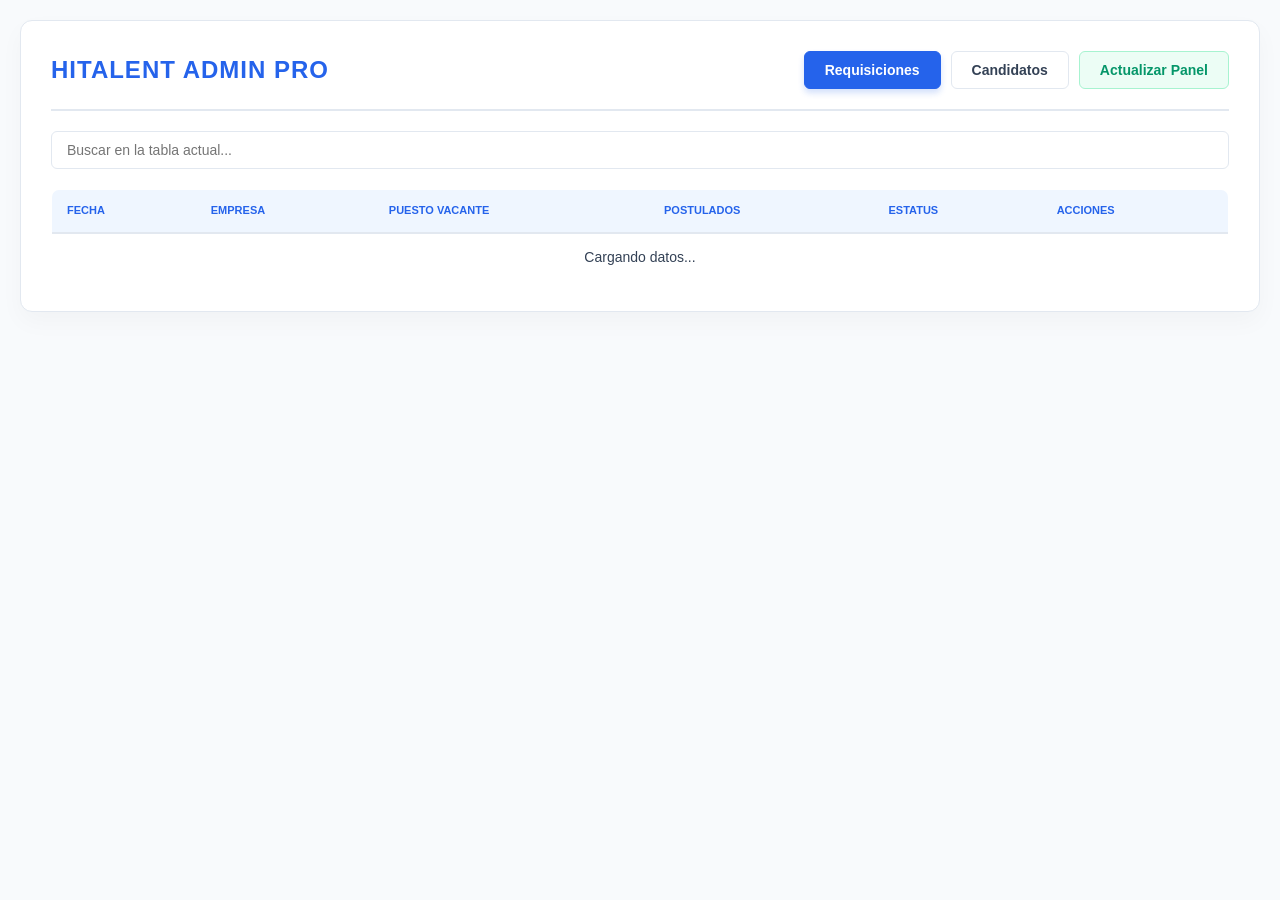
==== admin.html @ 094371ee "Update admin.html" ====
<!DOCTYPE html>
<html lang="es">
<head>
    <meta charset="UTF-8">
    <title>Worketers | Panel de Control Avanzado</title>
    <style>
        :root {
            --color-primario: #2563eb;
            --color-primario-hover: #3b82f6;
            --color-exito: #10b981;
            --fondo-pantalla: #f8fafc;
            --fondo-contenedor: #ffffff;
            --fondo-seccion: #eff6ff;
            --texto-principal: #334155;
            --texto-etiquetas: #1e293b;
            --borde-suave: #e2e8f0;
        }

        * { box-sizing: border-box; margin: 0; padding: 0; font-family: 'Segoe UI', Tahoma, Geneva, Verdana, sans-serif; }
        body { background-color: var(--fondo-pantalla); color: var(--texto-principal); line-height: 1.6; padding: 20px; }

        .container {
            max-width: 1300px;
            margin: 0 auto;
            background: var(--fondo-contenedor);
            padding: 30px;
            border-radius: 12px;
            box-shadow: 0 10px 25px rgba(0, 0, 0, 0.03);
            border: 1px solid var(--borde-suave);
        }

        .header {
            display: flex;
            justify-content: space-between;
            align-items: center;
            border-bottom: 2px solid var(--borde-suave);
            padding-bottom: 20px;
            margin-bottom: 20px;
            flex-wrap: wrap;
            gap: 15px;
        }

        .header-title h1 { color: var(--color-primario); font-size: 24px; text-transform: uppercase; letter-spacing: 1px; }

        /* Controles de búsqueda y filtros */
        .search-container {
            display: flex;
            gap: 10px;
            margin-bottom: 20px;
            width: 100%;
        }
        .search-input {
            flex: 1;
            padding: 10px 15px;
            border: 1px solid var(--borde-suave);
            border-radius: 6px;
            font-size: 14px;
            outline: none;
        }
        .search-input:focus { border-color: var(--color-primario); }

        .tabs { display: flex; gap: 10px; }
        .tab-btn {
            background-color: var(--fondo-contenedor);
            border: 1px solid var(--borde-suave);
            color: var(--texto-principal);
            padding: 10px 20px;
            border-radius: 6px;
            cursor: pointer;
            transition: all 0.2s ease;
            font-weight: 600;
            font-size: 14px;
        }
        .tab-btn:hover { background-color: var(--fondo-seccion); border-color: #bfdbfe; }
        .tab-btn.active-tab {
            background-color: var(--color-primario);
            color: var(--fondo-contenedor);
            border-color: var(--color-primario);
            box-shadow: 0 4px 6px rgba(37, 99, 235, 0.2);
        }
        .btn-actualizar { background-color: #ecfdf5; color: #059669; border-color: #a7f3d0; }
        .btn-actualizar:hover { background-color: #059669; color: white; }

        .section-title {
            background-color: var(--fondo-seccion);
            color: var(--color-primario);
            border-left: 4px solid var(--color-primario);
            padding: 10px 15px;
            font-size: 14px;
            font-weight: 700;
            text-transform: uppercase;
            margin: 15px 0;
            border-radius: 0 6px 6px 0;
        }

        .tab-content { display: none; }
        .active { display: block; animation: fadeIn 0.3s; }

        table {
            width: 100%;
            border-collapse: collapse;
            background: var(--fondo-contenedor);
            border-radius: 8px;
            overflow: hidden;
            border: 1px solid var(--borde-suave);
        }
        th {
            text-align: left;
            padding: 12px 15px;
            color: var(--color-primario);
            text-transform: uppercase;
            font-size: 11px;
            font-weight: 700;
            background-color: var(--fondo-seccion);
            border-bottom: 2px solid var(--borde-suave);
        }
        td { padding: 12px 15px; border-bottom: 1px solid var(--borde-suave); font-size: 14px; }
        tr:hover { background-color: #f8fafc; }

        /* Badges de Estado */
        .badge {
            padding: 4px 8px;
            border-radius: 4px;
            font-size: 11px;
            font-weight: bold;
            text-transform: uppercase;
            display: inline-block;
        }
        .badge-activa { background-color: #dcfce7; color: #166534; }
        .badge-pendiente { background-color: #fef9c3; color: #854d0e; }
        .badge-proceso { background-color: #dbeafe; color: #1e40af; }
        .badge-cerrada { background-color: #f1f5f9; color: #475569; }

        .btn-principal {
            background-color: var(--color-primario);
            color: white;
            padding: 6px 12px;
            border: none;
            border-radius: 6px;
            font-size: 12px;
            font-weight: bold;
            cursor: pointer;
            text-transform: uppercase;
        }
        .btn-principal:hover { background-color: var(--color-primario-hover); }

        /* Modales Interactivos */
        .modal {
            display: none;
            position: fixed;
            top: 0; left: 0; width: 100%; height: 100%;
            background: rgba(15, 23, 42, 0.5);
            backdrop-filter: blur(4px);
            z-index: 100;
            justify-content: center;
            align-items: center;
        }
        .modal-content {
            background: var(--fondo-contenedor);
            border-radius: 12px;
            max-width: 850px;
            width: 95%;
            max-height: 85vh;
            overflow-y: auto;
            border: 1px solid var(--borde-suave);
            box-shadow: 0 20px 40px rgba(0,0,0,0.15);
        }
        .modal-header {
            position: sticky; top: 0; background: var(--fondo-contenedor);
            padding: 15px 25px; display: flex; justify-content: space-between;
            align-items: center; border-bottom: 1px solid var(--borde-suave); z-index: 10;
        }
        .modal-header h2 { color: var(--color-primario); font-size: 18px; text-transform: uppercase;}
        .modal-body { padding: 20px 25px; }
        .close-btn { cursor: pointer; font-size: 24px; color: #94a3b8; }
        .close-btn:hover { color: #000; }

        .grid-datos { display: grid; grid-template-columns: repeat(auto-fit, minmax(220px, 1fr)); gap: 12px; margin-bottom: 15px; }
        .dato-item { display: flex; flex-direction: column; }
        .label { font-size: 11px; font-weight: 600; margin-bottom: 4px; color: var(--texto-etiquetas); text-transform: uppercase; }
        .valor { font-size: 13px; color: var(--texto-principal); background-color: var(--fondo-pantalla); padding: 8px 12px; border-radius: 6px; border: 1px solid var(--borde-suave); }

        /* Inputs de Edición */
        .select-interactivo, .textarea-interactivo {
            width: 100%; padding: 8px 12px; border-radius: 6px; border: 1px solid var(--color-primario);
            font-size: 13px; outline: none; background: #fff;
        }
        .textarea-interactivo { height: 80px; resize: vertical; }
        .btn-guardar {
            background-color: var(--color-exito); color: white; padding: 10px 20px;
            border: none; border-radius: 6px; font-size: 13px; font-weight: bold;
            cursor: pointer; text-transform: uppercase; margin-top: 15px; float: right;
        }
        .btn-guardar:hover { opacity: 0.9; }

        @keyframes fadeIn { from { opacity: 0; } to { opacity: 1; } }
    </style>
</head>
<body>

<div class="container">
    <div class="header">
        <div class="header-title">
            <h1>HiTalent Admin Pro</h1>
        </div>
        <div class="tabs">
            <button class="tab-btn active-tab" onclick="cambiarVista('req', this)">Requisiciones</button>
            <button class="tab-btn" onclick="cambiarVista('cand', this)">Candidatos</button>
            <button class="tab-btn btn-actualizar" onclick="cargarDatos()">Actualizar Panel</button>
        </div>
    </div>

    <div class="search-container">
        <input type="text" id="input-busqueda" class="search-input" placeholder="Buscar en la tabla actual..." onkeyup="filtrarTabla()">
    </div>

    <div id="div-req" class="tab-content active">
        <table id="tabla-req">
            <thead>
                <tr>
                    <th>Fecha</th>
                    <th>Empresa</th>
                    <th>Puesto Vacante</th>
                    <th>Postulados</th>
                    <th>Estatus</th>
                    <th>Acciones</th>
                </tr>
            </thead>
            <tbody><tr><td colspan="6" style="text-align:center;">Cargando datos...</td></tr></tbody>
        </table>
    </div>

    <div id="div-cand" class="tab-content">
        <table id="tabla-cand">
            <thead>
                <tr>
                    <th>Fecha Postulación</th>
                    <th>Nombre Candidato</th>
                    <th>Vacante Aplicada</th>
                    <th>Estatus Proceso</th>
                    <th>Acciones</th>
                </tr>
            </thead>
            <tbody><tr><td colspan="5" style="text-align:center;">Cargando datos...</td></tr></tbody>
        </table>
    </div>
</div>

<div id="modal" class="modal">
    <div class="modal-content">
        <div class="modal-header">
            <h2 id="modal-titulo">Detalles</h2>
            <span class="close-btn" onclick="cerrarModal()">&times;</span>
        </div>
        <div id="modal-body" class="modal-body"></div>
    </div>
</div>

<script>
    // URL de tu Web App de Google Apps Script
    const API_URL = "https://script.google.com/macros/s/AKfycbybqu3o-oT1uOHSfCHDAES2L_-FgZil48c8f7ZKjJ7LC3VjFEnww8WPWtsQhWDIAN8_/exec";
    
    let datos Globales = { requisiciones: [], candidatos: [] };
    let vistaActual = 'req';

    function cambiarVista(id, btn) {
        vistaActual = id;
        document.querySelectorAll('.tab-content').forEach(d => d.classList.remove('active'));
        document.querySelectorAll('.tabs button').forEach(b => b.classList.remove('active-tab'));
        document.getElementById('div-' + id).classList.add('active');
        btn.classList.add('active-tab');
        document.getElementById('input-busqueda').value = ""; 
        filtrarTabla();
    }

    function formatearFecha(fechaStr) {
        if(!fechaStr) return "N/A";
        const d = new Date(fechaStr);
        if(isNaN(d.getTime())) return fechaStr.split("T")[0]; // Fallback por si llega texto directo
        return d.toLocaleDateString('es-MX', {day: '2-digit', month: '2-digit', year: 'numeric'});
    }

    function obtenerBadgeEstatus(estatus) {
        const est = (estatus || '').toLowerCase();
        if(est.includes('activ') || est.includes('contratado')) return `<span class="badge badge-activa">${estatus}</span>`;
        if(est.includes('pendient') || est.includes('entrevista')) return `<span class="badge badge-pendiente">${estatus}</span>`;
        if(est.includes('proceso')) return `<span class="badge badge-proceso">${estatus}</span>`;
        return `<span class="badge badge-cerrada">${estatus || 'Desconocido'}</span>`;
    }

    async function cargarDatos() {
        try {
            const res = await fetch(API_URL);
            datosGlobales = await res.json();
            renderizarTablas();
        } catch(e) { 
            console.error(e); 
            alert("Error al conectar con la base de datos de Sheets.");
        }
    }

    function renderizarTablas() {
        // 1. RENDER REQUISICIONES (Orden cronológico inverso)
        const tbodyReq = document.querySelector('#tabla-req tbody');
        const reqsOrdenadas = [...datosGlobales.requisiciones].reverse();
        
        tbodyReq.innerHTML = reqsOrdenadas.map(item => {
            // CRUCE DE DATOS: Contar cuántos candidatos aplican a este ID_REQUISICION
            const totalCandidatos = datosGlobales.candidatos.filter(c => c.ID_REQUISICION === item.ID_REQUISICION).length;
            
            return `
                <tr>
                    <td>${formatearFecha(item.FECHA_CREACION)}</td>
                    <strong><td>${item.EMPRESA_CLIENTE}</td></strong>
                    <td>${item.NOMBRE_POSICION}</td>
                    <td style="font-weight:bold; color:var(--color-primario);">${totalCandidatos} Refs</td>
                    <td>${obtenerBadgeEstatus(item.ESTATUS)}</td>
                    <td><button class="btn-principal" onclick='verDetalleReq("${item.ID_REQUISICION}")'>Gestionar</button></td>
                </tr>
            `;
        }).join('');

        // 2. RENDER CANDIDATOS
        const tbodyCand = document.querySelector('#tabla-cand tbody');
        const candOrdenados = [...datosGlobales.candidatos].reverse();
        
        tbodyCand.innerHTML = candOrdenados.map(item => {
            // CRUCE DE DATOS: Buscar nombre de la vacante usando el ID
            const vacante = datosGlobales.requisiciones.find(r => r.ID_REQUISICION === item.ID_REQUISICION);
            const nombreVacante = vacante ? `${vacante.NOMBRE_POSICION} (${vacante.EMPRESA_CLIENTE})` : item.ID_REQUISICION;

            return `
                <tr>
                    <td>${formatearFecha(item.FECHA_POSTULACION)}</td>
                    <strong><td>${item.NOMBRE_CANDIDATO}</td></strong>
                    <td style="font-size:12px;">${nombreVacante}</td>
                    <td>${obtenerBadgeEstatus(item.ESTATUS_PROCESO)}</td>
                    <td><button class="btn-principal" onclick='verDetalleCand("${item.ID_POSTULACION}")'>Evaluar</button></td>
                </tr>
            `;
        }).join('');
    }

    // Buscador en tiempo real
    function filtrarTabla() {
        const query = document.getElementById('input-busqueda').value.toLowerCase();
        const tablaId = vistaActual === 'req' ? 'tabla-req' : 'tabla-cand';
        const filas = document.querySelectorAll(`#${tablaId} tbody tr`);
        
        filas.forEach(filas => {
            const texto = filas.innerText.toLowerCase();
            filas.style.display = texto.includes(query) ? '' : 'none';
        });
    }

    // GESTIÓN DE REQUISICIÓN (Modal)
    function verDetalleReq(idReq) {
        const d = datosGlobales.requisiciones.find(r => r.ID_REQUISICION === idReq);
        const body = document.getElementById('modal-body');
        document.getElementById('modal-titulo').innerText = `Requisición: ${d.NOMBRE_POSICION}`;
        
        body.innerHTML = `
            <div class="seccion-card" style="background:#f1f5f9; padding:15px; border-radius:8px; margin-bottom:15px;">
                <label class="label">Cambiar Estatus Operativo de la Vacante</label>
                <select id="edit-req-estatus" class="select-interactivo">
                    <option value="Activa" ${d.ESTATUS === 'Activa'?'selected':''}>Activa / Abierta</option>
                    <option value="Pausada" ${d.ESTATUS === 'Pausada'?'selected':''}>Pausada / En Espera</option>
                    <option value="Cubierta" ${d.ESTATUS === 'Cubierta'?'selected':''}>Cubierta / Cerrada</option>
                </select>
                <button class="btn-guardar" onclick="guardarCambiosReq('${d.ID_REQUISICION}')">Actualizar Vacante</button>
                <div style="clear:both;"></div>
            </div>

            <div class="seccion-card">
                <div class="section-title">1. Datos de Contacto y Empresa</div>
                <div class="grid-datos">
                    <div class="dato-item"><span class="label">Empresa Cliente</span><span class="valor">${d.EMPRESA_CLIENTE}</span></div>
                    <div class="dato-item"><span class="label">Solicitante</span><span class="valor">${d.NOMBRE_SOLICITANTE}</span></div>
                    <div class="dato-item"><span class="label">Contacto</span><span class="valor">Tel: ${d.TELEFONO_CONTACTO} / Cel: ${d.CELULAR_CONTACTO}</span></div>
                    <div class="dato-item"><span class="label">Email</span><span class="valor">${d.EMAIL_CONTACTO}</span></div>
                </div>
            </div>

            <div class="seccion-card">
                <div class="section-title">2. Perfil y Requisitos Técnico-Competenciales</div>
                <div class="grid-datos">
                    <div class="dato-item"><span class="label">Vacantes</span><span class="valor">${d.NUMERO_VACANTES} (${d.TIPO_VACANTE})</span></div>
                    <div class="dato-item"><span class="label">Ubicación / Horarios</span><span class="valor">${d.UBICACION} | ${d.HORARIO_LABORAL}</span></div>
                    <div class="dato-item"><span class="label">Escolaridad Mínima</span><span class="valor">${d.ESCOLARIDAD}</span></div>
                    <div class="dato-item"><span class="label">Idiomas Requeridos</span><span class="valor">${d.IDIOMAS || 'No especifica'}</span></div>
                </div>
                <div class="dato-item" style="margin-top:10px;"><span class="label">Objetivo de la Posición</span><div class="valor">${d.OBJETIVO_PUESTO}</div></div>
                <div class="dato-item" style="margin-top:10px;"><span class="label">Experiencia Requerida e Indispensables</span><div class="valor">${d.EXPERIENCIA_REQUERIDA}<br><br><b>Obligatorio:</b> ${d.REQUISITOS_INDISPENSABLES}</div></div>
                <div class="dato-item" style="margin-top:10px;"><span class="label">Habilidades de Tecnología</span><div class="valor">${d.HABILIDADES_TECNOLOGICAS || 'Ninguna'}</div></div>
            </div>
        `;
        document.getElementById('modal').style.display = 'flex';
    }

    // GESTIÓN DE CANDIDATO (Modal con Escritura Activa)
    function verDetalleCand(idPost) {
        const c = datosGlobales.candidatos.find(cand => cand.ID_POSTULACION === idPost);
        const body = document.getElementById('modal-body');
        document.getElementById('modal-titulo').innerText = `Evaluación: ${c.NOMBRE_CANDIDATO}`;
        
        body.innerHTML = `
            <div class="seccion-card" style="background: #eff6ff; padding: 20px; border-radius: 8px; border: 1px solid #bfdbfe; margin-bottom:20px;">
                <h3 style="font-size:13px; color:var(--color-primario); margin-bottom:10px; text-transform:uppercase;">Área de Calificación del Reclutador</h3>
                <div class="grid-datos" style="grid-template-columns: 1fr 2fr;">
                    <div class="dato-item">
                        <label class="label">Estatus del Proceso</label>
                        <select id="edit-cand-estatus" class="select-interactivo">
                            <option value="Pendiente" ${c.ESTATUS_PROCESO==='Pendiente'?'selected':''}>Pendiente / Sin Revisar</option>
                            <option value="Filtro Telefónico" ${c.ESTATUS_PROCESO==='Filtro Telefónico'?'selected':''}>Filtro Telefónico</option>
                            <option value="En Entrevista" ${c.ESTATUS_PROCESO==='En Entrevista'?'selected':''}>En Entrevista</option>
                            <option value="Evaluación Técnica" ${c.ESTATUS_PROCESO==='Evaluación Técnica'?'selected':''}>Evaluación Técnica</option>
                            <option value="Contratado" ${c.ESTATUS_PROCESO==='Contratado'?'selected':''}>🎉 Contratado</option>
                            <option value="Rechazado" ${c.ESTATUS_PROCESO==='Rechazado'?'selected':''}>Rechazado</option>
                        </select>
                    </div>
                    <div class="dato-item">
                        <label class="label">Historial de Notas de la Reclutadora</label>
                        <textarea id="edit-cand-notas" class="textarea-interactivo" placeholder="Escribe aquí observaciones de la entrevista, pretensión económica, etc...">${c.NOTAS_RECLUTADOR || ''}</textarea>
                    </div>
                </div>
                <button class="btn-guardar" onclick="guardarCambiosCand('${c.ID_POSTULACION}')">Guardar Progreso</button>
                <div style="clear:both;"></div>
            </div>

            <div class="seccion-card">
                <div class="section-title">Información del Postulante</div>
                <div class="grid-datos">
                    <div class="dato-item"><span class="label">Teléfono</span><span class="valor">${c.TELEFONO}</span></div>
                    <div class="dato-item"><span class="label">Correo Electrónico</span><span class="valor">${c.CORREO}</span></div>
                    <div class="dato-item"><span class="label">Código de Vacante</span><span class="valor">${c.ID_REQUISICION}</span></div>
                    <div class="dato-item">
                        <span class="label">Acción Rápida</span>
                        <span class="valor">
                            <a href="${c.LINK_CV}" target="_blank" style="color:var(--color-primario); font-weight:bold; text-decoration:none; display:block; text-align:center;">📄 Ver Currículum (CV)</a>
                        </span>
                    </div>
                </div>
            </div>
        `;
        document.getElementById('modal').style.display = 'flex';
    }

    // PROCESAMIENTO DE CAMBIOS HACIA GOOGLE SHEETS
    async function guardarCambiosCand(idPost) {
        const nuevoEstatus = document.getElementById('edit-cand-estatus').value;
        const nuevasNotas = document.getElementById('edit-cand-notas').value;
        
        const payload = {
            tipo: "actualizar_candidato",
            idPostulacion: idPost,
            estatusProceso: nuevoEstatus,
            notasReclutador: nuevasNotas
        };

        enviarActualizacion(payload);
    }

    async function guardarCambiosReq(idReq) {
        const nuevoEstatus = document.getElementById('edit-req-estatus').value;
        
        const payload = {
            tipo: "actualizar_requisicion",
            idRequisicion: idReq,
            estatus: nuevoEstatus
        };

        enviarActualizacion(payload);
    }

    async function enviarActualizacion(payload) {
        try {
            cerrarModal();
            // Loader básico simulado cambiando el texto del botón temporalmente
            document.querySelector('.btn-actualizar').innerText = "Guardando en Sheet...";
            
            const res = await fetch(API_URL, {
                method: "POST",
                mode: "no-cors", // Requerido para evitar problemas CORS con Macros redirect de Apps Script
                headers: { "Content-Type": "application/json" },
                body: JSON.stringify(payload)
            });

            // Como usamos no-cors no podemos leer la respuesta directa JSON, 
            // pero si no cae en catch, se ejecutó. Esperamos 1 segundo y recargamos.
            setTimeout(() => {
                document.querySelector('.btn-actualizar').innerText = "Actualizar Panel";
                cargarDatos();
            }, 1200);

        } catch (e) {
            console.error(e);
            alert("No se pudo actualizar el registro.");
        }
    }

    function cerrarModal() { document.getElementById('modal').style.display = 'none'; }
    window.onload = cargarDatos;
</script>
</body>
</html>
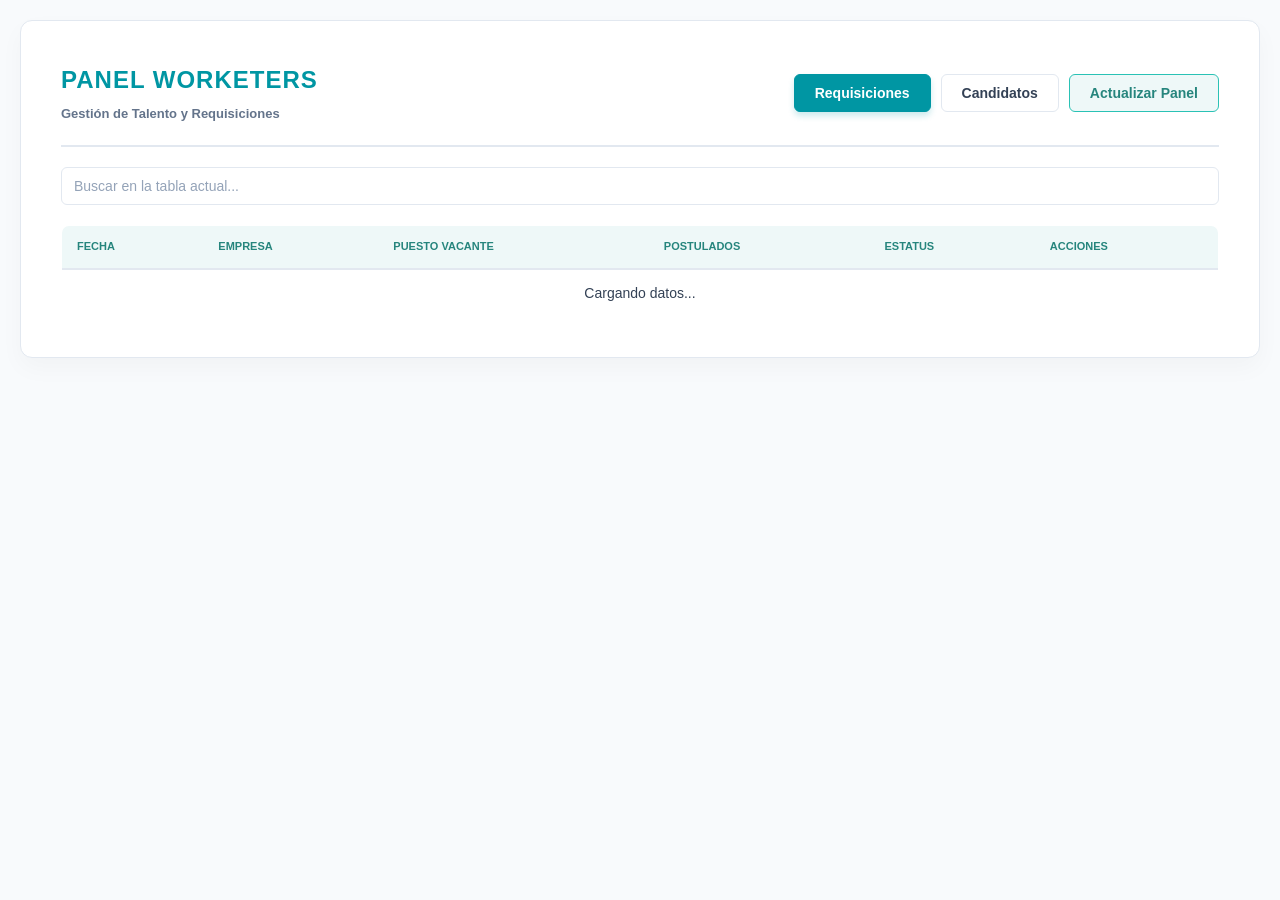
==== commit 73dcf167: "Update admin.html" ====
--- a/admin.html
+++ b/admin.html
@@ -4,31 +4,53 @@
     <meta charset="UTF-8">
     <title>Worketers | Panel de Control Avanzado</title>
     <style>
+        /* =========================================================
+           SISTEMA DE DISEÑO WORKETERS - MODO CLARO PURO Y LUMINOSO
+           ========================================================= */
+
         :root {
-            --color-primario: #2563eb;
-            --color-primario-hover: #3b82f6;
-            --color-exito: #10b981;
+            /* Paleta de Colores Worketers */
+            --color-primario: #0096a3;       /* rgb(0, 150, 163) */
+            --color-primario-hover: #2ac2b5; /* rgb(42, 194, 181) */
+            --color-primario-dark: #26857d;  /* rgb(38, 133, 125) */
+            
+            /* Grises y Fondos (Modo Claro) */
             --fondo-pantalla: #f8fafc;
             --fondo-contenedor: #ffffff;
-            --fondo-seccion: #eff6ff;
+            --fondo-seccion: #eef8f8;        /* Turquesa extra claro para secciones */
             --texto-principal: #334155;
             --texto-etiquetas: #1e293b;
             --borde-suave: #e2e8f0;
-        }
-
-        * { box-sizing: border-box; margin: 0; padding: 0; font-family: 'Segoe UI', Tahoma, Geneva, Verdana, sans-serif; }
-        body { background-color: var(--fondo-pantalla); color: var(--texto-principal); line-height: 1.6; padding: 20px; }
-
+            --color-exito: #10b981;
+        }
+
+        /* Reseteo y Tipografía Global */
+        * {
+            box-sizing: border-box;
+            margin: 0;
+            padding: 0;
+            font-family: 'Segoe UI', Tahoma, Geneva, Verdana, sans-serif;
+        }
+
+        body {
+            background-color: var(--fondo-pantalla);
+            color: var(--texto-principal);
+            line-height: 1.6;
+            padding: 20px;
+        }
+
+        /* Contenedor Principal (Tarjeta Limpia) */
         .container {
-            max-width: 1300px;
+            max-width: 1300px; /* Ampliado para que las tablas de datos tengan espacio */
             margin: 0 auto;
             background: var(--fondo-contenedor);
-            padding: 30px;
+            padding: 40px;
             border-radius: 12px;
             box-shadow: 0 10px 25px rgba(0, 0, 0, 0.03);
             border: 1px solid var(--borde-suave);
         }
 
+        /* Encabezados de Página */
         .header {
             display: flex;
             justify-content: space-between;
@@ -40,7 +62,19 @@
             gap: 15px;
         }
 
-        .header-title h1 { color: var(--color-primario); font-size: 24px; text-transform: uppercase; letter-spacing: 1px; }
+        .header-title h1 {
+            color: var(--color-primario);
+            font-size: 24px;
+            text-transform: uppercase;
+            letter-spacing: 1px;
+            margin-bottom: 5px;
+        }
+
+        .header-title p {
+            font-size: 13px;
+            color: #64748b;
+            font-weight: 600;
+        }
 
         /* Controles de búsqueda y filtros */
         .search-container {
@@ -49,16 +83,29 @@
             margin-bottom: 20px;
             width: 100%;
         }
-        .search-input {
-            flex: 1;
-            padding: 10px 15px;
+        
+        /* Entradas de Texto Integradas */
+        .search-input, select, textarea {
+            width: 100%;
+            padding: 10px 12px;
             border: 1px solid var(--borde-suave);
             border-radius: 6px;
             font-size: 14px;
+            color: var(--texto-principal);
+            background-color: var(--fondo-contenedor);
+            transition: all 0.2s ease;
             outline: none;
         }
-        .search-input:focus { border-color: var(--color-primario); }
-
+        
+        .search-input::placeholder, textarea::placeholder { color: #94a3b8; }
+        
+        .search-input:focus, select:focus, textarea:focus {
+            border-color: var(--color-primario);
+            box-shadow: 0 0 0 4px rgba(0, 150, 163, 0.1);
+            background-color: var(--fondo-contenedor);
+        }
+
+        /* TABS de Navegación */
         .tabs { display: flex; gap: 10px; }
         .tab-btn {
             background-color: var(--fondo-contenedor);
@@ -71,31 +118,34 @@
             font-weight: 600;
             font-size: 14px;
         }
-        .tab-btn:hover { background-color: var(--fondo-seccion); border-color: #bfdbfe; }
+        
+        .tab-btn:hover {
+            background-color: var(--fondo-seccion);
+            border-color: var(--color-primario-hover);
+        }
+        
         .tab-btn.active-tab {
             background-color: var(--color-primario);
             color: var(--fondo-contenedor);
             border-color: var(--color-primario);
-            box-shadow: 0 4px 6px rgba(37, 99, 235, 0.2);
-        }
-        .btn-actualizar { background-color: #ecfdf5; color: #059669; border-color: #a7f3d0; }
-        .btn-actualizar:hover { background-color: #059669; color: white; }
-
-        .section-title {
+            box-shadow: 0 4px 6px rgba(0, 150, 163, 0.2);
+        }
+
+        .btn-actualizar {
             background-color: var(--fondo-seccion);
-            color: var(--color-primario);
-            border-left: 4px solid var(--color-primario);
-            padding: 10px 15px;
-            font-size: 14px;
-            font-weight: 700;
-            text-transform: uppercase;
-            margin: 15px 0;
-            border-radius: 0 6px 6px 0;
+            color: var(--color-primario-dark);
+            border-color: var(--color-primario-hover);
+        }
+        
+        .btn-actualizar:hover {
+            background-color: var(--color-primario-dark);
+            color: white;
         }
 
         .tab-content { display: none; }
         .active { display: block; animation: fadeIn 0.3s; }
 
+        /* TABLAS DE DATOS */
         table {
             width: 100%;
             border-collapse: collapse;
@@ -104,20 +154,22 @@
             overflow: hidden;
             border: 1px solid var(--borde-suave);
         }
+        
         th {
             text-align: left;
             padding: 12px 15px;
-            color: var(--color-primario);
+            color: var(--color-primario-dark);
             text-transform: uppercase;
             font-size: 11px;
             font-weight: 700;
             background-color: var(--fondo-seccion);
             border-bottom: 2px solid var(--borde-suave);
         }
+        
         td { padding: 12px 15px; border-bottom: 1px solid var(--borde-suave); font-size: 14px; }
-        tr:hover { background-color: #f8fafc; }
-
-        /* Badges de Estado */
+        tr:hover { background-color: var(--fondo-seccion); }
+
+        /* Badges de Estado adaptados a Worketers */
         .badge {
             padding: 4px 8px;
             border-radius: 4px;
@@ -126,23 +178,51 @@
             text-transform: uppercase;
             display: inline-block;
         }
-        .badge-activa { background-color: #dcfce7; color: #166534; }
+        .badge-activa { background-color: #ccfbf1; color: #0f766e; } /* Tonos Teal */
         .badge-pendiente { background-color: #fef9c3; color: #854d0e; }
-        .badge-proceso { background-color: #dbeafe; color: #1e40af; }
+        .badge-proceso { background-color: #e0f2fe; color: #0369a1; }
         .badge-cerrada { background-color: #f1f5f9; color: #475569; }
 
+        /* Títulos de Sección (Modales) */
+        .section-title {
+            background-color: var(--fondo-seccion);
+            color: var(--color-primario-dark);
+            border-left: 4px solid var(--color-primario);
+            padding: 10px 15px;
+            font-size: 14px;
+            font-weight: 700;
+            text-transform: uppercase;
+            margin-top: 20px;
+            margin-bottom: 15px;
+            border-radius: 0 6px 6px 0;
+        }
+
+        /* Botón de Acción Principal de Worketers */
         .btn-principal {
             background-color: var(--color-primario);
-            color: white;
-            padding: 6px 12px;
+            color: var(--fondo-contenedor);
+            padding: 8px 16px;
             border: none;
             border-radius: 6px;
             font-size: 12px;
             font-weight: bold;
             cursor: pointer;
+            transition: all 0.2s ease;
             text-transform: uppercase;
-        }
-        .btn-principal:hover { background-color: var(--color-primario-hover); }
+            letter-spacing: 0.5px;
+            box-shadow: 0 4px 6px rgba(0, 150, 163, 0.2);
+        }
+
+        .btn-principal:hover {
+            background-color: var(--color-primario-hover);
+            box-shadow: 0 6px 8px rgba(0, 150, 163, 0.3);
+            transform: translateY(-1px);
+        }
+
+        .btn-principal:active {
+            transform: scale(0.98);
+            box-shadow: 0 2px 4px rgba(0, 150, 163, 0.2);
+        }
 
         /* Modales Interactivos */
         .modal {
@@ -155,45 +235,72 @@
             justify-content: center;
             align-items: center;
         }
+        
         .modal-content {
             background: var(--fondo-contenedor);
             border-radius: 12px;
-            max-width: 850px;
+            max-width: 900px;
             width: 95%;
             max-height: 85vh;
             overflow-y: auto;
             border: 1px solid var(--borde-suave);
             box-shadow: 0 20px 40px rgba(0,0,0,0.15);
         }
+        
         .modal-header {
             position: sticky; top: 0; background: var(--fondo-contenedor);
             padding: 15px 25px; display: flex; justify-content: space-between;
             align-items: center; border-bottom: 1px solid var(--borde-suave); z-index: 10;
         }
+        
         .modal-header h2 { color: var(--color-primario); font-size: 18px; text-transform: uppercase;}
         .modal-body { padding: 20px 25px; }
-        .close-btn { cursor: pointer; font-size: 24px; color: #94a3b8; }
-        .close-btn:hover { color: #000; }
-
-        .grid-datos { display: grid; grid-template-columns: repeat(auto-fit, minmax(220px, 1fr)); gap: 12px; margin-bottom: 15px; }
+        
+        .close-btn { cursor: pointer; font-size: 24px; color: #94a3b8; transition: color 0.2s; }
+        .close-btn:hover { color: var(--color-primario-dark); }
+
+        /* Cuadrículas de datos dentro del modal */
+        .grid-datos { display: grid; grid-template-columns: repeat(auto-fit, minmax(220px, 1fr)); gap: 15px; margin-bottom: 15px; }
         .dato-item { display: flex; flex-direction: column; }
-        .label { font-size: 11px; font-weight: 600; margin-bottom: 4px; color: var(--texto-etiquetas); text-transform: uppercase; }
-        .valor { font-size: 13px; color: var(--texto-principal); background-color: var(--fondo-pantalla); padding: 8px 12px; border-radius: 6px; border: 1px solid var(--borde-suave); }
-
-        /* Inputs de Edición */
-        .select-interactivo, .textarea-interactivo {
-            width: 100%; padding: 8px 12px; border-radius: 6px; border: 1px solid var(--color-primario);
-            font-size: 13px; outline: none; background: #fff;
-        }
-        .textarea-interactivo { height: 80px; resize: vertical; }
+        
+        .label {
+            display: block;
+            font-size: 11px;
+            font-weight: 600;
+            margin-bottom: 6px;
+            color: var(--texto-etiquetas);
+            text-transform: uppercase;
+        }
+        
+        .valor {
+            font-size: 13px;
+            color: var(--texto-principal);
+            background-color: var(--fondo-pantalla);
+            padding: 8px 12px;
+            border-radius: 6px;
+            border: 1px solid var(--borde-suave);
+        }
+
+        textarea { resize: vertical; min-height: 80px; }
+
         .btn-guardar {
-            background-color: var(--color-exito); color: white; padding: 10px 20px;
+            background-color: var(--color-primario-dark);
+            color: white; padding: 10px 20px;
             border: none; border-radius: 6px; font-size: 13px; font-weight: bold;
             cursor: pointer; text-transform: uppercase; margin-top: 15px; float: right;
-        }
-        .btn-guardar:hover { opacity: 0.9; }
+            box-shadow: 0 4px 6px rgba(38, 133, 125, 0.2);
+            transition: all 0.2s ease;
+        }
+        .btn-guardar:hover { background-color: var(--color-primario); transform: translateY(-1px); }
 
         @keyframes fadeIn { from { opacity: 0; } to { opacity: 1; } }
+
+        /* Diseño Responsivo */
+        @media (max-width: 768px) {
+            .header { flex-direction: column; text-align: center; justify-content: center; }
+            .container { padding: 25px 20px; }
+            .grid-datos { grid-template-columns: 1fr; }
+        }
     </style>
 </head>
 <body>
@@ -201,7 +308,8 @@
 <div class="container">
     <div class="header">
         <div class="header-title">
-            <h1>HiTalent Admin Pro</h1>
+            <h1>Panel Worketers</h1>
+            <p>Gestión de Talento y Requisiciones</p>
         </div>
         <div class="tabs">
             <button class="tab-btn active-tab" onclick="cambiarVista('req', this)">Requisiciones</button>
@@ -260,7 +368,7 @@
     // URL de tu Web App de Google Apps Script
     const API_URL = "https://script.google.com/macros/s/AKfycbybqu3o-oT1uOHSfCHDAES2L_-FgZil48c8f7ZKjJ7LC3VjFEnww8WPWtsQhWDIAN8_/exec";
     
-    let datos Globales = { requisiciones: [], candidatos: [] };
+    let datosGlobales = { requisiciones: [], candidatos: [] };
     let vistaActual = 'req';
 
     function cambiarVista(id, btn) {
@@ -276,7 +384,7 @@
     function formatearFecha(fechaStr) {
         if(!fechaStr) return "N/A";
         const d = new Date(fechaStr);
-        if(isNaN(d.getTime())) return fechaStr.split("T")[0]; // Fallback por si llega texto directo
+        if(isNaN(d.getTime())) return fechaStr.split("T")[0];
         return d.toLocaleDateString('es-MX', {day: '2-digit', month: '2-digit', year: 'numeric'});
     }
 
@@ -300,12 +408,10 @@
     }
 
     function renderizarTablas() {
-        // 1. RENDER REQUISICIONES (Orden cronológico inverso)
         const tbodyReq = document.querySelector('#tabla-req tbody');
         const reqsOrdenadas = [...datosGlobales.requisiciones].reverse();
         
         tbodyReq.innerHTML = reqsOrdenadas.map(item => {
-            // CRUCE DE DATOS: Contar cuántos candidatos aplican a este ID_REQUISICION
             const totalCandidatos = datosGlobales.candidatos.filter(c => c.ID_REQUISICION === item.ID_REQUISICION).length;
             
             return `
@@ -320,12 +426,10 @@
             `;
         }).join('');
 
-        // 2. RENDER CANDIDATOS
         const tbodyCand = document.querySelector('#tabla-cand tbody');
         const candOrdenados = [...datosGlobales.candidatos].reverse();
         
         tbodyCand.innerHTML = candOrdenados.map(item => {
-            // CRUCE DE DATOS: Buscar nombre de la vacante usando el ID
             const vacante = datosGlobales.requisiciones.find(r => r.ID_REQUISICION === item.ID_REQUISICION);
             const nombreVacante = vacante ? `${vacante.NOMBRE_POSICION} (${vacante.EMPRESA_CLIENTE})` : item.ID_REQUISICION;
 
@@ -341,7 +445,6 @@
         }).join('');
     }
 
-    // Buscador en tiempo real
     function filtrarTabla() {
         const query = document.getElementById('input-busqueda').value.toLowerCase();
         const tablaId = vistaActual === 'req' ? 'tabla-req' : 'tabla-cand';
@@ -353,16 +456,15 @@
         });
     }
 
-    // GESTIÓN DE REQUISICIÓN (Modal)
     function verDetalleReq(idReq) {
         const d = datosGlobales.requisiciones.find(r => r.ID_REQUISICION === idReq);
         const body = document.getElementById('modal-body');
         document.getElementById('modal-titulo').innerText = `Requisición: ${d.NOMBRE_POSICION}`;
         
         body.innerHTML = `
-            <div class="seccion-card" style="background:#f1f5f9; padding:15px; border-radius:8px; margin-bottom:15px;">
+            <div class="seccion-card" style="background:var(--fondo-seccion); padding:15px; border-radius:8px; margin-bottom:15px; border:1px solid var(--borde-suave);">
                 <label class="label">Cambiar Estatus Operativo de la Vacante</label>
-                <select id="edit-req-estatus" class="select-interactivo">
+                <select id="edit-req-estatus">
                     <option value="Activa" ${d.ESTATUS === 'Activa'?'selected':''}>Activa / Abierta</option>
                     <option value="Pausada" ${d.ESTATUS === 'Pausada'?'selected':''}>Pausada / En Espera</option>
                     <option value="Cubierta" ${d.ESTATUS === 'Cubierta'?'selected':''}>Cubierta / Cerrada</option>
@@ -397,19 +499,18 @@
         document.getElementById('modal').style.display = 'flex';
     }
 
-    // GESTIÓN DE CANDIDATO (Modal con Escritura Activa)
     function verDetalleCand(idPost) {
         const c = datosGlobales.candidatos.find(cand => cand.ID_POSTULACION === idPost);
         const body = document.getElementById('modal-body');
         document.getElementById('modal-titulo').innerText = `Evaluación: ${c.NOMBRE_CANDIDATO}`;
         
         body.innerHTML = `
-            <div class="seccion-card" style="background: #eff6ff; padding: 20px; border-radius: 8px; border: 1px solid #bfdbfe; margin-bottom:20px;">
-                <h3 style="font-size:13px; color:var(--color-primario); margin-bottom:10px; text-transform:uppercase;">Área de Calificación del Reclutador</h3>
+            <div class="seccion-card" style="background: var(--fondo-seccion); padding: 20px; border-radius: 8px; border: 1px solid #99d5da; margin-bottom:20px;">
+                <h3 style="font-size:13px; color:var(--color-primario-dark); margin-bottom:10px; text-transform:uppercase;">Área de Calificación del Reclutador</h3>
                 <div class="grid-datos" style="grid-template-columns: 1fr 2fr;">
                     <div class="dato-item">
                         <label class="label">Estatus del Proceso</label>
-                        <select id="edit-cand-estatus" class="select-interactivo">
+                        <select id="edit-cand-estatus">
                             <option value="Pendiente" ${c.ESTATUS_PROCESO==='Pendiente'?'selected':''}>Pendiente / Sin Revisar</option>
                             <option value="Filtro Telefónico" ${c.ESTATUS_PROCESO==='Filtro Telefónico'?'selected':''}>Filtro Telefónico</option>
                             <option value="En Entrevista" ${c.ESTATUS_PROCESO==='En Entrevista'?'selected':''}>En Entrevista</option>
@@ -420,7 +521,7 @@
                     </div>
                     <div class="dato-item">
                         <label class="label">Historial de Notas de la Reclutadora</label>
-                        <textarea id="edit-cand-notas" class="textarea-interactivo" placeholder="Escribe aquí observaciones de la entrevista, pretensión económica, etc...">${c.NOTAS_RECLUTADOR || ''}</textarea>
+                        <textarea id="edit-cand-notas" placeholder="Escribe aquí observaciones de la entrevista, pretensión económica, etc...">${c.NOTAS_RECLUTADOR || ''}</textarea>
                     </div>
                 </div>
                 <button class="btn-guardar" onclick="guardarCambiosCand('${c.ID_POSTULACION}')">Guardar Progreso</button>
@@ -445,7 +546,6 @@
         document.getElementById('modal').style.display = 'flex';
     }
 
-    // PROCESAMIENTO DE CAMBIOS HACIA GOOGLE SHEETS
     async function guardarCambiosCand(idPost) {
         const nuevoEstatus = document.getElementById('edit-cand-estatus').value;
         const nuevasNotas = document.getElementById('edit-cand-notas').value;
@@ -475,18 +575,15 @@
     async function enviarActualizacion(payload) {
         try {
             cerrarModal();
-            // Loader básico simulado cambiando el texto del botón temporalmente
             document.querySelector('.btn-actualizar').innerText = "Guardando en Sheet...";
             
             const res = await fetch(API_URL, {
                 method: "POST",
-                mode: "no-cors", // Requerido para evitar problemas CORS con Macros redirect de Apps Script
+                mode: "no-cors",
                 headers: { "Content-Type": "application/json" },
                 body: JSON.stringify(payload)
             });
 
-            // Como usamos no-cors no podemos leer la respuesta directa JSON, 
-            // pero si no cae en catch, se ejecutó. Esperamos 1 segundo y recargamos.
             setTimeout(() => {
                 document.querySelector('.btn-actualizar').innerText = "Actualizar Panel";
                 cargarDatos();
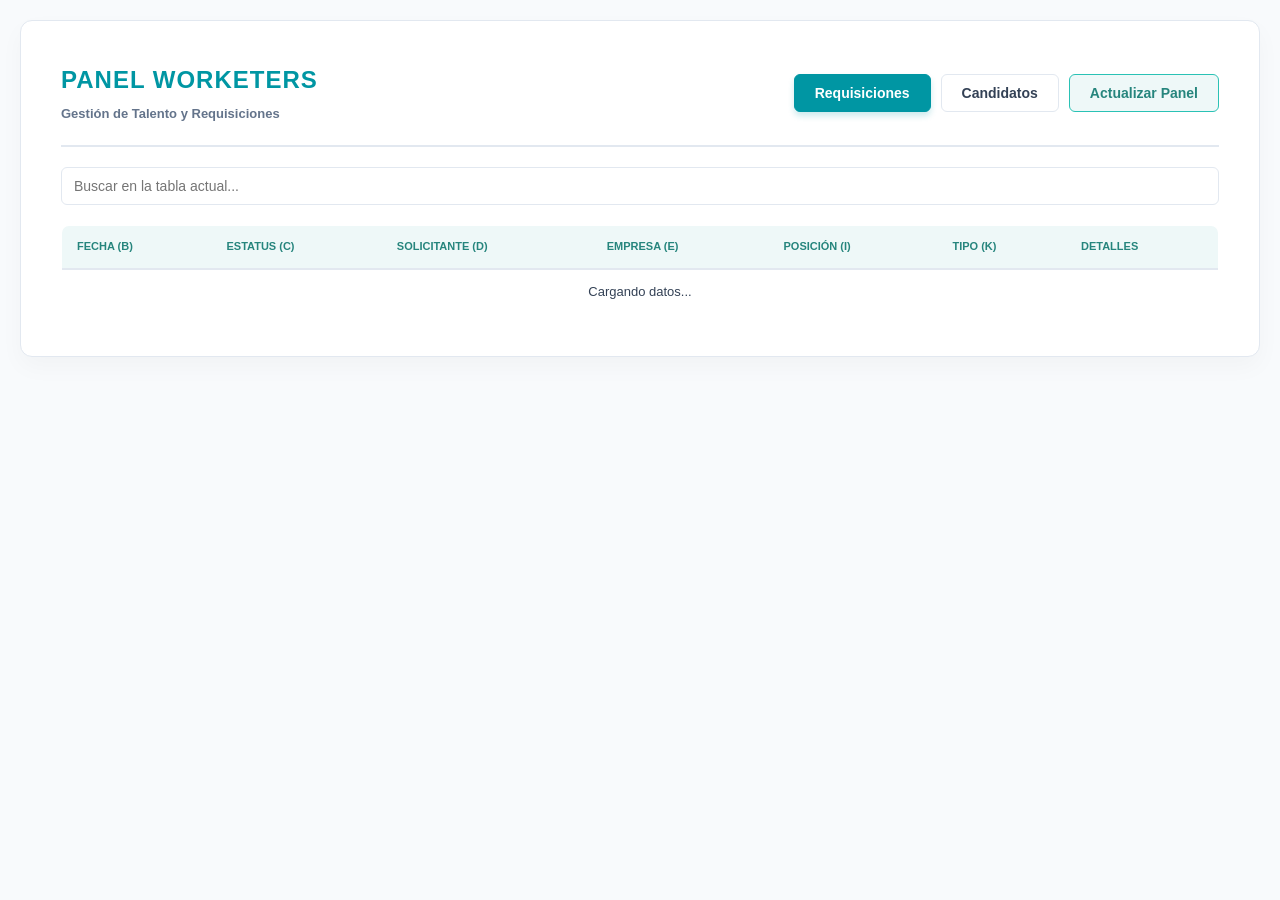
==== commit 28e6ca90: "Update admin.html" ====
--- a/admin.html
+++ b/admin.html
@@ -9,39 +9,23 @@
            ========================================================= */
 
         :root {
-            /* Paleta de Colores Worketers */
-            --color-primario: #0096a3;       /* rgb(0, 150, 163) */
-            --color-primario-hover: #2ac2b5; /* rgb(42, 194, 181) */
-            --color-primario-dark: #26857d;  /* rgb(38, 133, 125) */
-            
-            /* Grises y Fondos (Modo Claro) */
+            --color-primario: #0096a3;       
+            --color-primario-hover: #2ac2b5; 
+            --color-primario-dark: #26857d;  
             --fondo-pantalla: #f8fafc;
             --fondo-contenedor: #ffffff;
-            --fondo-seccion: #eef8f8;        /* Turquesa extra claro para secciones */
+            --fondo-seccion: #eef8f8;        
             --texto-principal: #334155;
             --texto-etiquetas: #1e293b;
             --borde-suave: #e2e8f0;
             --color-exito: #10b981;
         }
 
-        /* Reseteo y Tipografía Global */
-        * {
-            box-sizing: border-box;
-            margin: 0;
-            padding: 0;
-            font-family: 'Segoe UI', Tahoma, Geneva, Verdana, sans-serif;
-        }
-
-        body {
-            background-color: var(--fondo-pantalla);
-            color: var(--texto-principal);
-            line-height: 1.6;
-            padding: 20px;
-        }
-
-        /* Contenedor Principal (Tarjeta Limpia) */
+        * { box-sizing: border-box; margin: 0; padding: 0; font-family: 'Segoe UI', Tahoma, Geneva, Verdana, sans-serif; }
+        body { background-color: var(--fondo-pantalla); color: var(--texto-principal); line-height: 1.6; padding: 20px; }
+
         .container {
-            max-width: 1300px; /* Ampliado para que las tablas de datos tengan espacio */
+            max-width: 1400px;
             margin: 0 auto;
             background: var(--fondo-contenedor);
             padding: 40px;
@@ -50,257 +34,95 @@
             border: 1px solid var(--borde-suave);
         }
 
-        /* Encabezados de Página */
         .header {
-            display: flex;
-            justify-content: space-between;
-            align-items: center;
-            border-bottom: 2px solid var(--borde-suave);
-            padding-bottom: 20px;
-            margin-bottom: 20px;
-            flex-wrap: wrap;
-            gap: 15px;
-        }
-
-        .header-title h1 {
-            color: var(--color-primario);
-            font-size: 24px;
-            text-transform: uppercase;
-            letter-spacing: 1px;
-            margin-bottom: 5px;
-        }
-
-        .header-title p {
-            font-size: 13px;
-            color: #64748b;
-            font-weight: 600;
-        }
-
-        /* Controles de búsqueda y filtros */
-        .search-container {
-            display: flex;
-            gap: 10px;
-            margin-bottom: 20px;
-            width: 100%;
-        }
-        
-        /* Entradas de Texto Integradas */
+            display: flex; justify-content: space-between; align-items: center;
+            border-bottom: 2px solid var(--borde-suave); padding-bottom: 20px; margin-bottom: 20px; flex-wrap: wrap; gap: 15px;
+        }
+
+        .header-title h1 { color: var(--color-primario); font-size: 24px; text-transform: uppercase; letter-spacing: 1px; margin-bottom: 5px; }
+        .header-title p { font-size: 13px; color: #64748b; font-weight: 600; }
+
+        .search-container { display: flex; gap: 10px; margin-bottom: 20px; width: 100%; }
+        
         .search-input, select, textarea {
-            width: 100%;
-            padding: 10px 12px;
-            border: 1px solid var(--borde-suave);
-            border-radius: 6px;
-            font-size: 14px;
-            color: var(--texto-principal);
-            background-color: var(--fondo-contenedor);
-            transition: all 0.2s ease;
-            outline: none;
-        }
-        
-        .search-input::placeholder, textarea::placeholder { color: #94a3b8; }
+            width: 100%; padding: 10px 12px; border: 1px solid var(--borde-suave); border-radius: 6px;
+            font-size: 14px; color: var(--texto-principal); background-color: var(--fondo-contenedor); transition: all 0.2s ease; outline: none;
+        }
         
         .search-input:focus, select:focus, textarea:focus {
-            border-color: var(--color-primario);
-            box-shadow: 0 0 0 4px rgba(0, 150, 163, 0.1);
-            background-color: var(--fondo-contenedor);
-        }
-
-        /* TABS de Navegación */
+            border-color: var(--color-primario); box-shadow: 0 0 0 4px rgba(0, 150, 163, 0.1); background-color: var(--fondo-contenedor);
+        }
+
         .tabs { display: flex; gap: 10px; }
         .tab-btn {
-            background-color: var(--fondo-contenedor);
-            border: 1px solid var(--borde-suave);
-            color: var(--texto-principal);
-            padding: 10px 20px;
-            border-radius: 6px;
-            cursor: pointer;
-            transition: all 0.2s ease;
-            font-weight: 600;
-            font-size: 14px;
-        }
-        
-        .tab-btn:hover {
-            background-color: var(--fondo-seccion);
-            border-color: var(--color-primario-hover);
-        }
-        
-        .tab-btn.active-tab {
-            background-color: var(--color-primario);
-            color: var(--fondo-contenedor);
-            border-color: var(--color-primario);
-            box-shadow: 0 4px 6px rgba(0, 150, 163, 0.2);
-        }
-
-        .btn-actualizar {
-            background-color: var(--fondo-seccion);
-            color: var(--color-primario-dark);
-            border-color: var(--color-primario-hover);
-        }
-        
-        .btn-actualizar:hover {
-            background-color: var(--color-primario-dark);
-            color: white;
-        }
+            background-color: var(--fondo-contenedor); border: 1px solid var(--borde-suave); color: var(--texto-principal);
+            padding: 10px 20px; border-radius: 6px; cursor: pointer; transition: all 0.2s ease; font-weight: 600; font-size: 14px;
+        }
+        .tab-btn:hover { background-color: var(--fondo-seccion); border-color: var(--color-primario-hover); }
+        .tab-btn.active-tab { background-color: var(--color-primario); color: var(--fondo-contenedor); border-color: var(--color-primario); box-shadow: 0 4px 6px rgba(0, 150, 163, 0.2); }
+        
+        .btn-actualizar { background-color: var(--fondo-seccion); color: var(--color-primario-dark); border-color: var(--color-primario-hover); }
+        .btn-actualizar:hover { background-color: var(--color-primario-dark); color: white; }
 
         .tab-content { display: none; }
         .active { display: block; animation: fadeIn 0.3s; }
 
-        /* TABLAS DE DATOS */
-        table {
-            width: 100%;
-            border-collapse: collapse;
-            background: var(--fondo-contenedor);
-            border-radius: 8px;
-            overflow: hidden;
-            border: 1px solid var(--borde-suave);
-        }
-        
+        table { width: 100%; border-collapse: collapse; background: var(--fondo-contenedor); border-radius: 8px; overflow: hidden; border: 1px solid var(--borde-suave); }
         th {
-            text-align: left;
-            padding: 12px 15px;
-            color: var(--color-primario-dark);
-            text-transform: uppercase;
-            font-size: 11px;
-            font-weight: 700;
-            background-color: var(--fondo-seccion);
-            border-bottom: 2px solid var(--borde-suave);
-        }
-        
-        td { padding: 12px 15px; border-bottom: 1px solid var(--borde-suave); font-size: 14px; }
-        tr:hover { background-color: var(--fondo-seccion); }
-
-        /* Badges de Estado adaptados a Worketers */
-        .badge {
-            padding: 4px 8px;
-            border-radius: 4px;
-            font-size: 11px;
-            font-weight: bold;
-            text-transform: uppercase;
-            display: inline-block;
-        }
-        .badge-activa { background-color: #ccfbf1; color: #0f766e; } /* Tonos Teal */
+            text-align: left; padding: 12px 15px; color: var(--color-primario-dark); text-transform: uppercase;
+            font-size: 11px; font-weight: 700; background-color: var(--fondo-seccion); border-bottom: 2px solid var(--borde-suave);
+        }
+        td { padding: 12px 15px; border-bottom: 1px solid var(--borde-suave); font-size: 13px; }
+        
+        /* Efecto hover e indicador de clic en fila */
+        tr.fila-datos:hover { background-color: var(--fondo-seccion); cursor: pointer; }
+
+        .badge { padding: 4px 8px; border-radius: 4px; font-size: 11px; font-weight: bold; text-transform: uppercase; display: inline-block; }
+        .badge-activa { background-color: #ccfbf1; color: #0f766e; } 
         .badge-pendiente { background-color: #fef9c3; color: #854d0e; }
         .badge-proceso { background-color: #e0f2fe; color: #0369a1; }
         .badge-cerrada { background-color: #f1f5f9; color: #475569; }
 
-        /* Títulos de Sección (Modales) */
         .section-title {
-            background-color: var(--fondo-seccion);
-            color: var(--color-primario-dark);
-            border-left: 4px solid var(--color-primario);
-            padding: 10px 15px;
-            font-size: 14px;
-            font-weight: 700;
-            text-transform: uppercase;
-            margin-top: 20px;
-            margin-bottom: 15px;
-            border-radius: 0 6px 6px 0;
-        }
-
-        /* Botón de Acción Principal de Worketers */
+            background-color: var(--fondo-seccion); color: var(--color-primario-dark); border-left: 4px solid var(--color-primario);
+            padding: 10px 15px; font-size: 14px; font-weight: 700; text-transform: uppercase; margin-top: 20px; margin-bottom: 15px; border-radius: 0 6px 6px 0;
+        }
+
         .btn-principal {
-            background-color: var(--color-primario);
-            color: var(--fondo-contenedor);
-            padding: 8px 16px;
-            border: none;
-            border-radius: 6px;
-            font-size: 12px;
-            font-weight: bold;
-            cursor: pointer;
-            transition: all 0.2s ease;
-            text-transform: uppercase;
-            letter-spacing: 0.5px;
-            box-shadow: 0 4px 6px rgba(0, 150, 163, 0.2);
-        }
-
-        .btn-principal:hover {
-            background-color: var(--color-primario-hover);
-            box-shadow: 0 6px 8px rgba(0, 150, 163, 0.3);
-            transform: translateY(-1px);
-        }
-
-        .btn-principal:active {
-            transform: scale(0.98);
-            box-shadow: 0 2px 4px rgba(0, 150, 163, 0.2);
-        }
-
-        /* Modales Interactivos */
+            background-color: var(--color-primario); color: var(--fondo-contenedor); padding: 8px 16px; border: none; border-radius: 6px;
+            font-size: 12px; font-weight: bold; cursor: pointer; transition: all 0.2s ease; text-transform: uppercase; box-shadow: 0 4px 6px rgba(0, 150, 163, 0.2);
+        }
+        .btn-principal:hover { background-color: var(--color-primario-hover); box-shadow: 0 6px 8px rgba(0, 150, 163, 0.3); transform: translateY(-1px); }
+
         .modal {
-            display: none;
-            position: fixed;
-            top: 0; left: 0; width: 100%; height: 100%;
-            background: rgba(15, 23, 42, 0.5);
-            backdrop-filter: blur(4px);
-            z-index: 100;
-            justify-content: center;
-            align-items: center;
-        }
-        
+            display: none; position: fixed; top: 0; left: 0; width: 100%; height: 100%;
+            background: rgba(15, 23, 42, 0.5); backdrop-filter: blur(4px); z-index: 100; justify-content: center; align-items: center;
+        }
         .modal-content {
-            background: var(--fondo-contenedor);
-            border-radius: 12px;
-            max-width: 900px;
-            width: 95%;
-            max-height: 85vh;
-            overflow-y: auto;
-            border: 1px solid var(--borde-suave);
-            box-shadow: 0 20px 40px rgba(0,0,0,0.15);
-        }
-        
+            background: var(--fondo-contenedor); border-radius: 12px; max-width: 1000px; width: 95%; max-height: 85vh;
+            overflow-y: auto; border: 1px solid var(--borde-suave); box-shadow: 0 20px 40px rgba(0,0,0,0.15);
+        }
         .modal-header {
-            position: sticky; top: 0; background: var(--fondo-contenedor);
-            padding: 15px 25px; display: flex; justify-content: space-between;
+            position: sticky; top: 0; background: var(--fondo-contenedor); padding: 15px 25px; display: flex; justify-content: space-between;
             align-items: center; border-bottom: 1px solid var(--borde-suave); z-index: 10;
         }
-        
         .modal-header h2 { color: var(--color-primario); font-size: 18px; text-transform: uppercase;}
         .modal-body { padding: 20px 25px; }
-        
         .close-btn { cursor: pointer; font-size: 24px; color: #94a3b8; transition: color 0.2s; }
         .close-btn:hover { color: var(--color-primario-dark); }
 
-        /* Cuadrículas de datos dentro del modal */
         .grid-datos { display: grid; grid-template-columns: repeat(auto-fit, minmax(220px, 1fr)); gap: 15px; margin-bottom: 15px; }
         .dato-item { display: flex; flex-direction: column; }
-        
-        .label {
-            display: block;
-            font-size: 11px;
-            font-weight: 600;
-            margin-bottom: 6px;
-            color: var(--texto-etiquetas);
-            text-transform: uppercase;
-        }
-        
-        .valor {
-            font-size: 13px;
-            color: var(--texto-principal);
-            background-color: var(--fondo-pantalla);
-            padding: 8px 12px;
-            border-radius: 6px;
-            border: 1px solid var(--borde-suave);
-        }
-
-        textarea { resize: vertical; min-height: 80px; }
+        .label { display: block; font-size: 11px; font-weight: 600; margin-bottom: 6px; color: var(--texto-etiquetas); text-transform: uppercase; }
+        .valor { font-size: 13px; color: var(--texto-principal); background-color: var(--fondo-pantalla); padding: 8px 12px; border-radius: 6px; border: 1px solid var(--borde-suave); }
 
         .btn-guardar {
-            background-color: var(--color-primario-dark);
-            color: white; padding: 10px 20px;
-            border: none; border-radius: 6px; font-size: 13px; font-weight: bold;
-            cursor: pointer; text-transform: uppercase; margin-top: 15px; float: right;
-            box-shadow: 0 4px 6px rgba(38, 133, 125, 0.2);
-            transition: all 0.2s ease;
+            background-color: var(--color-primario-dark); color: white; padding: 10px 20px; border: none; border-radius: 6px; font-size: 13px;
+            font-weight: bold; cursor: pointer; text-transform: uppercase; margin-top: 15px; float: right; transition: all 0.2s ease;
         }
         .btn-guardar:hover { background-color: var(--color-primario); transform: translateY(-1px); }
 
         @keyframes fadeIn { from { opacity: 0; } to { opacity: 1; } }
-
-        /* Diseño Responsivo */
-        @media (max-width: 768px) {
-            .header { flex-direction: column; text-align: center; justify-content: center; }
-            .container { padding: 25px 20px; }
-            .grid-datos { grid-template-columns: 1fr; }
-        }
     </style>
 </head>
 <body>
@@ -326,15 +148,16 @@
         <table id="tabla-req">
             <thead>
                 <tr>
-                    <th>Fecha</th>
-                    <th>Empresa</th>
-                    <th>Puesto Vacante</th>
-                    <th>Postulados</th>
-                    <th>Estatus</th>
-                    <th>Acciones</th>
+                    <th>Fecha (B)</th>
+                    <th>Estatus (C)</th>
+                    <th>Solicitante (D)</th>
+                    <th>Empresa (E)</th>
+                    <th>Posición (I)</th>
+                    <th>Tipo (K)</th>
+                    <th>Detalles</th>
                 </tr>
             </thead>
-            <tbody><tr><td colspan="6" style="text-align:center;">Cargando datos...</td></tr></tbody>
+            <tbody><tr><td colspan="7" style="text-align:center;">Cargando datos...</td></tr></tbody>
         </table>
     </div>
 
@@ -342,10 +165,10 @@
         <table id="tabla-cand">
             <thead>
                 <tr>
-                    <th>Fecha Postulación</th>
+                    <th>Fecha</th>
                     <th>Nombre Candidato</th>
                     <th>Vacante Aplicada</th>
-                    <th>Estatus Proceso</th>
+                    <th>Estatus</th>
                     <th>Acciones</th>
                 </tr>
             </thead>
@@ -357,7 +180,7 @@
 <div id="modal" class="modal">
     <div class="modal-content">
         <div class="modal-header">
-            <h2 id="modal-titulo">Detalles</h2>
+            <h2 id="modal-titulo">Detalles de la Tarjeta</h2>
             <span class="close-btn" onclick="cerrarModal()">&times;</span>
         </div>
         <div id="modal-body" class="modal-body"></div>
@@ -365,7 +188,6 @@
 </div>
 
 <script>
-    // URL de tu Web App de Google Apps Script
     const API_URL = "https://script.google.com/macros/s/AKfycbybqu3o-oT1uOHSfCHDAES2L_-FgZil48c8f7ZKjJ7LC3VjFEnww8WPWtsQhWDIAN8_/exec";
     
     let datosGlobales = { requisiciones: [], candidatos: [] };
@@ -382,7 +204,7 @@
     }
 
     function formatearFecha(fechaStr) {
-        if(!fechaStr) return "N/A";
+        if(!fechaStr) return "";
         const d = new Date(fechaStr);
         if(isNaN(d.getTime())) return fechaStr.split("T")[0];
         return d.toLocaleDateString('es-MX', {day: '2-digit', month: '2-digit', year: 'numeric'});
@@ -393,7 +215,7 @@
         if(est.includes('activ') || est.includes('contratado')) return `<span class="badge badge-activa">${estatus}</span>`;
         if(est.includes('pendient') || est.includes('entrevista')) return `<span class="badge badge-pendiente">${estatus}</span>`;
         if(est.includes('proceso')) return `<span class="badge badge-proceso">${estatus}</span>`;
-        return `<span class="badge badge-cerrada">${estatus || 'Desconocido'}</span>`;
+        return `<span class="badge badge-cerrada">${estatus || 'Sin estatus'}</span>`;
     }
 
     async function cargarDatos() {
@@ -408,36 +230,42 @@
     }
 
     function renderizarTablas() {
+        // 1. REQUISICIONES
         const tbodyReq = document.querySelector('#tabla-req tbody');
-        const reqsOrdenadas = [...datosGlobales.requisiciones].reverse();
-        
-        tbodyReq.innerHTML = reqsOrdenadas.map(item => {
-            const totalCandidatos = datosGlobales.candidatos.filter(c => c.ID_REQUISICION === item.ID_REQUISICION).length;
-            
+        
+        // FILTRO MÁGICO: Evita mostrar filas vacías o basura como "AL", "AK" evaluando si tienen un ID que empiece con "REQ"
+        const reqsValidas = datosGlobales.requisiciones.filter(r => r.ID_REQUISICION && String(r.ID_REQUISICION).startsWith('REQ'));
+        const reqsOrdenadas = [...reqsValidas].reverse();
+        
+        if(reqsOrdenadas.length === 0) {
+            tbodyReq.innerHTML = `<tr><td colspan="7" style="text-align:center;">No hay requisiciones aún.</td></tr>`;
+        } else {
+            tbodyReq.innerHTML = reqsOrdenadas.map(item => `
+                <tr class="fila-datos" ondblclick='verDetalleReq("${item.ID_REQUISICION}")' title="Haz doble clic para abrir la tarjeta completa">
+                    <td>${formatearFecha(item.FECHA_CREACION)}</td>
+                    <td>${obtenerBadgeEstatus(item.ESTATUS)}</td>
+                    <td>${item.NOMBRE_SOLICITANTE}</td>
+                    <strong><td style="color:var(--color-primario-dark);">${item.EMPRESA_CLIENTE}</td></strong>
+                    <td>${item.NOMBRE_POSICION}</td>
+                    <td>${item.TIPO_VACANTE}</td>
+                    <td><button class="btn-principal" onclick='verDetalleReq("${item.ID_REQUISICION}")'>Abrir</button></td>
+                </tr>
+            `).join('');
+        }
+
+        // 2. CANDIDATOS
+        const tbodyCand = document.querySelector('#tabla-cand tbody');
+        const candValidos = datosGlobales.candidatos.filter(c => c.ID_POSTULACION && String(c.ID_POSTULACION).startsWith('CAND'));
+        const candOrdenados = [...candValidos].reverse();
+        
+        tbodyCand.innerHTML = candOrdenados.map(item => {
+            const vacante = reqsValidas.find(r => r.ID_REQUISICION === item.ID_REQUISICION);
+            const nombreVacante = vacante ? `${vacante.NOMBRE_POSICION}` : item.ID_REQUISICION;
             return `
-                <tr>
-                    <td>${formatearFecha(item.FECHA_CREACION)}</td>
-                    <strong><td>${item.EMPRESA_CLIENTE}</td></strong>
-                    <td>${item.NOMBRE_POSICION}</td>
-                    <td style="font-weight:bold; color:var(--color-primario);">${totalCandidatos} Refs</td>
-                    <td>${obtenerBadgeEstatus(item.ESTATUS)}</td>
-                    <td><button class="btn-principal" onclick='verDetalleReq("${item.ID_REQUISICION}")'>Gestionar</button></td>
-                </tr>
-            `;
-        }).join('');
-
-        const tbodyCand = document.querySelector('#tabla-cand tbody');
-        const candOrdenados = [...datosGlobales.candidatos].reverse();
-        
-        tbodyCand.innerHTML = candOrdenados.map(item => {
-            const vacante = datosGlobales.requisiciones.find(r => r.ID_REQUISICION === item.ID_REQUISICION);
-            const nombreVacante = vacante ? `${vacante.NOMBRE_POSICION} (${vacante.EMPRESA_CLIENTE})` : item.ID_REQUISICION;
-
-            return `
-                <tr>
+                <tr class="fila-datos" ondblclick='verDetalleCand("${item.ID_POSTULACION}")'>
                     <td>${formatearFecha(item.FECHA_POSTULACION)}</td>
                     <strong><td>${item.NOMBRE_CANDIDATO}</td></strong>
-                    <td style="font-size:12px;">${nombreVacante}</td>
+                    <td>${nombreVacante}</td>
                     <td>${obtenerBadgeEstatus(item.ESTATUS_PROCESO)}</td>
                     <td><button class="btn-principal" onclick='verDetalleCand("${item.ID_POSTULACION}")'>Evaluar</button></td>
                 </tr>
@@ -456,62 +284,105 @@
         });
     }
 
+    // TARJETA DE REQUISICIÓN CON TODAS LAS COLUMNAS MAPEO COMPLETO
     function verDetalleReq(idReq) {
         const d = datosGlobales.requisiciones.find(r => r.ID_REQUISICION === idReq);
+        if(!d) return;
+
         const body = document.getElementById('modal-body');
-        document.getElementById('modal-titulo').innerText = `Requisición: ${d.NOMBRE_POSICION}`;
+        document.getElementById('modal-titulo').innerText = `Tarjeta de Vacante: ${d.NOMBRE_POSICION}`;
         
         body.innerHTML = `
-            <div class="seccion-card" style="background:var(--fondo-seccion); padding:15px; border-radius:8px; margin-bottom:15px; border:1px solid var(--borde-suave);">
-                <label class="label">Cambiar Estatus Operativo de la Vacante</label>
-                <select id="edit-req-estatus">
-                    <option value="Activa" ${d.ESTATUS === 'Activa'?'selected':''}>Activa / Abierta</option>
-                    <option value="Pausada" ${d.ESTATUS === 'Pausada'?'selected':''}>Pausada / En Espera</option>
-                    <option value="Cubierta" ${d.ESTATUS === 'Cubierta'?'selected':''}>Cubierta / Cerrada</option>
-                </select>
-                <button class="btn-guardar" onclick="guardarCambiosReq('${d.ID_REQUISICION}')">Actualizar Vacante</button>
-                <div style="clear:both;"></div>
-            </div>
-
-            <div class="seccion-card">
-                <div class="section-title">1. Datos de Contacto y Empresa</div>
-                <div class="grid-datos">
-                    <div class="dato-item"><span class="label">Empresa Cliente</span><span class="valor">${d.EMPRESA_CLIENTE}</span></div>
-                    <div class="dato-item"><span class="label">Solicitante</span><span class="valor">${d.NOMBRE_SOLICITANTE}</span></div>
-                    <div class="dato-item"><span class="label">Contacto</span><span class="valor">Tel: ${d.TELEFONO_CONTACTO} / Cel: ${d.CELULAR_CONTACTO}</span></div>
-                    <div class="dato-item"><span class="label">Email</span><span class="valor">${d.EMAIL_CONTACTO}</span></div>
+            <div class="seccion-card" style="background:var(--fondo-seccion); padding:15px; border-radius:8px; margin-bottom:15px; border:1px solid var(--borde-suave); display:flex; justify-content:space-between; align-items:center;">
+                <div style="flex:1;">
+                    <label class="label">ESTATUS OPERATIVO (Columna C)</label>
+                    <select id="edit-req-estatus" style="max-width:300px;">
+                        <option value="Activa" ${d.ESTATUS === 'Activa'?'selected':''}>Activa / Abierta</option>
+                        <option value="Pausada" ${d.ESTATUS === 'Pausada'?'selected':''}>Pausada / En Espera</option>
+                        <option value="Cubierta" ${d.ESTATUS === 'Cubierta'?'selected':''}>Cubierta / Cerrada</option>
+                    </select>
                 </div>
-            </div>
-
-            <div class="seccion-card">
-                <div class="section-title">2. Perfil y Requisitos Técnico-Competenciales</div>
-                <div class="grid-datos">
-                    <div class="dato-item"><span class="label">Vacantes</span><span class="valor">${d.NUMERO_VACANTES} (${d.TIPO_VACANTE})</span></div>
-                    <div class="dato-item"><span class="label">Ubicación / Horarios</span><span class="valor">${d.UBICACION} | ${d.HORARIO_LABORAL}</span></div>
-                    <div class="dato-item"><span class="label">Escolaridad Mínima</span><span class="valor">${d.ESCOLARIDAD}</span></div>
-                    <div class="dato-item"><span class="label">Idiomas Requeridos</span><span class="valor">${d.IDIOMAS || 'No especifica'}</span></div>
-                </div>
-                <div class="dato-item" style="margin-top:10px;"><span class="label">Objetivo de la Posición</span><div class="valor">${d.OBJETIVO_PUESTO}</div></div>
-                <div class="dato-item" style="margin-top:10px;"><span class="label">Experiencia Requerida e Indispensables</span><div class="valor">${d.EXPERIENCIA_REQUERIDA}<br><br><b>Obligatorio:</b> ${d.REQUISITOS_INDISPENSABLES}</div></div>
-                <div class="dato-item" style="margin-top:10px;"><span class="label">Habilidades de Tecnología</span><div class="valor">${d.HABILIDADES_TECNOLOGICAS || 'Ninguna'}</div></div>
-            </div>
+                <button class="btn-guardar" style="margin-top:0;" onclick="guardarCambiosReq('${d.ID_REQUISICION}')">Guardar Estatus</button>
+            </div>
+
+            <div class="section-title">1. Información Comercial y de Contacto</div>
+            <div class="grid-datos">
+                <div class="dato-item"><span class="label">ID de Creación (A-B)</span><span class="valor">${d.ID_REQUISICION}<br><small>${formatearFecha(d.FECHA_CREACION)}</small></span></div>
+                <div class="dato-item"><span class="label">Empresa (E)</span><span class="valor"><strong>${d.EMPRESA_CLIENTE || '-'}</strong></span></div>
+                <div class="dato-item"><span class="label">Solicitante (D)</span><span class="valor">${d.NOMBRE_SOLICITANTE || '-'}</span></div>
+                <div class="dato-item"><span class="label">Contacto (F-G-H)</span><span class="valor">📞 ${d.TELEFONO_CONTACTO || '-'}<br>📱 ${d.CELULAR_CONTACTO || '-'}<br>✉️ ${d.EMAIL_CONTACTO || '-'}</span></div>
+            </div>
+
+            <div class="section-title">2. Datos de la Posición</div>
+            <div class="grid-datos">
+                <div class="dato-item"><span class="label">Posición (I)</span><span class="valor">${d.NOMBRE_POSICION || '-'}</span></div>
+                <div class="dato-item"><span class="label">Vacantes (J-K)</span><span class="valor">${d.NUMERO_VACANTES || '-'} - ${d.TIPO_VACANTE || '-'}</span></div>
+                <div class="dato-item"><span class="label">Ubicación (L)</span><span class="valor">${d.UBICACION || '-'}</span></div>
+                <div class="dato-item"><span class="label">Horario (M)</span><span class="valor">${d.HORARIO_LABORAL || '-'}</span></div>
+                <div class="dato-item"><span class="label">Reporta A (N)</span><span class="valor">${d.REPORTA_A || '-'}</span></div>
+            </div>
+            <div class="dato-item" style="margin-top:10px;"><span class="label">Objetivo del Puesto (S)</span><div class="valor">${d.OBJETIVO_PUESTO || '-'}</div></div>
+
+            <div class="section-title">3. Perfil del Candidato</div>
+            <div class="grid-datos">
+                <div class="dato-item"><span class="label">Edad (O)</span><span class="valor">${d.EDAD_MIN_MAX || '-'}</span></div>
+                <div class="dato-item"><span class="label">Estado Civil (P)</span><span class="valor">${d.ESTADO_CIVIL || '-'}</span></div>
+                <div class="dato-item"><span class="label">Género (Q)</span><span class="valor">${d.GENERO || '-'}</span></div>
+                <div class="dato-item"><span class="label">Escolaridad (R)</span><span class="valor">${d.ESCOLARIDAD || '-'}</span></div>
+            </div>
+
+            <div class="section-title">4. Requisitos y Competencias</div>
+            <div class="grid-datos" style="grid-template-columns: 1fr 1fr;">
+                <div class="dato-item"><span class="label">Experiencia Requerida (T)</span><div class="valor">${d.EXPERIENCIA_REQUERIDA || '-'}</div></div>
+                <div class="dato-item"><span class="label">Requisitos Indispensables (U)</span><div class="valor">${d.REQUISITOS_INDISPENSABLES || '-'}</div></div>
+                <div class="dato-item"><span class="label">Requisitos Deseables (V)</span><div class="valor">${d.REQUISITOS_DESEABLES || '-'}</div></div>
+                <div class="dato-item"><span class="label">Conocimientos / Cualidades (W)</span><div class="valor">${d.CONOCIMIENTOS_CUALIDADES || '-'}</div></div>
+            </div>
+            <div class="grid-datos" style="margin-top:15px;">
+                <div class="dato-item"><span class="label">Hab. Tecnológicas (X)</span><span class="valor">${d.HABILIDADES_TECNOLOGICAS || '-'}</span></div>
+                <div class="dato-item"><span class="label">Idiomas (Y)</span><span class="valor">${d.IDIOMAS || '-'}</span></div>
+                <div class="dato-item"><span class="label">Competencias a Evaluar (Z)</span><span class="valor">${d.COMPETENCIAS_EVALUAR || '-'}</span></div>
+            </div>
+            <div class="dato-item" style="margin-top:10px;"><span class="label">Actividades a Desempeñar (AA)</span><div class="valor">${d.ACTIVIDADES_DESEMPEÑAR || '-'}</div></div>
+
+            <div class="section-title">5. Compensaciones y Sueldo</div>
+            <div class="grid-datos">
+                <div class="dato-item"><span class="label">Sueldo Bruto (AB)</span><span class="valor">$${d.SUELDO_BRUTO || '-'}</span></div>
+                <div class="dato-item"><span class="label">Sueldo Neto (AC)</span><span class="valor">$${d.SUELDO_NETO || '-'}</span></div>
+                <div class="dato-item"><span class="label">Esquema Pago (AG)</span><span class="valor">${d.ESQUEMA_PAGO || '-'}</span></div>
+                <div class="dato-item"><span class="label">Frecuencia Pago (AH)</span><span class="valor">${d.FRECUENCIA_PAGO || '-'}</span></div>
+            </div>
+            <div class="grid-datos" style="grid-template-columns: 1fr 1fr;">
+                <div class="dato-item"><span class="label">Prestaciones de Ley (AD)</span><div class="valor">${d.PRESTACIONES_LEY || '-'}</div></div>
+                <div class="dato-item"><span class="label">Prestaciones Superiores (AE)</span><div class="valor">${d.PRESTACIONES_SUPERIORES || '-'}</div></div>
+            </div>
+            <div class="dato-item" style="margin-top:10px;"><span class="label">Compensaciones Variables (AF)</span><div class="valor">${d.COMPENSACIONES_VARIABLES || '-'}</div></div>
+
+            <div class="section-title">6. Condiciones Finales</div>
+            <div class="grid-datos">
+                <div class="dato-item"><span class="label">Tipo de Contrato (AI)</span><span class="valor">${d.TIPO_CONTRATO || '-'}</span></div>
+                <div class="dato-item"><span class="label">Periodo Prueba (AJ)</span><span class="valor">${d.PERIODO_PRUEBA || '-'}</span></div>
+                <div class="dato-item"><span class="label">Auto/Transporte (AK)</span><span class="valor">${d.REQUISITOS_AUTO_TRANSPORTE || '-'}</span></div>
+            </div>
+            <div class="dato-item" style="margin-top:10px;"><span class="label">Observaciones Extras (AL)</span><div class="valor">${d.OBSERVACIONES_EXTRAS || 'Sin observaciones'}</div></div>
         `;
         document.getElementById('modal').style.display = 'flex';
     }
 
+    // TARJETA PARA CANDIDATOS
     function verDetalleCand(idPost) {
         const c = datosGlobales.candidatos.find(cand => cand.ID_POSTULACION === idPost);
         const body = document.getElementById('modal-body');
-        document.getElementById('modal-titulo').innerText = `Evaluación: ${c.NOMBRE_CANDIDATO}`;
+        document.getElementById('modal-titulo').innerText = `Candidato: ${c.NOMBRE_CANDIDATO}`;
         
         body.innerHTML = `
             <div class="seccion-card" style="background: var(--fondo-seccion); padding: 20px; border-radius: 8px; border: 1px solid #99d5da; margin-bottom:20px;">
-                <h3 style="font-size:13px; color:var(--color-primario-dark); margin-bottom:10px; text-transform:uppercase;">Área de Calificación del Reclutador</h3>
+                <h3 style="font-size:13px; color:var(--color-primario-dark); margin-bottom:10px; text-transform:uppercase;">Calificación del Reclutador</h3>
                 <div class="grid-datos" style="grid-template-columns: 1fr 2fr;">
                     <div class="dato-item">
                         <label class="label">Estatus del Proceso</label>
                         <select id="edit-cand-estatus">
-                            <option value="Pendiente" ${c.ESTATUS_PROCESO==='Pendiente'?'selected':''}>Pendiente / Sin Revisar</option>
+                            <option value="Pendiente" ${c.ESTATUS_PROCESO==='Pendiente'?'selected':''}>Pendiente</option>
                             <option value="Filtro Telefónico" ${c.ESTATUS_PROCESO==='Filtro Telefónico'?'selected':''}>Filtro Telefónico</option>
                             <option value="En Entrevista" ${c.ESTATUS_PROCESO==='En Entrevista'?'selected':''}>En Entrevista</option>
                             <option value="Evaluación Técnica" ${c.ESTATUS_PROCESO==='Evaluación Técnica'?'selected':''}>Evaluación Técnica</option>
@@ -520,26 +391,21 @@
                         </select>
                     </div>
                     <div class="dato-item">
-                        <label class="label">Historial de Notas de la Reclutadora</label>
-                        <textarea id="edit-cand-notas" placeholder="Escribe aquí observaciones de la entrevista, pretensión económica, etc...">${c.NOTAS_RECLUTADOR || ''}</textarea>
+                        <label class="label">Notas de la Reclutadora</label>
+                        <textarea id="edit-cand-notas">${c.NOTAS_RECLUTADOR || ''}</textarea>
                     </div>
                 </div>
                 <button class="btn-guardar" onclick="guardarCambiosCand('${c.ID_POSTULACION}')">Guardar Progreso</button>
                 <div style="clear:both;"></div>
             </div>
 
-            <div class="seccion-card">
-                <div class="section-title">Información del Postulante</div>
-                <div class="grid-datos">
-                    <div class="dato-item"><span class="label">Teléfono</span><span class="valor">${c.TELEFONO}</span></div>
-                    <div class="dato-item"><span class="label">Correo Electrónico</span><span class="valor">${c.CORREO}</span></div>
-                    <div class="dato-item"><span class="label">Código de Vacante</span><span class="valor">${c.ID_REQUISICION}</span></div>
-                    <div class="dato-item">
-                        <span class="label">Acción Rápida</span>
-                        <span class="valor">
-                            <a href="${c.LINK_CV}" target="_blank" style="color:var(--color-primario); font-weight:bold; text-decoration:none; display:block; text-align:center;">📄 Ver Currículum (CV)</a>
-                        </span>
-                    </div>
+            <div class="section-title">Información del Postulante</div>
+            <div class="grid-datos">
+                <div class="dato-item"><span class="label">Teléfono</span><span class="valor">${c.TELEFONO}</span></div>
+                <div class="dato-item"><span class="label">Correo Electrónico</span><span class="valor">${c.CORREO}</span></div>
+                <div class="dato-item">
+                    <span class="label">Currículum Vitae</span>
+                    <span class="valor"><a href="${c.LINK_CV}" target="_blank" style="color:var(--color-primario); font-weight:bold; text-decoration:none;">📄 Abrir CV</a></span>
                 </div>
             </div>
         `;
@@ -547,52 +413,35 @@
     }
 
     async function guardarCambiosCand(idPost) {
-        const nuevoEstatus = document.getElementById('edit-cand-estatus').value;
-        const nuevasNotas = document.getElementById('edit-cand-notas').value;
-        
         const payload = {
             tipo: "actualizar_candidato",
             idPostulacion: idPost,
-            estatusProceso: nuevoEstatus,
-            notasReclutador: nuevasNotas
+            estatusProceso: document.getElementById('edit-cand-estatus').value,
+            notasReclutador: document.getElementById('edit-cand-notas').value
         };
-
         enviarActualizacion(payload);
     }
 
     async function guardarCambiosReq(idReq) {
-        const nuevoEstatus = document.getElementById('edit-req-estatus').value;
-        
         const payload = {
             tipo: "actualizar_requisicion",
             idRequisicion: idReq,
-            estatus: nuevoEstatus
+            estatus: document.getElementById('edit-req-estatus').value
         };
-
         enviarActualizacion(payload);
     }
 
     async function enviarActualizacion(payload) {
         try {
             cerrarModal();
-            document.querySelector('.btn-actualizar').innerText = "Guardando en Sheet...";
-            
-            const res = await fetch(API_URL, {
-                method: "POST",
-                mode: "no-cors",
+            document.querySelector('.btn-actualizar').innerText = "Guardando...";
+            await fetch(API_URL, {
+                method: "POST", mode: "no-cors",
                 headers: { "Content-Type": "application/json" },
                 body: JSON.stringify(payload)
             });
-
-            setTimeout(() => {
-                document.querySelector('.btn-actualizar').innerText = "Actualizar Panel";
-                cargarDatos();
-            }, 1200);
-
-        } catch (e) {
-            console.error(e);
-            alert("No se pudo actualizar el registro.");
-        }
+            setTimeout(() => { document.querySelector('.btn-actualizar').innerText = "Actualizar Panel"; cargarDatos(); }, 1200);
+        } catch (e) { alert("Error al guardar"); }
     }
 
     function cerrarModal() { document.getElementById('modal').style.display = 'none'; }
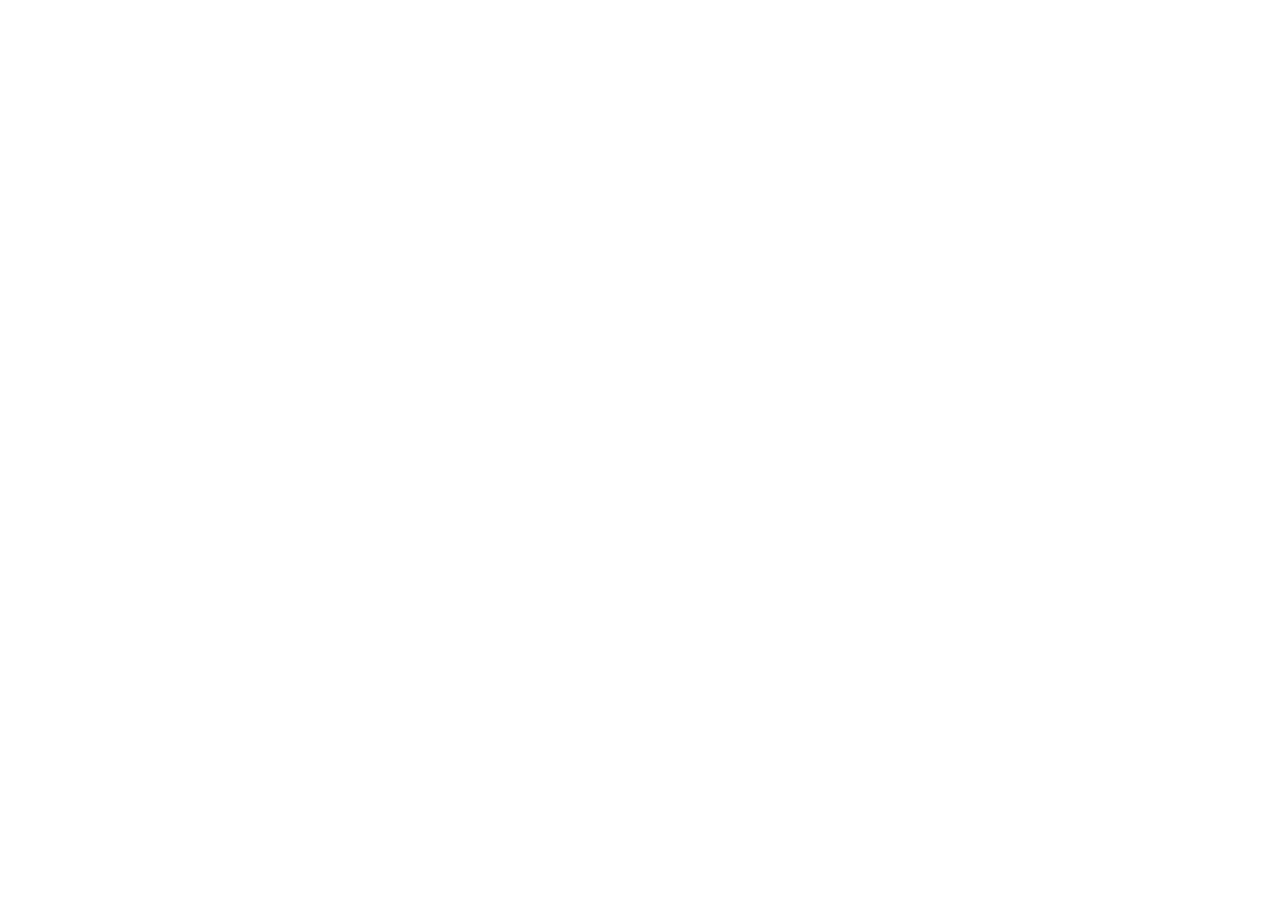
==== commit 91cdc7d5: "Preparar portal con perfiles, CV privados y bitácora" ====
--- a/admin.html
+++ b/admin.html
@@ -1,451 +1,2 @@
 <!DOCTYPE html>
-<html lang="es">
-<head>
-    <meta charset="UTF-8">
-    <title>Worketers | Panel de Control Avanzado</title>
-    <style>
-        /* =========================================================
-           SISTEMA DE DISEÑO WORKETERS - MODO CLARO PURO Y LUMINOSO
-           ========================================================= */
-
-        :root {
-            --color-primario: #0096a3;       
-            --color-primario-hover: #2ac2b5; 
-            --color-primario-dark: #26857d;  
-            --fondo-pantalla: #f8fafc;
-            --fondo-contenedor: #ffffff;
-            --fondo-seccion: #eef8f8;        
-            --texto-principal: #334155;
-            --texto-etiquetas: #1e293b;
-            --borde-suave: #e2e8f0;
-            --color-exito: #10b981;
-        }
-
-        * { box-sizing: border-box; margin: 0; padding: 0; font-family: 'Segoe UI', Tahoma, Geneva, Verdana, sans-serif; }
-        body { background-color: var(--fondo-pantalla); color: var(--texto-principal); line-height: 1.6; padding: 20px; }
-
-        .container {
-            max-width: 1400px;
-            margin: 0 auto;
-            background: var(--fondo-contenedor);
-            padding: 40px;
-            border-radius: 12px;
-            box-shadow: 0 10px 25px rgba(0, 0, 0, 0.03);
-            border: 1px solid var(--borde-suave);
-        }
-
-        .header {
-            display: flex; justify-content: space-between; align-items: center;
-            border-bottom: 2px solid var(--borde-suave); padding-bottom: 20px; margin-bottom: 20px; flex-wrap: wrap; gap: 15px;
-        }
-
-        .header-title h1 { color: var(--color-primario); font-size: 24px; text-transform: uppercase; letter-spacing: 1px; margin-bottom: 5px; }
-        .header-title p { font-size: 13px; color: #64748b; font-weight: 600; }
-
-        .search-container { display: flex; gap: 10px; margin-bottom: 20px; width: 100%; }
-        
-        .search-input, select, textarea {
-            width: 100%; padding: 10px 12px; border: 1px solid var(--borde-suave); border-radius: 6px;
-            font-size: 14px; color: var(--texto-principal); background-color: var(--fondo-contenedor); transition: all 0.2s ease; outline: none;
-        }
-        
-        .search-input:focus, select:focus, textarea:focus {
-            border-color: var(--color-primario); box-shadow: 0 0 0 4px rgba(0, 150, 163, 0.1); background-color: var(--fondo-contenedor);
-        }
-
-        .tabs { display: flex; gap: 10px; }
-        .tab-btn {
-            background-color: var(--fondo-contenedor); border: 1px solid var(--borde-suave); color: var(--texto-principal);
-            padding: 10px 20px; border-radius: 6px; cursor: pointer; transition: all 0.2s ease; font-weight: 600; font-size: 14px;
-        }
-        .tab-btn:hover { background-color: var(--fondo-seccion); border-color: var(--color-primario-hover); }
-        .tab-btn.active-tab { background-color: var(--color-primario); color: var(--fondo-contenedor); border-color: var(--color-primario); box-shadow: 0 4px 6px rgba(0, 150, 163, 0.2); }
-        
-        .btn-actualizar { background-color: var(--fondo-seccion); color: var(--color-primario-dark); border-color: var(--color-primario-hover); }
-        .btn-actualizar:hover { background-color: var(--color-primario-dark); color: white; }
-
-        .tab-content { display: none; }
-        .active { display: block; animation: fadeIn 0.3s; }
-
-        table { width: 100%; border-collapse: collapse; background: var(--fondo-contenedor); border-radius: 8px; overflow: hidden; border: 1px solid var(--borde-suave); }
-        th {
-            text-align: left; padding: 12px 15px; color: var(--color-primario-dark); text-transform: uppercase;
-            font-size: 11px; font-weight: 700; background-color: var(--fondo-seccion); border-bottom: 2px solid var(--borde-suave);
-        }
-        td { padding: 12px 15px; border-bottom: 1px solid var(--borde-suave); font-size: 13px; }
-        
-        /* Efecto hover e indicador de clic en fila */
-        tr.fila-datos:hover { background-color: var(--fondo-seccion); cursor: pointer; }
-
-        .badge { padding: 4px 8px; border-radius: 4px; font-size: 11px; font-weight: bold; text-transform: uppercase; display: inline-block; }
-        .badge-activa { background-color: #ccfbf1; color: #0f766e; } 
-        .badge-pendiente { background-color: #fef9c3; color: #854d0e; }
-        .badge-proceso { background-color: #e0f2fe; color: #0369a1; }
-        .badge-cerrada { background-color: #f1f5f9; color: #475569; }
-
-        .section-title {
-            background-color: var(--fondo-seccion); color: var(--color-primario-dark); border-left: 4px solid var(--color-primario);
-            padding: 10px 15px; font-size: 14px; font-weight: 700; text-transform: uppercase; margin-top: 20px; margin-bottom: 15px; border-radius: 0 6px 6px 0;
-        }
-
-        .btn-principal {
-            background-color: var(--color-primario); color: var(--fondo-contenedor); padding: 8px 16px; border: none; border-radius: 6px;
-            font-size: 12px; font-weight: bold; cursor: pointer; transition: all 0.2s ease; text-transform: uppercase; box-shadow: 0 4px 6px rgba(0, 150, 163, 0.2);
-        }
-        .btn-principal:hover { background-color: var(--color-primario-hover); box-shadow: 0 6px 8px rgba(0, 150, 163, 0.3); transform: translateY(-1px); }
-
-        .modal {
-            display: none; position: fixed; top: 0; left: 0; width: 100%; height: 100%;
-            background: rgba(15, 23, 42, 0.5); backdrop-filter: blur(4px); z-index: 100; justify-content: center; align-items: center;
-        }
-        .modal-content {
-            background: var(--fondo-contenedor); border-radius: 12px; max-width: 1000px; width: 95%; max-height: 85vh;
-            overflow-y: auto; border: 1px solid var(--borde-suave); box-shadow: 0 20px 40px rgba(0,0,0,0.15);
-        }
-        .modal-header {
-            position: sticky; top: 0; background: var(--fondo-contenedor); padding: 15px 25px; display: flex; justify-content: space-between;
-            align-items: center; border-bottom: 1px solid var(--borde-suave); z-index: 10;
-        }
-        .modal-header h2 { color: var(--color-primario); font-size: 18px; text-transform: uppercase;}
-        .modal-body { padding: 20px 25px; }
-        .close-btn { cursor: pointer; font-size: 24px; color: #94a3b8; transition: color 0.2s; }
-        .close-btn:hover { color: var(--color-primario-dark); }
-
-        .grid-datos { display: grid; grid-template-columns: repeat(auto-fit, minmax(220px, 1fr)); gap: 15px; margin-bottom: 15px; }
-        .dato-item { display: flex; flex-direction: column; }
-        .label { display: block; font-size: 11px; font-weight: 600; margin-bottom: 6px; color: var(--texto-etiquetas); text-transform: uppercase; }
-        .valor { font-size: 13px; color: var(--texto-principal); background-color: var(--fondo-pantalla); padding: 8px 12px; border-radius: 6px; border: 1px solid var(--borde-suave); }
-
-        .btn-guardar {
-            background-color: var(--color-primario-dark); color: white; padding: 10px 20px; border: none; border-radius: 6px; font-size: 13px;
-            font-weight: bold; cursor: pointer; text-transform: uppercase; margin-top: 15px; float: right; transition: all 0.2s ease;
-        }
-        .btn-guardar:hover { background-color: var(--color-primario); transform: translateY(-1px); }
-
-        @keyframes fadeIn { from { opacity: 0; } to { opacity: 1; } }
-    </style>
-</head>
-<body>
-
-<div class="container">
-    <div class="header">
-        <div class="header-title">
-            <h1>Panel Worketers</h1>
-            <p>Gestión de Talento y Requisiciones</p>
-        </div>
-        <div class="tabs">
-            <button class="tab-btn active-tab" onclick="cambiarVista('req', this)">Requisiciones</button>
-            <button class="tab-btn" onclick="cambiarVista('cand', this)">Candidatos</button>
-            <button class="tab-btn btn-actualizar" onclick="cargarDatos()">Actualizar Panel</button>
-        </div>
-    </div>
-
-    <div class="search-container">
-        <input type="text" id="input-busqueda" class="search-input" placeholder="Buscar en la tabla actual..." onkeyup="filtrarTabla()">
-    </div>
-
-    <div id="div-req" class="tab-content active">
-        <table id="tabla-req">
-            <thead>
-                <tr>
-                    <th>Fecha (B)</th>
-                    <th>Estatus (C)</th>
-                    <th>Solicitante (D)</th>
-                    <th>Empresa (E)</th>
-                    <th>Posición (I)</th>
-                    <th>Tipo (K)</th>
-                    <th>Detalles</th>
-                </tr>
-            </thead>
-            <tbody><tr><td colspan="7" style="text-align:center;">Cargando datos...</td></tr></tbody>
-        </table>
-    </div>
-
-    <div id="div-cand" class="tab-content">
-        <table id="tabla-cand">
-            <thead>
-                <tr>
-                    <th>Fecha</th>
-                    <th>Nombre Candidato</th>
-                    <th>Vacante Aplicada</th>
-                    <th>Estatus</th>
-                    <th>Acciones</th>
-                </tr>
-            </thead>
-            <tbody><tr><td colspan="5" style="text-align:center;">Cargando datos...</td></tr></tbody>
-        </table>
-    </div>
-</div>
-
-<div id="modal" class="modal">
-    <div class="modal-content">
-        <div class="modal-header">
-            <h2 id="modal-titulo">Detalles de la Tarjeta</h2>
-            <span class="close-btn" onclick="cerrarModal()">&times;</span>
-        </div>
-        <div id="modal-body" class="modal-body"></div>
-    </div>
-</div>
-
-<script>
-    const API_URL = "https://script.google.com/macros/s/AKfycbybqu3o-oT1uOHSfCHDAES2L_-FgZil48c8f7ZKjJ7LC3VjFEnww8WPWtsQhWDIAN8_/exec";
-    
-    let datosGlobales = { requisiciones: [], candidatos: [] };
-    let vistaActual = 'req';
-
-    function cambiarVista(id, btn) {
-        vistaActual = id;
-        document.querySelectorAll('.tab-content').forEach(d => d.classList.remove('active'));
-        document.querySelectorAll('.tabs button').forEach(b => b.classList.remove('active-tab'));
-        document.getElementById('div-' + id).classList.add('active');
-        btn.classList.add('active-tab');
-        document.getElementById('input-busqueda').value = ""; 
-        filtrarTabla();
-    }
-
-    function formatearFecha(fechaStr) {
-        if(!fechaStr) return "";
-        const d = new Date(fechaStr);
-        if(isNaN(d.getTime())) return fechaStr.split("T")[0];
-        return d.toLocaleDateString('es-MX', {day: '2-digit', month: '2-digit', year: 'numeric'});
-    }
-
-    function obtenerBadgeEstatus(estatus) {
-        const est = (estatus || '').toLowerCase();
-        if(est.includes('activ') || est.includes('contratado')) return `<span class="badge badge-activa">${estatus}</span>`;
-        if(est.includes('pendient') || est.includes('entrevista')) return `<span class="badge badge-pendiente">${estatus}</span>`;
-        if(est.includes('proceso')) return `<span class="badge badge-proceso">${estatus}</span>`;
-        return `<span class="badge badge-cerrada">${estatus || 'Sin estatus'}</span>`;
-    }
-
-    async function cargarDatos() {
-        try {
-            const res = await fetch(API_URL);
-            datosGlobales = await res.json();
-            renderizarTablas();
-        } catch(e) { 
-            console.error(e); 
-            alert("Error al conectar con la base de datos de Sheets.");
-        }
-    }
-
-    function renderizarTablas() {
-        // 1. REQUISICIONES
-        const tbodyReq = document.querySelector('#tabla-req tbody');
-        
-        // FILTRO MÁGICO: Evita mostrar filas vacías o basura como "AL", "AK" evaluando si tienen un ID que empiece con "REQ"
-        const reqsValidas = datosGlobales.requisiciones.filter(r => r.ID_REQUISICION && String(r.ID_REQUISICION).startsWith('REQ'));
-        const reqsOrdenadas = [...reqsValidas].reverse();
-        
-        if(reqsOrdenadas.length === 0) {
-            tbodyReq.innerHTML = `<tr><td colspan="7" style="text-align:center;">No hay requisiciones aún.</td></tr>`;
-        } else {
-            tbodyReq.innerHTML = reqsOrdenadas.map(item => `
-                <tr class="fila-datos" ondblclick='verDetalleReq("${item.ID_REQUISICION}")' title="Haz doble clic para abrir la tarjeta completa">
-                    <td>${formatearFecha(item.FECHA_CREACION)}</td>
-                    <td>${obtenerBadgeEstatus(item.ESTATUS)}</td>
-                    <td>${item.NOMBRE_SOLICITANTE}</td>
-                    <strong><td style="color:var(--color-primario-dark);">${item.EMPRESA_CLIENTE}</td></strong>
-                    <td>${item.NOMBRE_POSICION}</td>
-                    <td>${item.TIPO_VACANTE}</td>
-                    <td><button class="btn-principal" onclick='verDetalleReq("${item.ID_REQUISICION}")'>Abrir</button></td>
-                </tr>
-            `).join('');
-        }
-
-        // 2. CANDIDATOS
-        const tbodyCand = document.querySelector('#tabla-cand tbody');
-        const candValidos = datosGlobales.candidatos.filter(c => c.ID_POSTULACION && String(c.ID_POSTULACION).startsWith('CAND'));
-        const candOrdenados = [...candValidos].reverse();
-        
-        tbodyCand.innerHTML = candOrdenados.map(item => {
-            const vacante = reqsValidas.find(r => r.ID_REQUISICION === item.ID_REQUISICION);
-            const nombreVacante = vacante ? `${vacante.NOMBRE_POSICION}` : item.ID_REQUISICION;
-            return `
-                <tr class="fila-datos" ondblclick='verDetalleCand("${item.ID_POSTULACION}")'>
-                    <td>${formatearFecha(item.FECHA_POSTULACION)}</td>
-                    <strong><td>${item.NOMBRE_CANDIDATO}</td></strong>
-                    <td>${nombreVacante}</td>
-                    <td>${obtenerBadgeEstatus(item.ESTATUS_PROCESO)}</td>
-                    <td><button class="btn-principal" onclick='verDetalleCand("${item.ID_POSTULACION}")'>Evaluar</button></td>
-                </tr>
-            `;
-        }).join('');
-    }
-
-    function filtrarTabla() {
-        const query = document.getElementById('input-busqueda').value.toLowerCase();
-        const tablaId = vistaActual === 'req' ? 'tabla-req' : 'tabla-cand';
-        const filas = document.querySelectorAll(`#${tablaId} tbody tr`);
-        
-        filas.forEach(filas => {
-            const texto = filas.innerText.toLowerCase();
-            filas.style.display = texto.includes(query) ? '' : 'none';
-        });
-    }
-
-    // TARJETA DE REQUISICIÓN CON TODAS LAS COLUMNAS MAPEO COMPLETO
-    function verDetalleReq(idReq) {
-        const d = datosGlobales.requisiciones.find(r => r.ID_REQUISICION === idReq);
-        if(!d) return;
-
-        const body = document.getElementById('modal-body');
-        document.getElementById('modal-titulo').innerText = `Tarjeta de Vacante: ${d.NOMBRE_POSICION}`;
-        
-        body.innerHTML = `
-            <div class="seccion-card" style="background:var(--fondo-seccion); padding:15px; border-radius:8px; margin-bottom:15px; border:1px solid var(--borde-suave); display:flex; justify-content:space-between; align-items:center;">
-                <div style="flex:1;">
-                    <label class="label">ESTATUS OPERATIVO (Columna C)</label>
-                    <select id="edit-req-estatus" style="max-width:300px;">
-                        <option value="Activa" ${d.ESTATUS === 'Activa'?'selected':''}>Activa / Abierta</option>
-                        <option value="Pausada" ${d.ESTATUS === 'Pausada'?'selected':''}>Pausada / En Espera</option>
-                        <option value="Cubierta" ${d.ESTATUS === 'Cubierta'?'selected':''}>Cubierta / Cerrada</option>
-                    </select>
-                </div>
-                <button class="btn-guardar" style="margin-top:0;" onclick="guardarCambiosReq('${d.ID_REQUISICION}')">Guardar Estatus</button>
-            </div>
-
-            <div class="section-title">1. Información Comercial y de Contacto</div>
-            <div class="grid-datos">
-                <div class="dato-item"><span class="label">ID de Creación (A-B)</span><span class="valor">${d.ID_REQUISICION}<br><small>${formatearFecha(d.FECHA_CREACION)}</small></span></div>
-                <div class="dato-item"><span class="label">Empresa (E)</span><span class="valor"><strong>${d.EMPRESA_CLIENTE || '-'}</strong></span></div>
-                <div class="dato-item"><span class="label">Solicitante (D)</span><span class="valor">${d.NOMBRE_SOLICITANTE || '-'}</span></div>
-                <div class="dato-item"><span class="label">Contacto (F-G-H)</span><span class="valor">📞 ${d.TELEFONO_CONTACTO || '-'}<br>📱 ${d.CELULAR_CONTACTO || '-'}<br>✉️ ${d.EMAIL_CONTACTO || '-'}</span></div>
-            </div>
-
-            <div class="section-title">2. Datos de la Posición</div>
-            <div class="grid-datos">
-                <div class="dato-item"><span class="label">Posición (I)</span><span class="valor">${d.NOMBRE_POSICION || '-'}</span></div>
-                <div class="dato-item"><span class="label">Vacantes (J-K)</span><span class="valor">${d.NUMERO_VACANTES || '-'} - ${d.TIPO_VACANTE || '-'}</span></div>
-                <div class="dato-item"><span class="label">Ubicación (L)</span><span class="valor">${d.UBICACION || '-'}</span></div>
-                <div class="dato-item"><span class="label">Horario (M)</span><span class="valor">${d.HORARIO_LABORAL || '-'}</span></div>
-                <div class="dato-item"><span class="label">Reporta A (N)</span><span class="valor">${d.REPORTA_A || '-'}</span></div>
-            </div>
-            <div class="dato-item" style="margin-top:10px;"><span class="label">Objetivo del Puesto (S)</span><div class="valor">${d.OBJETIVO_PUESTO || '-'}</div></div>
-
-            <div class="section-title">3. Perfil del Candidato</div>
-            <div class="grid-datos">
-                <div class="dato-item"><span class="label">Edad (O)</span><span class="valor">${d.EDAD_MIN_MAX || '-'}</span></div>
-                <div class="dato-item"><span class="label">Estado Civil (P)</span><span class="valor">${d.ESTADO_CIVIL || '-'}</span></div>
-                <div class="dato-item"><span class="label">Género (Q)</span><span class="valor">${d.GENERO || '-'}</span></div>
-                <div class="dato-item"><span class="label">Escolaridad (R)</span><span class="valor">${d.ESCOLARIDAD || '-'}</span></div>
-            </div>
-
-            <div class="section-title">4. Requisitos y Competencias</div>
-            <div class="grid-datos" style="grid-template-columns: 1fr 1fr;">
-                <div class="dato-item"><span class="label">Experiencia Requerida (T)</span><div class="valor">${d.EXPERIENCIA_REQUERIDA || '-'}</div></div>
-                <div class="dato-item"><span class="label">Requisitos Indispensables (U)</span><div class="valor">${d.REQUISITOS_INDISPENSABLES || '-'}</div></div>
-                <div class="dato-item"><span class="label">Requisitos Deseables (V)</span><div class="valor">${d.REQUISITOS_DESEABLES || '-'}</div></div>
-                <div class="dato-item"><span class="label">Conocimientos / Cualidades (W)</span><div class="valor">${d.CONOCIMIENTOS_CUALIDADES || '-'}</div></div>
-            </div>
-            <div class="grid-datos" style="margin-top:15px;">
-                <div class="dato-item"><span class="label">Hab. Tecnológicas (X)</span><span class="valor">${d.HABILIDADES_TECNOLOGICAS || '-'}</span></div>
-                <div class="dato-item"><span class="label">Idiomas (Y)</span><span class="valor">${d.IDIOMAS || '-'}</span></div>
-                <div class="dato-item"><span class="label">Competencias a Evaluar (Z)</span><span class="valor">${d.COMPETENCIAS_EVALUAR || '-'}</span></div>
-            </div>
-            <div class="dato-item" style="margin-top:10px;"><span class="label">Actividades a Desempeñar (AA)</span><div class="valor">${d.ACTIVIDADES_DESEMPEÑAR || '-'}</div></div>
-
-            <div class="section-title">5. Compensaciones y Sueldo</div>
-            <div class="grid-datos">
-                <div class="dato-item"><span class="label">Sueldo Bruto (AB)</span><span class="valor">$${d.SUELDO_BRUTO || '-'}</span></div>
-                <div class="dato-item"><span class="label">Sueldo Neto (AC)</span><span class="valor">$${d.SUELDO_NETO || '-'}</span></div>
-                <div class="dato-item"><span class="label">Esquema Pago (AG)</span><span class="valor">${d.ESQUEMA_PAGO || '-'}</span></div>
-                <div class="dato-item"><span class="label">Frecuencia Pago (AH)</span><span class="valor">${d.FRECUENCIA_PAGO || '-'}</span></div>
-            </div>
-            <div class="grid-datos" style="grid-template-columns: 1fr 1fr;">
-                <div class="dato-item"><span class="label">Prestaciones de Ley (AD)</span><div class="valor">${d.PRESTACIONES_LEY || '-'}</div></div>
-                <div class="dato-item"><span class="label">Prestaciones Superiores (AE)</span><div class="valor">${d.PRESTACIONES_SUPERIORES || '-'}</div></div>
-            </div>
-            <div class="dato-item" style="margin-top:10px;"><span class="label">Compensaciones Variables (AF)</span><div class="valor">${d.COMPENSACIONES_VARIABLES || '-'}</div></div>
-
-            <div class="section-title">6. Condiciones Finales</div>
-            <div class="grid-datos">
-                <div class="dato-item"><span class="label">Tipo de Contrato (AI)</span><span class="valor">${d.TIPO_CONTRATO || '-'}</span></div>
-                <div class="dato-item"><span class="label">Periodo Prueba (AJ)</span><span class="valor">${d.PERIODO_PRUEBA || '-'}</span></div>
-                <div class="dato-item"><span class="label">Auto/Transporte (AK)</span><span class="valor">${d.REQUISITOS_AUTO_TRANSPORTE || '-'}</span></div>
-            </div>
-            <div class="dato-item" style="margin-top:10px;"><span class="label">Observaciones Extras (AL)</span><div class="valor">${d.OBSERVACIONES_EXTRAS || 'Sin observaciones'}</div></div>
-        `;
-        document.getElementById('modal').style.display = 'flex';
-    }
-
-    // TARJETA PARA CANDIDATOS
-    function verDetalleCand(idPost) {
-        const c = datosGlobales.candidatos.find(cand => cand.ID_POSTULACION === idPost);
-        const body = document.getElementById('modal-body');
-        document.getElementById('modal-titulo').innerText = `Candidato: ${c.NOMBRE_CANDIDATO}`;
-        
-        body.innerHTML = `
-            <div class="seccion-card" style="background: var(--fondo-seccion); padding: 20px; border-radius: 8px; border: 1px solid #99d5da; margin-bottom:20px;">
-                <h3 style="font-size:13px; color:var(--color-primario-dark); margin-bottom:10px; text-transform:uppercase;">Calificación del Reclutador</h3>
-                <div class="grid-datos" style="grid-template-columns: 1fr 2fr;">
-                    <div class="dato-item">
-                        <label class="label">Estatus del Proceso</label>
-                        <select id="edit-cand-estatus">
-                            <option value="Pendiente" ${c.ESTATUS_PROCESO==='Pendiente'?'selected':''}>Pendiente</option>
-                            <option value="Filtro Telefónico" ${c.ESTATUS_PROCESO==='Filtro Telefónico'?'selected':''}>Filtro Telefónico</option>
-                            <option value="En Entrevista" ${c.ESTATUS_PROCESO==='En Entrevista'?'selected':''}>En Entrevista</option>
-                            <option value="Evaluación Técnica" ${c.ESTATUS_PROCESO==='Evaluación Técnica'?'selected':''}>Evaluación Técnica</option>
-                            <option value="Contratado" ${c.ESTATUS_PROCESO==='Contratado'?'selected':''}>🎉 Contratado</option>
-                            <option value="Rechazado" ${c.ESTATUS_PROCESO==='Rechazado'?'selected':''}>Rechazado</option>
-                        </select>
-                    </div>
-                    <div class="dato-item">
-                        <label class="label">Notas de la Reclutadora</label>
-                        <textarea id="edit-cand-notas">${c.NOTAS_RECLUTADOR || ''}</textarea>
-                    </div>
-                </div>
-                <button class="btn-guardar" onclick="guardarCambiosCand('${c.ID_POSTULACION}')">Guardar Progreso</button>
-                <div style="clear:both;"></div>
-            </div>
-
-            <div class="section-title">Información del Postulante</div>
-            <div class="grid-datos">
-                <div class="dato-item"><span class="label">Teléfono</span><span class="valor">${c.TELEFONO}</span></div>
-                <div class="dato-item"><span class="label">Correo Electrónico</span><span class="valor">${c.CORREO}</span></div>
-                <div class="dato-item">
-                    <span class="label">Currículum Vitae</span>
-                    <span class="valor"><a href="${c.LINK_CV}" target="_blank" style="color:var(--color-primario); font-weight:bold; text-decoration:none;">📄 Abrir CV</a></span>
-                </div>
-            </div>
-        `;
-        document.getElementById('modal').style.display = 'flex';
-    }
-
-    async function guardarCambiosCand(idPost) {
-        const payload = {
-            tipo: "actualizar_candidato",
-            idPostulacion: idPost,
-            estatusProceso: document.getElementById('edit-cand-estatus').value,
-            notasReclutador: document.getElementById('edit-cand-notas').value
-        };
-        enviarActualizacion(payload);
-    }
-
-    async function guardarCambiosReq(idReq) {
-        const payload = {
-            tipo: "actualizar_requisicion",
-            idRequisicion: idReq,
-            estatus: document.getElementById('edit-req-estatus').value
-        };
-        enviarActualizacion(payload);
-    }
-
-    async function enviarActualizacion(payload) {
-        try {
-            cerrarModal();
-            document.querySelector('.btn-actualizar').innerText = "Guardando...";
-            await fetch(API_URL, {
-                method: "POST", mode: "no-cors",
-                headers: { "Content-Type": "application/json" },
-                body: JSON.stringify(payload)
-            });
-            setTimeout(() => { document.querySelector('.btn-actualizar').innerText = "Actualizar Panel"; cargarDatos(); }, 1200);
-        } catch (e) { alert("Error al guardar"); }
-    }
-
-    function cerrarModal() { document.getElementById('modal').style.display = 'none'; }
-    window.onload = cargarDatos;
-</script>
-</body>
-</html>
+<html lang="es"><head><meta charset="utf-8"><meta name="viewport" content="width=device-width,initial-scale=1"><title>HiTalent · Worketers</title><style>body{margin:0;background:#f3f7f6;color:#152f35;font:16px/1.6 'Segoe UI',sans-serif;display:grid;place-items:center;min-height:100vh}main{max-width:520px;padding:35px;background:white;border:1px solid #d8e5e4;border-radius:16px}h1{color:#007f83}a{color:#007f83;font-weight:bold}</style></head><body data-view="admin"><main><h1>HiTalent · Worketers</h1><p>Abriendo tu portal de reclutamiento…</p><a id="openPortal" href="https://script.google.com/macros/s/AKfycbwxMBgBHl1hzU6tCfKWdOVpvUYFdgeqo6Sm1vyvuqQIQPsPiCxRO5EpH_2NaZDyJLVg/exec?vista=admin">Entrar al portal</a><noscript><p>Activa JavaScript para registrar perfiles y usar el panel.</p></noscript></main><script src="portal.js"></script></body></html>
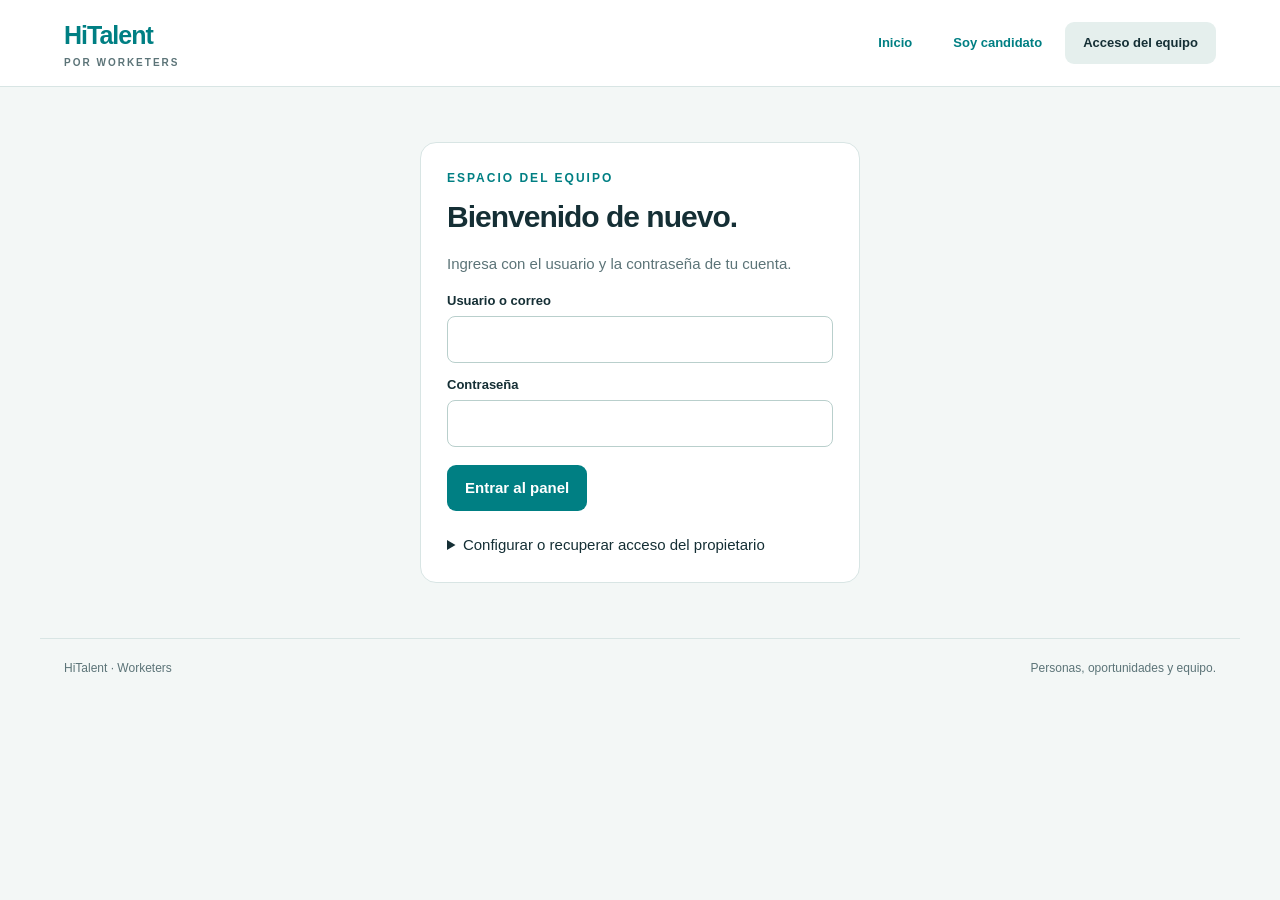
==== commit 7c267302: "Conservar GitHub y agregar usuario y contraseña" ====
--- a/admin.html
+++ b/admin.html
@@ -1,2 +1,131 @@
 <!DOCTYPE html>
-<html lang="es"><head><meta charset="utf-8"><meta name="viewport" content="width=device-width,initial-scale=1"><title>HiTalent · Worketers</title><style>body{margin:0;background:#f3f7f6;color:#152f35;font:16px/1.6 'Segoe UI',sans-serif;display:grid;place-items:center;min-height:100vh}main{max-width:520px;padding:35px;background:white;border:1px solid #d8e5e4;border-radius:16px}h1{color:#007f83}a{color:#007f83;font-weight:bold}</style></head><body data-view="admin"><main><h1>HiTalent · Worketers</h1><p>Abriendo tu portal de reclutamiento…</p><a id="openPortal" href="https://script.google.com/macros/s/AKfycbwxMBgBHl1hzU6tCfKWdOVpvUYFdgeqo6Sm1vyvuqQIQPsPiCxRO5EpH_2NaZDyJLVg/exec?vista=admin">Entrar al portal</a><noscript><p>Activa JavaScript para registrar perfiles y usar el panel.</p></noscript></main><script src="portal.js"></script></body></html>
+<html lang="es"><head><meta charset="UTF-8"><title>HiTalent · Worketers</title>
+<style>
+:root{--ink:#152f35;--muted:#5c7478;--teal:#007f83;--line:#d8e5e4;--paper:#fff;--bg:#f3f7f6}*{box-sizing:border-box}body{margin:0;background:var(--bg);color:var(--ink);font:15px/1.55 'Segoe UI',sans-serif}button,input,select,textarea{font:inherit}button,a,input,select,textarea{outline-offset:4px}button,.button{border:0;border-radius:9px;padding:11px 18px;background:var(--teal);color:white;font-weight:600;cursor:pointer;text-decoration:none;display:inline-block}button:hover,.button:hover{filter:brightness(.94)}button:disabled{opacity:.5;cursor:wait}.secondary{background:#e5efed;color:var(--ink)}.ghost{background:transparent;color:var(--teal)}header{border-bottom:1px solid var(--line);background:white;padding:16px 5%;display:flex;align-items:center;gap:24px;justify-content:space-between}.brand{font-size:25px;font-weight:800;letter-spacing:-1px;color:var(--teal)}.brand small{display:block;font-size:10px;letter-spacing:2px;color:var(--muted)}nav{display:flex;gap:5px;flex-wrap:wrap}nav button{font-size:13px}main{max-width:1200px;margin:35px auto;padding:0 24px}h1{font-size:clamp(28px,4vw,46px);line-height:1.15;letter-spacing:-1px;margin:12px 0 18px}h2{font-size:24px;margin:0 0 16px}h3{margin:0 0 8px}p{color:var(--muted)}.eyebrow{font-size:12px;font-weight:700;letter-spacing:2px;text-transform:uppercase;color:var(--teal)}.hero{display:grid;grid-template-columns:1.3fr 1fr;gap:36px;align-items:center;padding:42px 0}.hero p{max-width:560px;font-size:17px}.card{background:var(--paper);border:1px solid var(--line);border-radius:16px;padding:26px;margin-bottom:20px}.grid{display:grid;grid-template-columns:repeat(2,minmax(0,1fr));gap:20px}.jobs{display:grid;grid-template-columns:repeat(3,minmax(0,1fr));gap:16px}.job{padding:22px;border:1px solid var(--line);border-radius:12px;background:white}.job p{white-space:pre-wrap}.badge{display:inline-block;border-radius:20px;padding:3px 10px;background:#e0f3ee;color:#146052;font-size:12px;font-weight:600}.label,label{display:block;font-size:13px;font-weight:600;margin:12px 0 5px}input,select,textarea{width:100%;padding:11px 12px;border:1px solid #b9cfcc;border-radius:8px;background:white;color:var(--ink)}textarea{min-height:110px;resize:vertical}input[type=checkbox]{width:auto}.full{grid-column:1/-1}.muted{color:var(--muted);font-size:13px}.actions{display:flex;gap:10px;align-items:center;flex-wrap:wrap;margin-top:18px}.notice{padding:14px 18px;border:1px solid var(--line);border-radius:10px;background:#e5f4ef;white-space:pre-wrap;margin:16px 0}.error{background:#fff0ed;color:#8c2d20;border-color:#e6b7ae}[hidden]{display:none!important}.narrow{max-width:740px;margin:auto}.login{max-width:440px;margin:55px auto}.toolbar{display:flex;gap:12px;justify-content:space-between;align-items:center;flex-wrap:wrap}.toolbar input{max-width:350px}.tabs{display:flex;gap:8px;flex-wrap:wrap;margin:24px 0}.tablewrap{overflow:auto}table{border-collapse:collapse;width:100%;font-size:13px}th,td{padding:13px 12px;text-align:left;border-bottom:1px solid var(--line);vertical-align:top}th{color:var(--muted);font-size:11px;text-transform:uppercase;letter-spacing:.6px}td button{padding:7px 12px;font-size:12px}.stats{display:grid;grid-template-columns:repeat(3,1fr);gap:16px;margin:22px 0}.stat{border:1px solid var(--line);border-radius:12px;background:white;padding:20px}.stat strong{font-size:30px;display:block}.stat span{color:var(--muted);font-size:13px}dialog{border:1px solid var(--line);border-radius:16px;padding:26px;width:min(850px,94vw);max-height:90vh;color:var(--ink)}dialog::backdrop{background:#152f3577}dl{display:grid;grid-template-columns:1fr 2fr;gap:0;margin:16px 0}dt,dd{padding:8px 0;border-bottom:1px solid var(--line);margin:0;white-space:pre-wrap;overflow-wrap:anywhere}dt{font-size:12px;color:var(--muted)}dd{padding-left:14px}pre{white-space:pre-wrap;overflow-wrap:anywhere;background:var(--bg);padding:12px;font-size:12px}footer{max-width:1200px;margin:50px auto 20px;padding:20px 24px;border-top:1px solid var(--line);font-size:12px;color:var(--muted)}.trap{position:absolute;left:-10000px}.step{border-left:3px solid var(--teal);padding:0 0 0 18px;margin:22px 0}.step b{display:block}.step span{color:var(--muted);font-size:13px}@media(max-width:760px){header{align-items:flex-start;flex-direction:column;gap:12px}.hero,.grid,.jobs{grid-template-columns:1fr}.hero{padding:15px 0;gap:15px}main{padding:0 16px;margin-top:24px}.card{padding:20px}.stats{gap:8px}.stat{padding:12px}.stat strong{font-size:25px}h1{font-size:34px}dl{grid-template-columns:1fr}dd{padding-left:0}}
+</style></head><body>
+<header><div class="brand">HiTalent<small>POR WORKETERS</small></div><nav aria-label="Navegación principal"><button class="ghost" data-route="inicio">Inicio</button><button class="ghost" data-route="candidatos">Soy candidato</button><button class="secondary" data-route="admin">Acceso del equipo</button></nav></header>
+<main><div id="message" role="status" aria-live="polite" hidden></div><div id="screen"></div></main>
+<dialog id="modal"><div class="toolbar"><h2 id="modalTitle"></h2><button class="secondary" id="closeModal" aria-label="Cerrar detalle">Cerrar</button></div><div id="modalBody"></div><div id="modalMessage" role="status" hidden></div></dialog>
+<footer>HiTalent · Worketers <span style="float:right">Personas, oportunidades y equipo.</span></footer>
+<script>
+'use strict';
+const initialView = 'admin';
+const $ = id => document.getElementById(id);
+const esc = value => String(value ?? '').replace(/[&<>"']/g,c=>({'&':'&amp;','<':'&lt;','>':'&gt;','"':'&quot;',"'":'&#39;'}[c]));
+let token=sessionStorage.getItem('hitalent_session')||'',profile=null,panel=null,view=initialView,tab='candidatos',users=[],logs=[],jobs=[],filter='',submissionId=crypto.randomUUID();
+const candStates=['Pendiente','En revisión','Entrevista','En proceso','Contratado','Descartado'];
+const reqStates=['Activa','Pausada','Cerrada'];
+const labels={nombreSolicitante:'Nombre del solicitante',empresaCliente:'Empresa',telefonoContacto:'Teléfono fijo',celularContacto:'Celular',emailContacto:'Correo de contacto',nombrePosicion:'Nombre de la posición',numeroVacantes:'Número de vacantes',tipoVacante:'Tipo de vacante',ubicacion:'Ubicación',horarioLaboral:'Horario',reportaA:'Reporta a',edadMinMax:'Edad sugerida',estadoCivil:'Estado civil',genero:'Género',escolaridad:'Escolaridad',objetivoPuesto:'Objetivo del puesto',experienciaRequerida:'Experiencia requerida',requisitosIndispensables:'Requisitos indispensables',requisitosDeseables:'Requisitos deseables',conocimientosCualidades:'Conocimientos y cualidades',habilidadesTecnologicas:'Habilidades tecnológicas',idiomas:'Idiomas',competenciasEvaluar:'Competencias a evaluar',actividadesDesempenar:'Actividades a desempeñar',sueldoBruto:'Sueldo mensual bruto',sueldoNeto:'Sueldo mensual neto',prestacionesLey:'Prestaciones de ley',prestacionesSuperiores:'Prestaciones superiores',compensacionesVariables:'Compensaciones variables',esquemaPago:'Esquema de pago',frecuenciaPago:'Frecuencia de pago',tipoContrato:'Tipo de contrato',periodoPrueba:'Periodo de prueba',requisitosAutoTransporte:'Requisitos de transporte',observacionesExtras:'Observaciones'};
+function notice(text,error=false,target='message'){const el=$(target);el.textContent=text;el.className='notice'+(error?' error':'');el.hidden=!text;}
+const API_URL='https://script.google.com/macros/s/AKfycbwxMBgBHl1hzU6tCfKWdOVpvUYFdgeqo6Sm1vyvuqQIQPsPiCxRO5EpH_2NaZDyJLVg/exec';
+async function rpc(action,data={}){
+  let response;
+  if(window.google?.script?.run){response=await new Promise((resolve,reject)=>google.script.run.withSuccessHandler(resolve).withFailureHandler(()=>reject(new Error('No se pudo conectar. Intenta de nuevo.'))).api(action,data,token));}
+  else{
+    const controller=new AbortController(),timer=setTimeout(()=>controller.abort(),60000);
+    try{const result=await fetch(API_URL,{method:'POST',headers:{'Content-Type':'text/plain;charset=utf-8'},credentials:'omit',redirect:'follow',body:JSON.stringify({action,data,token}),signal:controller.signal});if(!result.ok)throw new Error();response=await result.json();}
+    catch(e){throw new Error('No se pudo conectar. Intenta de nuevo; tus datos se conservan.');}finally{clearTimeout(timer);}
+  }
+  if(!response?.success)throw new Error(response?.error||'No se pudo completar la operación.');return response.data;
+}
+async function busy(button,fn,target='message'){const text=button.textContent;button.disabled=true;button.textContent='Procesando…';try{await fn();}catch(e){notice(e.message,true,target);}finally{button.disabled=false;button.textContent=text;}}
+function options(values,selected){return values.map(v=>`<option value="${esc(v)}" ${v===selected?'selected':''}>${esc(v)}</option>`).join('');}
+function date(v){return v?new Date(v).toLocaleString('es-MX',{dateStyle:'medium',timeStyle:'short'}):'—';}
+Object.assign(labels,{idPostulacion:'Folio del candidato',idRequisicion:'Folio de la requisición',fecha:'Fecha de registro',nombreCandidato:'Nombre',telefono:'Teléfono',correo:'Correo',estatusProceso:'Estatus del proceso',notasReclutador:'Notas del equipo',puestoDeseado:'Puesto de interés',nivelEstudios:'Nivel de estudios',consentimientoEn:'Autorización del candidato',actualizadoEn:'Última actualización',actualizadoPor:'Actualizado por',estatus:'Estatus',nombre:'Nombre',rol:'Rol',activo:'Acceso activo'});
+function details(obj){return '<dl>'+Object.entries(obj).filter(([k,v])=>v!==''&&v!=null&&!['cvFileId','linkCV','solicitudId','version'].includes(k)).map(([k,v])=>`<dt>${esc(labels[k]||k)}</dt><dd>${esc(typeof v==='boolean'?(v?'Sí':'No'):['fecha','consentimientoEn','actualizadoEn'].includes(k)?date(v):v)}</dd>`).join('')+'</dl>';}
+function openModal(title,html){$('modalTitle').textContent=title;$('modalBody').innerHTML=html;notice('',false,'modalMessage');$('modal').showModal();}
+$('closeModal').onclick=()=>$('modal').close();
+document.querySelectorAll('[data-route]').forEach(b=>b.onclick=()=>route(b.dataset.route));
+document.addEventListener('click',e=>{const b=e.target.closest('[data-go]');if(b)route(b.dataset.go);});
+async function route(next){
+  if($('modal').open)$('modal').close();
+  view=next;notice('');filter='';submissionId=crypto.randomUUID();
+  if(next==='inicio'){home();return;}
+  if(next==='candidatos'){candidateForm();return;}
+  if(next==='cliente'){clientForm();return;}
+  if(!token){login();return;}
+  if(profile?.cambiarPassword){passwordForm(true);return;}
+  $('screen').innerHTML='<div class="card" role="status">Cargando tu espacio…</div>';
+  try{if(!profile){profile=(await rpc('miSesion')).perfil;}if(profile.cambiarPassword){passwordForm(true);return;}panel=await rpc('panel');profile=panel.perfil;renderPanel();}catch(e){if(e.message==='Cambia tu contraseña para continuar.'){profile=profile||{correo:'',usuario:''};passwordForm(true);}else{notice(e.message,true);login();}}
+}
+async function home(){
+  $('screen').innerHTML=`<section class="hero"><div><div class="eyebrow">Tu siguiente oportunidad</div><h1>El talento conecta.<br>El futuro comienza.</h1><p>Comparte tu experiencia, explora vacantes y da el siguiente paso con nuestro equipo de reclutamiento.</p><div class="actions"><button data-go="candidatos">Registrar mi perfil ↗</button></div></div><aside class="card"><div class="eyebrow">Así de sencillo</div><div class="step"><b>01 · Cuéntanos de ti</b><span>Tu experiencia y el puesto que buscas.</span></div><div class="step"><b>02 · Comparte tu CV</b><span>Adjúntalo si lo tienes a la mano.</span></div><div class="step"><b>03 · Conectamos contigo</b><span>El equipo revisa tu perfil y da seguimiento.</span></div></aside></section><section><div class="toolbar"><h2>Oportunidades abiertas</h2><span class="badge">Vacantes activas</span></div><div id="jobs" class="jobs"><p>Cargando oportunidades…</p></div></section>`;
+  try{jobs=await rpc('vacantes');if(view!=='inicio')return;$('jobs').innerHTML=jobs.length?jobs.map(j=>`<article class="job"><span class="badge">${esc(j.ubicacion||'Ubicación por confirmar')}</span><h3 style="margin-top:15px">${esc(j.nombrePosicion)}</h3><p>${esc(j.objetivoPuesto||j.experienciaRequerida||'Consulta los detalles con nuestro equipo.')}</p><button class="secondary" data-job="${esc(j.idRequisicion)}">Ver y postularme</button></article>`).join(''):'<div class="card full"><h3>Tu talento tiene lugar aquí</h3><p>Aún no hay vacantes publicadas. Puedes registrar tu perfil para futuras oportunidades.</p><button data-go="candidatos">Enviar mi perfil</button></div>';
+  document.querySelectorAll('[data-job]').forEach(b=>b.onclick=()=>candidateForm(b.dataset.job));
+  }catch(e){if(view==='inicio')$('jobs').textContent=e.message;}
+}
+function field(name,label,type='text',required=false){return `<div><label for="${name}">${esc(label)}${required?' *':''}</label><input id="${name}" name="${name}" type="${type}" ${required?'required':''} maxlength="${type==='email'?180:200}" ${type==='number'?'min="1" max="1000" value="1"':''}></div>`;}
+function trap(){return '<div class="trap" aria-hidden="true"><label>Website<input name="website" tabindex="-1" autocomplete="off"></label></div>';}
+async function candidateForm(jobId=''){
+  view='candidatos';submissionId=crypto.randomUUID();
+  $('screen').innerHTML=`<div class="narrow"><div class="eyebrow">Candidatos</div><h1>Hablemos de tu talento.</h1><p>Completa tu perfil. El CV es opcional; puedes registrarte aunque todavía no lo tengas.</p><form id="candidate" class="card">${trap()}<div class="grid">${field('nombreCandidato','Nombre completo','text',true)}${field('telefono','Teléfono celular','tel',true)}${field('correo','Correo electrónico','email',true)}${field('puestoDeseado','Puesto o área de interés','text',true)}<div><label for="nivelEstudios">Nivel de estudios *</label><select name="nivelEstudios" id="nivelEstudios" required><option value="">Selecciona</option>${options(['Secundaria','Preparatoria','Carrera técnica','Universidad trunca','Universidad terminada','Posgrado','Otro'])}</select></div><div><label for="idRequisicion">Vacante</label><select id="idRequisicion" name="idRequisicion"><option value="ESPONTANEO">Registro para futuras oportunidades</option></select></div><div id="jobDetail" class="full" hidden></div><div class="full"><label for="cv">Currículum (opcional)</label><input id="cv" type="file" accept=".pdf,.doc,.docx"><p class="muted">PDF o Word · Hasta 5 MB · Se guarda de forma privada.</p></div></div><div class="notice"><b>Uso de tu información</b><p class="muted">HiTalent / Worketers utilizará tus datos de contacto, experiencia y CV para revisar tu perfil y contactarte por oportunidades laborales. Tendrán acceso el equipo autorizado de reclutamiento y su administrador. Para solicitar corrección o eliminación, contacta al equipo de HiTalent / Worketers que te compartió este portal.</p><label><input type="checkbox" name="consentimiento" required> Autorizo el uso de mi información para estos fines. *</label></div><button type="submit">Enviar mi perfil</button></form></div>`;
+  $('candidate').onsubmit=e=>{e.preventDefault();busy(e.submitter,async()=>{
+    const form=e.target,d=Object.fromEntries(new FormData(form));d.consentimiento=true;d.solicitudId=submissionId;
+    const f=$('cv').files[0];if(f){if(f.size>5*1024*1024)throw new Error('El CV debe pesar hasta 5 MB.');if(!/\.(pdf|doc|docx)$/i.test(f.name))throw new Error('Selecciona PDF o Word.');const base64=await new Promise((resolve,reject)=>{const r=new FileReader();r.onload=()=>resolve(r.result.split(',')[1]);r.onerror=()=>reject(new Error('No se pudo leer el archivo.'));r.readAsDataURL(f);});d.cv={nombre:f.name,base64};}
+    const result=await rpc('postular',d);$('screen').innerHTML=`<div class="card narrow"><span class="badge">Perfil recibido</span><h1>Ya estás en nuestra bolsa.</h1><p>Tu registro se guardó correctamente. El equipo se pondrá en contacto contigo si hay una oportunidad para tu perfil.</p><p class="muted">Folio: ${esc(result.id)}</p><button data-go="inicio">Volver al inicio</button></div>`;notice('');
+  });};
+  try{jobs=await rpc('vacantes');if(view!=='candidatos'||!$('idRequisicion'))return;$('idRequisicion').innerHTML='<option value="ESPONTANEO">Registro para futuras oportunidades</option>'+jobs.map(j=>`<option value="${esc(j.idRequisicion)}">${esc(j.nombrePosicion)} · ${esc(j.ubicacion)}</option>`).join('');if(jobs.some(j=>j.idRequisicion===jobId))$('idRequisicion').value=jobId;
+  const show=()=>{const j=jobs.find(j=>j.idRequisicion===$('idRequisicion').value);$('jobDetail').hidden=!j;if(j){$('jobDetail').innerHTML=details({nombrePosicion:j.nombrePosicion,ubicacion:j.ubicacion,objetivoPuesto:j.objetivoPuesto,experienciaRequerida:j.experienciaRequerida,requisitosIndispensables:j.requisitosIndispensables});if(!$('puestoDeseado').value)$('puestoDeseado').value=j.nombrePosicion;}};$('idRequisicion').onchange=show;show();}catch(e){notice(e.message,true);}
+}
+function clientForm(){
+  const groups=[['Datos de contacto',['nombreSolicitante','empresaCliente','telefonoContacto','celularContacto','emailContacto']],['La vacante',['nombrePosicion','numeroVacantes','tipoVacante','ubicacion','horarioLaboral','reportaA']],['Perfil y experiencia',['escolaridad','objetivoPuesto','experienciaRequerida','requisitosIndispensables','requisitosDeseables','conocimientosCualidades','habilidadesTecnologicas','idiomas','competenciasEvaluar','actividadesDesempenar']],['Compensación y contratación',['sueldoBruto','sueldoNeto','prestacionesLey','prestacionesSuperiores','compensacionesVariables','esquemaPago','frecuenciaPago','tipoContrato','periodoPrueba']],['Detalles adicionales',['requisitosAutoTransporte','observacionesExtras']]];
+  const long=['objetivoPuesto','requisitosIndispensables','requisitosDeseables','conocimientosCualidades','actividadesDesempenar','observacionesExtras'];
+  $('screen').innerHTML=`<div class="narrow"><div class="eyebrow">Empresas</div><h1>Encuentra a tu próximo talento.</h1><p>Comparte los detalles del puesto. El equipo revisará tu solicitud antes de publicar la vacante.</p><form id="client">${trap()}${groups.map(([title,fields])=>`<section class="card"><h2>${title}</h2><div class="grid">${fields.map(k=>long.includes(k)?`<div class="full"><label for="${k}">${labels[k]}</label><textarea name="${k}" id="${k}" maxlength="5000"></textarea></div>`:field(k,labels[k],k==='emailContacto'?'email':k==='numeroVacantes'?'number':'text',['nombreSolicitante','empresaCliente','emailContacto','nombrePosicion'].includes(k))).join('')}</div></section>`).join('')}<button type="submit">Enviar requisición</button></form></div>`;
+  $('client').onsubmit=e=>{e.preventDefault();busy(e.submitter,async()=>{const d=Object.fromEntries(new FormData(e.target));d.solicitudId=submissionId;const r=await rpc('requisicion',d);$('screen').innerHTML=`<div class="card narrow"><span class="badge">Solicitud recibida</span><h1>Estamos en contacto.</h1><p>El equipo revisará la requisición antes de publicarla.</p><p class="muted">Folio: ${esc(r.id)}</p><button data-go="inicio">Volver al inicio</button></div>`;});};
+}
+async function acceptSession(result){token=result.token;profile=result.perfil;sessionStorage.setItem('hitalent_session',token);notice('');if(profile.cambiarPassword)passwordForm(true);else await route('admin');}
+function login(){
+  $('screen').innerHTML=`<div class="card login"><div class="eyebrow">Espacio del equipo</div><h1 style="font-size:30px">Bienvenido de nuevo.</h1><p>Ingresa con el usuario y la contraseña de tu cuenta.</p><form id="passwordLogin"><label for="loginUser">Usuario o correo</label><input id="loginUser" autocomplete="username" required maxlength="180"><label for="loginPassword">Contraseña</label><input id="loginPassword" type="password" autocomplete="current-password" required maxlength="64"><div class="actions"><button type="submit">Entrar al panel</button></div></form><details style="margin-top:22px"><summary>Configurar o recuperar acceso del propietario</summary><p class="muted">Solo el propietario puede verificar su correo para establecer una contraseña. Los colaboradores deben pedir el acceso al superadmin.</p><form id="request">${field('loginEmail','Correo del propietario','email',true)}<div class="actions"><button type="submit" class="secondary">Solicitar código</button></div></form><form id="verify" hidden><label for="code">Código de 6 dígitos</label><input id="code" inputmode="numeric" autocomplete="one-time-code" pattern="[0-9]{6}" maxlength="6" required><p class="muted">Revisa tu correo. El código caduca en 10 minutos.</p><button type="submit">Verificar y configurar contraseña</button></form></details></div>`;
+  $('passwordLogin').onsubmit=e=>{e.preventDefault();busy(e.submitter,async()=>{const r=await rpc('iniciarSesion',{usuario:$('loginUser').value,password:$('loginPassword').value});await acceptSession(r);});};
+  $('request').onsubmit=e=>{e.preventDefault();busy(e.submitter,async()=>{const r=await rpc('solicitarCodigo',{correo:$('loginEmail').value});$('verify').hidden=false;notice(r.message);$('code').focus();});};
+  $('verify').onsubmit=e=>{e.preventDefault();busy(e.submitter,async()=>{await acceptSession(await rpc('verificarCodigo',{correo:$('loginEmail').value,codigo:$('code').value}));});};
+}
+function passwordForm(required=false){
+  $('screen').innerHTML=`<div class="card login"><div class="eyebrow">Tu cuenta</div><h1 style="font-size:30px">${required?'Define tu contraseña personal.':'Cambiar contraseña'}</h1><p>Usuario: <b>${esc(profile.usuario||profile.correo)}</b></p><p class="muted">De 12 a 64 caracteres. No compartas tu contraseña.</p><form id="changePassword">${required?'':'<label for="currentPassword">Contraseña actual</label><input id="currentPassword" type="password" autocomplete="current-password" required maxlength="64">'}<label for="newPassword">Nueva contraseña</label><input id="newPassword" type="password" autocomplete="new-password" required minlength="12" maxlength="64"><label for="confirmPassword">Confirmar contraseña</label><input id="confirmPassword" type="password" autocomplete="new-password" required minlength="12" maxlength="64"><div class="actions"><button type="submit">Guardar contraseña</button>${required?'':'<button type="button" id="cancelPassword" class="secondary">Cancelar</button>'}</div></form></div>`;
+  if($('cancelPassword'))$('cancelPassword').onclick=()=>route('admin');
+  $('changePassword').onsubmit=e=>{e.preventDefault();busy(e.submitter,async()=>{if($('newPassword').value!==$('confirmPassword').value)throw new Error('Las contraseñas no coinciden.');await acceptSession(await rpc('cambiarPassword',{actual:$('currentPassword')?.value||'',password:$('newPassword').value}));notice('Contraseña actualizada.');});};
+}
+function renderPanel(){
+  $('screen').innerHTML=`<div class="toolbar"><div><div class="eyebrow">${profile.rol==='superadmin'?'Superadmin':profile.rol==='admin'?'Administración':'Reclutamiento'}</div><h1 style="font-size:34px;margin-bottom:4px">Tu espacio de trabajo.</h1><p>${esc(profile.nombre)} · ${esc(profile.correo)}</p></div><div class="actions"><button id="refresh" class="secondary">Actualizar</button><button id="logout" class="ghost">Cerrar sesión</button></div></div><div class="stats"><div class="stat"><strong>${panel.candidatos.length}</strong><span>Candidatos</span></div><div class="stat"><strong>${panel.requisiciones.filter(r=>r.estatus==='Activa').length}</strong><span>Vacantes activas</span></div><div class="stat"><strong>${panel.candidatos.filter(r=>r.estatusProceso==='Pendiente').length}</strong><span>Por revisar</span></div></div><div class="tabs"><button data-tab="candidatos">Candidatos</button><button data-tab="requisiciones">Requisiciones</button>${profile.rol==='superadmin'?'<button data-tab="usuarios">Equipo y accesos</button><button data-tab="bitacora">Bitácora</button>':''}${['admin','superadmin'].includes(profile.rol)?'<button id="checklistLink" class="secondary">Compartir checklist</button>':''}<button data-tab="perfil">Mi perfil</button></div><section class="card"><div class="toolbar"><h2 id="tableTitle"></h2><input id="search" placeholder="Buscar en esta vista" aria-label="Buscar en esta vista"></div><div id="table" class="tablewrap"></div></section>`;
+  if($('checklistLink'))$('checklistLink').onclick=e=>busy(e.target,async()=>{const r=await rpc('enlaceChecklist');openModal('Enlace para la empresa',`<p>Copia este enlace y envíalo a la empresa para completar el checklist. No necesita una cuenta del equipo.</p><label for="shareUrl">Enlace del checklist</label><input id="shareUrl" readonly value="${esc(r.url)}"><div class="actions"><button id="copyChecklist">Copiar enlace</button></div>`);$('copyChecklist').onclick=async()=>{try{await navigator.clipboard.writeText(r.url);notice('Enlace copiado.',false,'modalMessage');}catch(e){$('shareUrl').select();notice('Selecciona y copia el enlace.',false,'modalMessage');}};});
+  $('refresh').onclick=e=>busy(e.target,async()=>{panel=await rpc('panel');profile=panel.perfil;renderPanel();});
+  $('logout').onclick=e=>busy(e.target,async()=>{await rpc('salir');token='';profile=null;panel=null;users=[];logs=[];sessionStorage.removeItem('hitalent_session');login();});
+  document.querySelectorAll('[data-tab]').forEach(b=>b.onclick=()=>switchTab(b.dataset.tab));
+  $('search').oninput=e=>{filter=e.target.value.toLowerCase();renderTable();};switchTab(tab);
+}
+async function switchTab(next){
+  tab=next;filter='';$('search').value='';document.querySelectorAll('[data-tab]').forEach(b=>b.className=b.dataset.tab===tab?'':'secondary');
+  $('table').textContent='Cargando…';
+  try{if(tab==='usuarios')users=await rpc('usuarios');if(tab==='bitacora')logs=await rpc('bitacora');renderTable();}catch(e){$('table').textContent=e.message;}
+}
+function table(headers,rows){return `<table><thead><tr>${headers.map(h=>`<th>${esc(h)}</th>`).join('')}</tr></thead><tbody>${rows.join('')||`<tr><td colspan="${headers.length}">Sin registros que mostrar.</td></tr>`}</tbody></table>`;}
+function renderTable(){
+  $('search').hidden=tab==='perfil';
+  const found=r=>Object.values(r).join(' ').toLowerCase().includes(filter);
+  if(tab==='candidatos'){
+    $('tableTitle').textContent='Candidatos';const rows=panel.candidatos.filter(found).slice().reverse();
+    $('table').innerHTML=table(['Nombre','Interés','Contacto','Estatus','Recibido',''],rows.map(c=>`<tr><td><b>${esc(c.nombreCandidato)}</b></td><td>${esc(c.puestoDeseado)}<br><span class="muted">${esc(panel.requisiciones.find(r=>r.idRequisicion===c.idRequisicion)?.nombrePosicion||'Registro general')}</span></td><td>${esc(c.correo)}<br>${esc(c.telefono)}</td><td><span class="badge">${esc(c.estatusProceso)}</span></td><td>${date(c.fecha)}</td><td><button data-candidate="${esc(c.idPostulacion)}">Revisar</button></td></tr>`));
+    document.querySelectorAll('[data-candidate]').forEach(b=>b.onclick=()=>editCandidate(b.dataset.candidate));
+  }else if(tab==='requisiciones'){
+    $('tableTitle').textContent='Requisiciones';$('table').innerHTML=table(['Puesto','Empresa','Ubicación','Estatus',''],panel.requisiciones.filter(found).slice().reverse().map(r=>`<tr><td><b>${esc(r.nombrePosicion)}</b><br>${esc(r.numeroVacantes)} vacante(s)</td><td>${esc(r.empresaCliente)}</td><td>${esc(r.ubicacion)}</td><td><span class="badge">${esc(r.estatus)}</span></td><td><button data-req="${esc(r.idRequisicion)}">Ver detalle</button></td></tr>`));document.querySelectorAll('[data-req]').forEach(b=>b.onclick=()=>editReq(b.dataset.req));
+  }else if(tab==='usuarios'){
+    $('tableTitle').textContent='Equipo y accesos';$('table').innerHTML='<div class="actions"><button id="addUser">Agregar integrante</button></div>'+table(['Nombre','Usuario / correo','Rol','Acceso',''],users.filter(found).map(u=>`<tr><td>${esc(u.nombre)}</td><td>${esc(u.usuario)}<br><span class="muted">${esc(u.correo)}</span></td><td>${esc(u.rol)}</td><td>${u.activo?'Activo':'Suspendido'}</td><td><button data-user="${esc(u.correo)}">Administrar</button></td></tr>`));$('addUser').onclick=()=>editUser();document.querySelectorAll('[data-user]').forEach(b=>b.onclick=()=>editUser(users.find(u=>u.correo===b.dataset.user)));
+  }else if(tab==='bitacora'){
+    $('tableTitle').textContent='Bitácora · últimos 500 eventos';const rows=logs.filter(found);$('table').innerHTML=table(['Fecha','Quién','Acción','Registro',''],rows.map(l=>`<tr><td>${date(l.fecha)}</td><td>${esc(l.actor)}</td><td>${esc(l.accion)}</td><td>${esc(l.entidad)}<br>${esc(l.registroId)}</td><td><button data-log="${esc(l.id)}">Cambios</button></td></tr>`));document.querySelectorAll('[data-log]').forEach(b=>b.onclick=()=>{const l=logs.find(x=>x.id===b.dataset.log);openModal('Detalle del cambio',`<p>${esc(l.actor)} · ${date(l.fecha)}</p><h3>Antes</h3><pre>${esc(l.antes)}</pre><h3>Después</h3><pre>${esc(l.despues)}</pre>`);});
+  }else{
+    $('tableTitle').textContent='Mi perfil';$('table').innerHTML=`<form id="myProfile">${field('profileName','Nombre visible','text',true)}<p>Usuario: ${esc(profile.usuario)}<br>${esc(profile.correo)} · ${esc(profile.rol)}</p><button type="submit">Guardar perfil</button><button type="button" id="myPassword" class="secondary">Cambiar contraseña</button></form>`;$('profileName').value=profile.nombre;$('myPassword').onclick=()=>passwordForm(false);$('myProfile').onsubmit=e=>{e.preventDefault();busy(e.submitter,async()=>{profile=await rpc('perfil',{nombre:$('profileName').value});notice('Perfil actualizado.');});};
+  }
+}
+async function saved(){panel=await rpc('panel');profile=panel.perfil;$('modal').close();renderPanel();notice('Cambios guardados.');}
+function editCandidate(id){const c=panel.candidatos.find(x=>x.idPostulacion===id);openModal(c.nombreCandidato,`<form id="editCandidate"><label for="status">Estatus del proceso</label><select id="status">${options(candStates,c.estatusProceso)}</select><label for="notes">Notas del reclutador</label><textarea id="notes" maxlength="10000">${esc(c.notasReclutador)}</textarea><div class="actions"><button type="submit">Guardar seguimiento</button>${c.cvFileId?'<button type="button" id="download" class="secondary">Descargar CV</button>':'<span class="muted">Sin CV adjunto</span>'}</div></form>${details(c)}`);
+  $('editCandidate').onsubmit=e=>{e.preventDefault();busy(e.submitter,async()=>{await rpc('actualizarCandidato',{id,version:c.version,estatusProceso:$('status').value,notasReclutador:$('notes').value});await saved();},'modalMessage');};
+  if($('download'))$('download').onclick=e=>busy(e.target,async()=>{const r=await rpc('descargarCV',{id});const bytes=Uint8Array.from(atob(r.base64),c=>c.charCodeAt(0)),url=URL.createObjectURL(new Blob([bytes],{type:r.mime})),a=document.createElement('a');a.href=url;a.download=r.nombre;document.body.appendChild(a);a.click();a.remove();setTimeout(()=>URL.revokeObjectURL(url),30000);},'modalMessage');
+}
+function editReq(id){const r=panel.requisiciones.find(x=>x.idRequisicion===id);openModal(r.nombrePosicion,`<form id="editReq"><label for="reqStatus">Publicación de la vacante</label><select id="reqStatus">${options(reqStates,r.estatus)}</select><p class="muted">Solo las vacantes activas aparecen en la bolsa pública. Los datos de contacto de la empresa permanecen en el panel del equipo.</p><button type="submit">Guardar estatus</button></form>${details(r)}`);$('editReq').onsubmit=e=>{e.preventDefault();busy(e.submitter,async()=>{await rpc('actualizarRequisicion',{id,version:r.version,estatus:$('reqStatus').value});await saved();},'modalMessage');};}
+function editUser(u){
+  openModal(u?'Administrar integrante':'Crear acceso de colaborador',`<form id="editUser">${field('userEmail','Correo','email',true)}${field('userName','Nombre','text',true)}${field('userLogin','Usuario','text',true)}<label for="userPassword">${u?'Nueva contraseña inicial (opcional)':'Contraseña inicial *'}</label><input id="userPassword" type="password" autocomplete="new-password" minlength="12" maxlength="64" ${u?'':'required'}><p class="muted">De 12 a 64 caracteres. El integrante deberá cambiarla al ingresar. Si se deja vacía al editar, conserva la contraseña actual.</p><label for="role">Rol</label><select id="role">${options(['reclutador','admin','superadmin'],u?.rol||'reclutador')}</select><label><input type="checkbox" id="active" ${!u||u.activo?'checked':''}> Acceso activo</label><p class="muted">El administrador puede compartir el checklist. Solo el superadmin administra usuarios y consulta la bitácora. Los cambios de acceso cierran las sesiones del integrante.</p><button type="submit">Guardar acceso</button></form>`);
+  if(u){$('userEmail').value=u.correo;$('userEmail').readOnly=true;$('userName').value=u.nombre;$('userLogin').value=u.usuario||u.correo;}
+  $('editUser').onsubmit=e=>{e.preventDefault();busy(e.submitter,async()=>{await rpc('guardarUsuario',{correo:$('userEmail').value,nombre:$('userName').value,usuario:$('userLogin').value,password:$('userPassword').value,rol:$('role').value,activo:$('active').checked,version:u?.version});if(u?.correo===profile.correo){token='';sessionStorage.removeItem('hitalent_session');$('modal').close();login();notice('Acceso actualizado. Inicia sesión de nuevo.');}else{users=await rpc('usuarios');$('modal').close();renderTable();notice('Acceso guardado. Comparte el usuario y la contraseña inicial directamente con el integrante.');}},'modalMessage');};
+}
+route(initialView);
+</script></body></html>
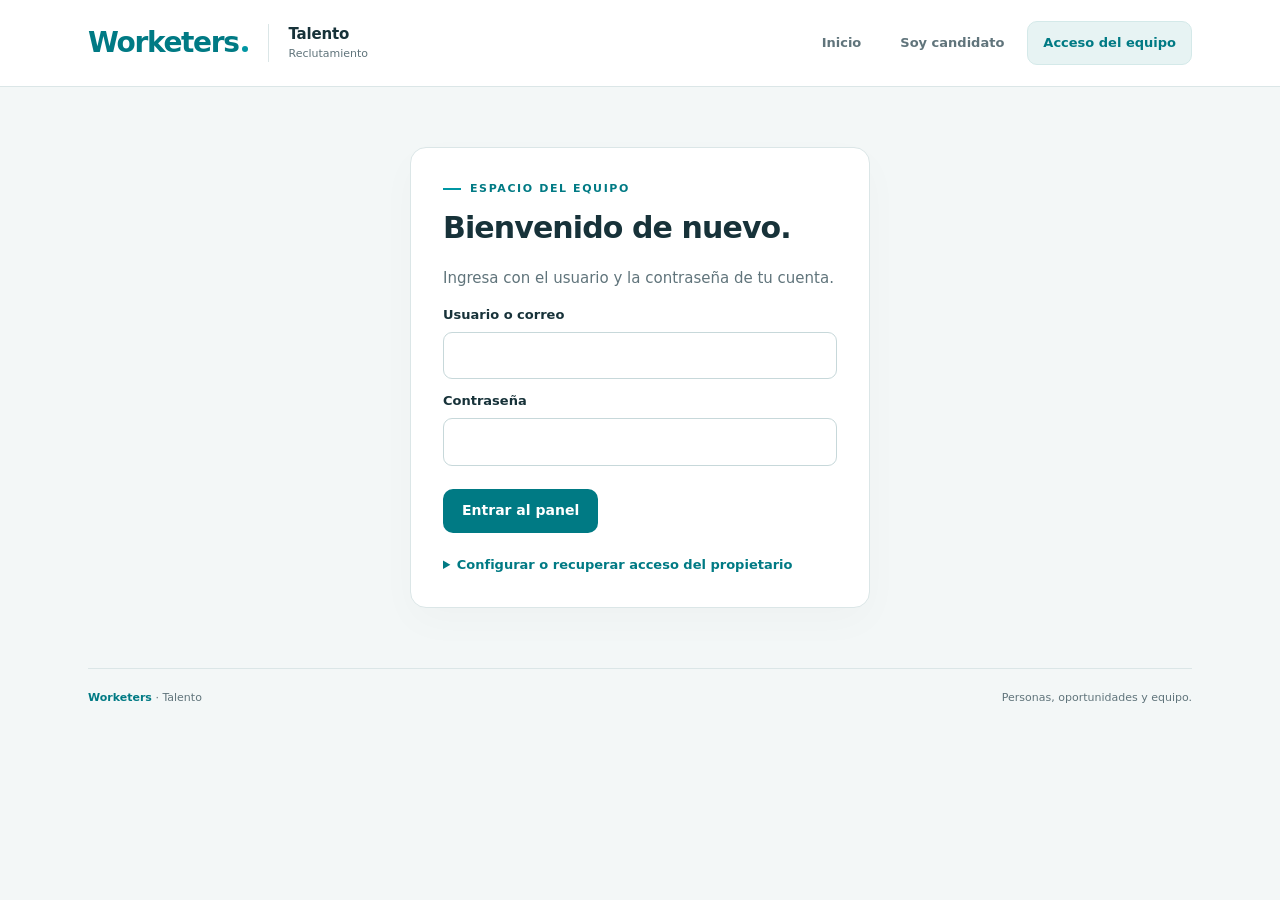
==== commit a03f3d1a: "Unificar identidad reusable de Worketers" ====
--- a/admin.html
+++ b/admin.html
@@ -1,12 +1,383 @@
 <!DOCTYPE html>
-<html lang="es"><head><meta charset="UTF-8"><title>HiTalent · Worketers</title>
+<html lang="es"><head><meta charset="UTF-8"><title>Worketers · Talento</title>
 <style>
-:root{--ink:#152f35;--muted:#5c7478;--teal:#007f83;--line:#d8e5e4;--paper:#fff;--bg:#f3f7f6}*{box-sizing:border-box}body{margin:0;background:var(--bg);color:var(--ink);font:15px/1.55 'Segoe UI',sans-serif}button,input,select,textarea{font:inherit}button,a,input,select,textarea{outline-offset:4px}button,.button{border:0;border-radius:9px;padding:11px 18px;background:var(--teal);color:white;font-weight:600;cursor:pointer;text-decoration:none;display:inline-block}button:hover,.button:hover{filter:brightness(.94)}button:disabled{opacity:.5;cursor:wait}.secondary{background:#e5efed;color:var(--ink)}.ghost{background:transparent;color:var(--teal)}header{border-bottom:1px solid var(--line);background:white;padding:16px 5%;display:flex;align-items:center;gap:24px;justify-content:space-between}.brand{font-size:25px;font-weight:800;letter-spacing:-1px;color:var(--teal)}.brand small{display:block;font-size:10px;letter-spacing:2px;color:var(--muted)}nav{display:flex;gap:5px;flex-wrap:wrap}nav button{font-size:13px}main{max-width:1200px;margin:35px auto;padding:0 24px}h1{font-size:clamp(28px,4vw,46px);line-height:1.15;letter-spacing:-1px;margin:12px 0 18px}h2{font-size:24px;margin:0 0 16px}h3{margin:0 0 8px}p{color:var(--muted)}.eyebrow{font-size:12px;font-weight:700;letter-spacing:2px;text-transform:uppercase;color:var(--teal)}.hero{display:grid;grid-template-columns:1.3fr 1fr;gap:36px;align-items:center;padding:42px 0}.hero p{max-width:560px;font-size:17px}.card{background:var(--paper);border:1px solid var(--line);border-radius:16px;padding:26px;margin-bottom:20px}.grid{display:grid;grid-template-columns:repeat(2,minmax(0,1fr));gap:20px}.jobs{display:grid;grid-template-columns:repeat(3,minmax(0,1fr));gap:16px}.job{padding:22px;border:1px solid var(--line);border-radius:12px;background:white}.job p{white-space:pre-wrap}.badge{display:inline-block;border-radius:20px;padding:3px 10px;background:#e0f3ee;color:#146052;font-size:12px;font-weight:600}.label,label{display:block;font-size:13px;font-weight:600;margin:12px 0 5px}input,select,textarea{width:100%;padding:11px 12px;border:1px solid #b9cfcc;border-radius:8px;background:white;color:var(--ink)}textarea{min-height:110px;resize:vertical}input[type=checkbox]{width:auto}.full{grid-column:1/-1}.muted{color:var(--muted);font-size:13px}.actions{display:flex;gap:10px;align-items:center;flex-wrap:wrap;margin-top:18px}.notice{padding:14px 18px;border:1px solid var(--line);border-radius:10px;background:#e5f4ef;white-space:pre-wrap;margin:16px 0}.error{background:#fff0ed;color:#8c2d20;border-color:#e6b7ae}[hidden]{display:none!important}.narrow{max-width:740px;margin:auto}.login{max-width:440px;margin:55px auto}.toolbar{display:flex;gap:12px;justify-content:space-between;align-items:center;flex-wrap:wrap}.toolbar input{max-width:350px}.tabs{display:flex;gap:8px;flex-wrap:wrap;margin:24px 0}.tablewrap{overflow:auto}table{border-collapse:collapse;width:100%;font-size:13px}th,td{padding:13px 12px;text-align:left;border-bottom:1px solid var(--line);vertical-align:top}th{color:var(--muted);font-size:11px;text-transform:uppercase;letter-spacing:.6px}td button{padding:7px 12px;font-size:12px}.stats{display:grid;grid-template-columns:repeat(3,1fr);gap:16px;margin:22px 0}.stat{border:1px solid var(--line);border-radius:12px;background:white;padding:20px}.stat strong{font-size:30px;display:block}.stat span{color:var(--muted);font-size:13px}dialog{border:1px solid var(--line);border-radius:16px;padding:26px;width:min(850px,94vw);max-height:90vh;color:var(--ink)}dialog::backdrop{background:#152f3577}dl{display:grid;grid-template-columns:1fr 2fr;gap:0;margin:16px 0}dt,dd{padding:8px 0;border-bottom:1px solid var(--line);margin:0;white-space:pre-wrap;overflow-wrap:anywhere}dt{font-size:12px;color:var(--muted)}dd{padding-left:14px}pre{white-space:pre-wrap;overflow-wrap:anywhere;background:var(--bg);padding:12px;font-size:12px}footer{max-width:1200px;margin:50px auto 20px;padding:20px 24px;border-top:1px solid var(--line);font-size:12px;color:var(--muted)}.trap{position:absolute;left:-10000px}.step{border-left:3px solid var(--teal);padding:0 0 0 18px;margin:22px 0}.step b{display:block}.step span{color:var(--muted);font-size:13px}@media(max-width:760px){header{align-items:flex-start;flex-direction:column;gap:12px}.hero,.grid,.jobs{grid-template-columns:1fr}.hero{padding:15px 0;gap:15px}main{padding:0 16px;margin-top:24px}.card{padding:20px}.stats{gap:8px}.stat{padding:12px}.stat strong{font-size:25px}h1{font-size:34px}dl{grid-template-columns:1fr}dd{padding-left:0}}
+/* Worketers: estilos comunes de la aplicación. */
+:root{
+--ink:#152f35;
+--muted:#5c7478;
+--teal:#007f83;
+--line:#d8e5e4;
+--paper:#fff;
+--bg:#f3f7f6}
+*{
+box-sizing:border-box}
+body{
+margin:0;
+background:var(--bg);
+color:var(--ink);
+font:15px/1.55 'Segoe UI',sans-serif}
+button,input,select,textarea{
+font:inherit}
+button,a,input,select,textarea{
+outline-offset:4px}
+button,.button{
+border:0;
+border-radius:9px;
+padding:11px 18px;
+background:var(--teal);
+color:white;
+font-weight:600;
+cursor:pointer;
+text-decoration:none;
+display:inline-block}
+button:hover,.button:hover{
+filter:brightness(.94)}
+button:disabled{
+opacity:.5;
+cursor:wait}
+.secondary{
+background:#e5efed;
+color:var(--ink)}
+.ghost{
+background:transparent;
+color:var(--teal)}
+header{
+border-bottom:1px solid var(--line);
+background:white;
+padding:16px 5%;
+display:flex;
+align-items:center;
+gap:24px;
+justify-content:space-between}
+.brand{
+font-size:25px;
+font-weight:800;
+letter-spacing:-1px;
+color:var(--teal)}
+.brand small{
+display:block;
+font-size:10px;
+letter-spacing:2px;
+color:var(--muted)}
+nav{
+display:flex;
+gap:5px;
+flex-wrap:wrap}
+nav button{
+font-size:13px}
+main{
+max-width:1200px;
+margin:35px auto;
+padding:0 24px}
+h1{
+font-size:clamp(28px,4vw,46px);
+line-height:1.15;
+letter-spacing:-1px;
+margin:12px 0 18px}
+h2{
+font-size:24px;
+margin:0 0 16px}
+h3{
+margin:0 0 8px}
+p{
+color:var(--muted)}
+.eyebrow{
+font-size:12px;
+font-weight:700;
+letter-spacing:2px;
+text-transform:uppercase;
+color:var(--teal)}
+.hero{
+display:grid;
+grid-template-columns:1.3fr 1fr;
+gap:36px;
+align-items:center;
+padding:42px 0}
+.hero p{
+max-width:560px;
+font-size:17px}
+.card{
+background:var(--paper);
+border:1px solid var(--line);
+border-radius:16px;
+padding:26px;
+margin-bottom:20px}
+.grid{
+display:grid;
+grid-template-columns:repeat(2,minmax(0,1fr));
+gap:20px}
+.jobs{
+display:grid;
+grid-template-columns:repeat(3,minmax(0,1fr));
+gap:16px}
+.job{
+padding:22px;
+border:1px solid var(--line);
+border-radius:12px;
+background:white}
+.job p{
+white-space:pre-wrap}
+.badge{
+display:inline-block;
+border-radius:20px;
+padding:3px 10px;
+background:#e0f3ee;
+color:#146052;
+font-size:12px;
+font-weight:600}
+.label,label{
+display:block;
+font-size:13px;
+font-weight:600;
+margin:12px 0 5px}
+input,select,textarea{
+width:100%;
+padding:11px 12px;
+border:1px solid #b9cfcc;
+border-radius:8px;
+background:white;
+color:var(--ink)}
+textarea{
+min-height:110px;
+resize:vertical}
+input[type=checkbox]{
+width:auto}
+.full{
+grid-column:1/-1}
+.muted{
+color:var(--muted);
+font-size:13px}
+.actions{
+display:flex;
+gap:10px;
+align-items:center;
+flex-wrap:wrap;
+margin-top:18px}
+.notice{
+padding:14px 18px;
+border:1px solid var(--line);
+border-radius:10px;
+background:#e5f4ef;
+white-space:pre-wrap;
+margin:16px 0}
+.error{
+background:#fff0ed;
+color:#8c2d20;
+border-color:#e6b7ae}
+[hidden]{
+display:none!important}
+.narrow{
+max-width:740px;
+margin:auto}
+.login{
+max-width:440px;
+margin:55px auto}
+.toolbar{
+display:flex;
+gap:12px;
+justify-content:space-between;
+align-items:center;
+flex-wrap:wrap}
+.toolbar input{
+max-width:350px}
+.tabs{
+display:flex;
+gap:8px;
+flex-wrap:wrap;
+margin:24px 0}
+.tablewrap{
+overflow:auto}
+table{
+border-collapse:collapse;
+width:100%;
+font-size:13px}
+th,td{
+padding:13px 12px;
+text-align:left;
+border-bottom:1px solid var(--line);
+vertical-align:top}
+th{
+color:var(--muted);
+font-size:11px;
+text-transform:uppercase;
+letter-spacing:.6px}
+td button{
+padding:7px 12px;
+font-size:12px}
+.stats{
+display:grid;
+grid-template-columns:repeat(3,1fr);
+gap:16px;
+margin:22px 0}
+.stat{
+border:1px solid var(--line);
+border-radius:12px;
+background:white;
+padding:20px}
+.stat strong{
+font-size:30px;
+display:block}
+.stat span{
+color:var(--muted);
+font-size:13px}
+dialog{
+border:1px solid var(--line);
+border-radius:16px;
+padding:26px;
+width:min(850px,94vw);
+max-height:90vh;
+color:var(--ink)}
+dialog::backdrop{
+background:#152f3577}
+dl{
+display:grid;
+grid-template-columns:1fr 2fr;
+gap:0;
+margin:16px 0}
+dt,dd{
+padding:8px 0;
+border-bottom:1px solid var(--line);
+margin:0;
+white-space:pre-wrap;
+overflow-wrap:anywhere}
+dt{
+font-size:12px;
+color:var(--muted)}
+dd{
+padding-left:14px}
+pre{
+white-space:pre-wrap;
+overflow-wrap:anywhere;
+background:var(--bg);
+padding:12px;
+font-size:12px}
+footer{
+max-width:1200px;
+margin:50px auto 20px;
+padding:20px 24px;
+border-top:1px solid var(--line);
+font-size:12px;
+color:var(--muted)}
+.trap{
+position:absolute;
+left:-10000px}
+.step{
+border-left:3px solid var(--teal);
+padding:0 0 0 18px;
+margin:22px 0}
+.step b{
+display:block}
+.step span{
+color:var(--muted);
+font-size:13px}
+@media(max-width:760px){
+header{
+align-items:flex-start;
+flex-direction:column;
+gap:12px}
+.hero,.grid,.jobs{
+grid-template-columns:1fr}
+.hero{
+padding:15px 0;
+gap:15px}
+main{
+padding:0 16px;
+margin-top:24px}
+.card{
+padding:20px}
+.stats{
+gap:8px}
+.stat{
+padding:12px}
+.stat strong{
+font-size:25px}
+h1{
+font-size:34px}
+dl{
+grid-template-columns:1fr}
+dd{
+padding-left:0}
+}
+
+/* Identidad Worketers. La aplicación cambia de nombre, la marca se conserva. */
+:root{
+ --wk-primary:#0096a3;--wk-action:#007a84;--wk-ink:#173239;--wk-background:#f3f7f7;
+ --wk-muted:#60747b;--wk-border:#dbe6e7;--wk-surface:#fff;--wk-soft:#e7f3f3;
+ --ink:var(--wk-ink);--muted:var(--wk-muted);--teal:var(--wk-action);--line:var(--wk-border);--paper:var(--wk-surface);--bg:var(--wk-background);
+}
+body{font-family:'Segoe UI',system-ui,-apple-system,sans-serif;-webkit-font-smoothing:antialiased}
+button,.button{display:inline-flex;align-items:center;justify-content:center;gap:8px;min-height:44px;border:1px solid transparent;border-radius:10px;padding:10px 18px;font-size:14px;font-weight:650;line-height:1.4;transition:background .16s,box-shadow .16s}
+button:hover,.button:hover{box-shadow:0 3px 12px #17323915;filter:brightness(.95)}
+button:disabled{box-shadow:none}
+.secondary{background:var(--wk-soft);color:var(--wk-action);border-color:#d4e9e9}
+.ghost{color:var(--wk-muted);background:transparent}
+.ghost:hover{color:var(--wk-action);background:var(--wk-soft);box-shadow:none}
+button:focus-visible,a:focus-visible,input:focus-visible,select:focus-visible,textarea:focus-visible{outline:3px solid var(--wk-primary);outline-offset:4px}
+header{padding:21px max(28px,calc((100vw - 1104px)/2));gap:24px}
+.brand-lockup{display:flex;align-items:center;gap:20px;flex-shrink:0}
+.brand{display:flex;align-items:baseline;gap:3px;color:var(--wk-action);font-size:28px;line-height:1.1;font-weight:800;letter-spacing:-1.35px}
+.brand-mark{display:inline-block;width:6px;height:6px;border-radius:50%;background:var(--wk-primary)}
+.brand-module{display:flex;flex-direction:column;border-left:1px solid var(--wk-border);padding-left:20px;line-height:1.35}
+.brand-module strong{font-size:15px;letter-spacing:-.2px;font-weight:700}
+.brand-module span{margin-top:2px;font-size:11px;color:var(--wk-muted)}
+nav{gap:7px;align-items:center}nav button{font-size:13px;padding-inline:15px}
+main{max-width:1160px;margin:34px auto;padding:0 28px}
+h1{font-size:clamp(34px,4vw,52px);line-height:1.12;letter-spacing:-1.9px;font-weight:730;margin:14px 0 22px}
+h2{font-size:23px;line-height:1.3;letter-spacing:-.65px;font-weight:700}
+h3{font-size:18px;line-height:1.4;letter-spacing:-.35px}
+.eyebrow{display:flex;align-items:center;gap:9px;font-size:11px;font-weight:750;letter-spacing:1.6px}
+.eyebrow::before{content:'';width:18px;height:2px;background:var(--wk-primary);flex-shrink:0}
+.hero{grid-template-columns:1.2fr 1fr;gap:64px;padding:42px 0 50px}
+.hero>div>p{max-width:480px;font-size:17px;line-height:1.75}
+.card{border-radius:16px;padding:28px;margin-bottom:22px}
+.hero .card{position:relative;padding:30px 32px 18px;margin:0;box-shadow:0 14px 40px #17323908;overflow:hidden}
+.hero .card::before{position:absolute;content:'';width:64px;height:3px;top:0;left:32px;background:var(--wk-primary)}
+.grid{gap:18px 22px}.jobs{gap:18px}.job{border-radius:16px;padding:24px}
+.badge{display:inline-flex;align-items:center;gap:6px;background:var(--wk-soft);color:var(--wk-action);padding:5px 11px;border-radius:6px;font-size:11px;font-weight:650}
+label,.label{margin:12px 0 7px;font-size:13px;font-weight:650}
+input,select,textarea{border-color:#c7d8da;border-radius:9px;padding:11px 13px}
+input::placeholder,textarea::placeholder{color:#7b8f95}
+input:focus,select:focus,textarea:focus{border-color:var(--wk-action)}
+input[readonly]{background:var(--wk-background)}
+input[type=checkbox]{accent-color:var(--wk-action)}
+input[type=file]{background:var(--wk-background);border-style:dashed;font-size:13px}
+.actions{margin-top:23px}
+.notice{background:var(--wk-soft);color:var(--wk-ink);border-color:#cbe4e3;padding:15px 18px;margin:18px 0}
+.error{background:#fff1ee;color:#993d30;border-color:#ebc5be}
+.narrow{max-width:780px}
+.login{max-width:460px;margin:60px auto;padding:32px;box-shadow:0 14px 40px #17323906}
+.login h1{letter-spacing:-.9px}
+summary{cursor:pointer;color:var(--wk-action);font-size:13px;font-weight:600}
+.toolbar{gap:16px}.toolbar h2{margin-bottom:8px}.toolbar input{max-width:340px}
+.tabs{align-items:center;gap:7px;margin:26px 0 20px}.tabs button{font-size:13px}
+th,td{padding:15px 13px}th{background:var(--wk-background);font-size:10px;font-weight:700;letter-spacing:.9px}
+td button{min-height:34px}
+.stats{gap:18px;margin:28px 0}.stat{border-radius:16px;padding:23px}
+.stat strong{color:var(--wk-action);font-size:34px;line-height:1.3;letter-spacing:-1px;font-weight:700}
+.stat span{display:block;margin-top:6px;font-size:12px}
+dialog{padding:28px;box-shadow:0 25px 90px #17323920}
+dialog::backdrop{background:#17323980}
+footer{max-width:1104px;margin:52px auto 24px;padding:20px 0;display:flex;justify-content:space-between;align-items:center;gap:16px;font-size:11px}
+footer strong{color:var(--wk-action);font-weight:700}
+.step{border-left:0;border-bottom:1px solid var(--wk-border);padding:0 0 19px;margin:20px 0}
+.step:last-child{border-bottom:0;margin-bottom:0}.step b{font-size:14px;font-weight:650}.step span{display:block;margin-top:5px;font-size:12px}
+@media(max-width:760px){
+ header{padding:22px;gap:20px}nav{width:100%;gap:4px}nav button{flex:1;padding-inline:10px;font-size:12px}
+ main{margin:26px auto;padding:0 20px}.hero{grid-template-columns:1fr;gap:30px;padding:12px 0 34px}
+ h1{font-size:37px;letter-spacing:-1.3px}.hero>div>p{font-size:16px}.card{padding:22px}.hero .card{padding:26px 24px 12px}
+ .stats{gap:9px}.stat{padding:15px 12px;border-radius:12px}.stat strong{font-size:27px}.stat span{font-size:11px}
+ .login{margin:32px auto;padding:26px}footer{margin:36px 20px 20px;align-items:flex-start;flex-direction:column;gap:5px}
+}
+@media(prefers-reduced-motion:reduce){*{transition:none!important;scroll-behavior:auto!important}}
+
+
+:root{--wk-primary: #0096A3;--wk-action: #007A84;--wk-ink: #173239;--wk-background: #F3F7F7;}
+
 </style></head><body>
-<header><div class="brand">HiTalent<small>POR WORKETERS</small></div><nav aria-label="Navegación principal"><button class="ghost" data-route="inicio">Inicio</button><button class="ghost" data-route="candidatos">Soy candidato</button><button class="secondary" data-route="admin">Acceso del equipo</button></nav></header>
+<header><div class="brand-lockup"><div class="brand">Worketers<span class="brand-mark" aria-hidden="true"></span></div><div class="brand-module"><strong>Talento</strong><span>Reclutamiento</span></div></div><nav aria-label="Navegación principal"><button class="ghost" data-route="inicio">Inicio</button><button class="ghost" data-route="candidatos">Soy candidato</button><button class="secondary" data-route="admin">Acceso del equipo</button></nav></header>
 <main><div id="message" role="status" aria-live="polite" hidden></div><div id="screen"></div></main>
 <dialog id="modal"><div class="toolbar"><h2 id="modalTitle"></h2><button class="secondary" id="closeModal" aria-label="Cerrar detalle">Cerrar</button></div><div id="modalBody"></div><div id="modalMessage" role="status" hidden></div></dialog>
-<footer>HiTalent · Worketers <span style="float:right">Personas, oportunidades y equipo.</span></footer>
+<footer><span><strong>Worketers</strong> · Talento</span><span>Personas, oportunidades y equipo.</span></footer>
 <script>
 'use strict';
 const initialView = 'admin';
@@ -58,7 +429,7 @@
 function trap(){return '<div class="trap" aria-hidden="true"><label>Website<input name="website" tabindex="-1" autocomplete="off"></label></div>';}
 async function candidateForm(jobId=''){
   view='candidatos';submissionId=crypto.randomUUID();
-  $('screen').innerHTML=`<div class="narrow"><div class="eyebrow">Candidatos</div><h1>Hablemos de tu talento.</h1><p>Completa tu perfil. El CV es opcional; puedes registrarte aunque todavía no lo tengas.</p><form id="candidate" class="card">${trap()}<div class="grid">${field('nombreCandidato','Nombre completo','text',true)}${field('telefono','Teléfono celular','tel',true)}${field('correo','Correo electrónico','email',true)}${field('puestoDeseado','Puesto o área de interés','text',true)}<div><label for="nivelEstudios">Nivel de estudios *</label><select name="nivelEstudios" id="nivelEstudios" required><option value="">Selecciona</option>${options(['Secundaria','Preparatoria','Carrera técnica','Universidad trunca','Universidad terminada','Posgrado','Otro'])}</select></div><div><label for="idRequisicion">Vacante</label><select id="idRequisicion" name="idRequisicion"><option value="ESPONTANEO">Registro para futuras oportunidades</option></select></div><div id="jobDetail" class="full" hidden></div><div class="full"><label for="cv">Currículum (opcional)</label><input id="cv" type="file" accept=".pdf,.doc,.docx"><p class="muted">PDF o Word · Hasta 5 MB · Se guarda de forma privada.</p></div></div><div class="notice"><b>Uso de tu información</b><p class="muted">HiTalent / Worketers utilizará tus datos de contacto, experiencia y CV para revisar tu perfil y contactarte por oportunidades laborales. Tendrán acceso el equipo autorizado de reclutamiento y su administrador. Para solicitar corrección o eliminación, contacta al equipo de HiTalent / Worketers que te compartió este portal.</p><label><input type="checkbox" name="consentimiento" required> Autorizo el uso de mi información para estos fines. *</label></div><button type="submit">Enviar mi perfil</button></form></div>`;
+  $('screen').innerHTML=`<div class="narrow"><div class="eyebrow">Candidatos</div><h1>Hablemos de tu talento.</h1><p>Completa tu perfil. El CV es opcional; puedes registrarte aunque todavía no lo tengas.</p><form id="candidate" class="card">${trap()}<div class="grid">${field('nombreCandidato','Nombre completo','text',true)}${field('telefono','Teléfono celular','tel',true)}${field('correo','Correo electrónico','email',true)}${field('puestoDeseado','Puesto o área de interés','text',true)}<div><label for="nivelEstudios">Nivel de estudios *</label><select name="nivelEstudios" id="nivelEstudios" required><option value="">Selecciona</option>${options(['Secundaria','Preparatoria','Carrera técnica','Universidad trunca','Universidad terminada','Posgrado','Otro'])}</select></div><div><label for="idRequisicion">Vacante</label><select id="idRequisicion" name="idRequisicion"><option value="ESPONTANEO">Registro para futuras oportunidades</option></select></div><div id="jobDetail" class="full" hidden></div><div class="full"><label for="cv">Currículum (opcional)</label><input id="cv" type="file" accept=".pdf,.doc,.docx"><p class="muted">PDF o Word · Hasta 5 MB · Se guarda de forma privada.</p></div></div><div class="notice"><b>Uso de tu información</b><p class="muted">Worketers utilizará tus datos de contacto, experiencia y CV para revisar tu perfil y contactarte por oportunidades laborales. Tendrán acceso el equipo autorizado de reclutamiento y su administrador. Para solicitar corrección o eliminación, contacta al equipo de Worketers que te compartió este portal.</p><label><input type="checkbox" name="consentimiento" required> Autorizo el uso de mi información para estos fines. *</label></div><button type="submit">Enviar mi perfil</button></form></div>`;
   $('candidate').onsubmit=e=>{e.preventDefault();busy(e.submitter,async()=>{
     const form=e.target,d=Object.fromEntries(new FormData(form));d.consentimiento=true;d.solicitudId=submissionId;
     const f=$('cv').files[0];if(f){if(f.size>5*1024*1024)throw new Error('El CV debe pesar hasta 5 MB.');if(!/\.(pdf|doc|docx)$/i.test(f.name))throw new Error('Selecciona PDF o Word.');const base64=await new Promise((resolve,reject)=>{const r=new FileReader();r.onload=()=>resolve(r.result.split(',')[1]);r.onerror=()=>reject(new Error('No se pudo leer el archivo.'));r.readAsDataURL(f);});d.cv={nombre:f.name,base64};}
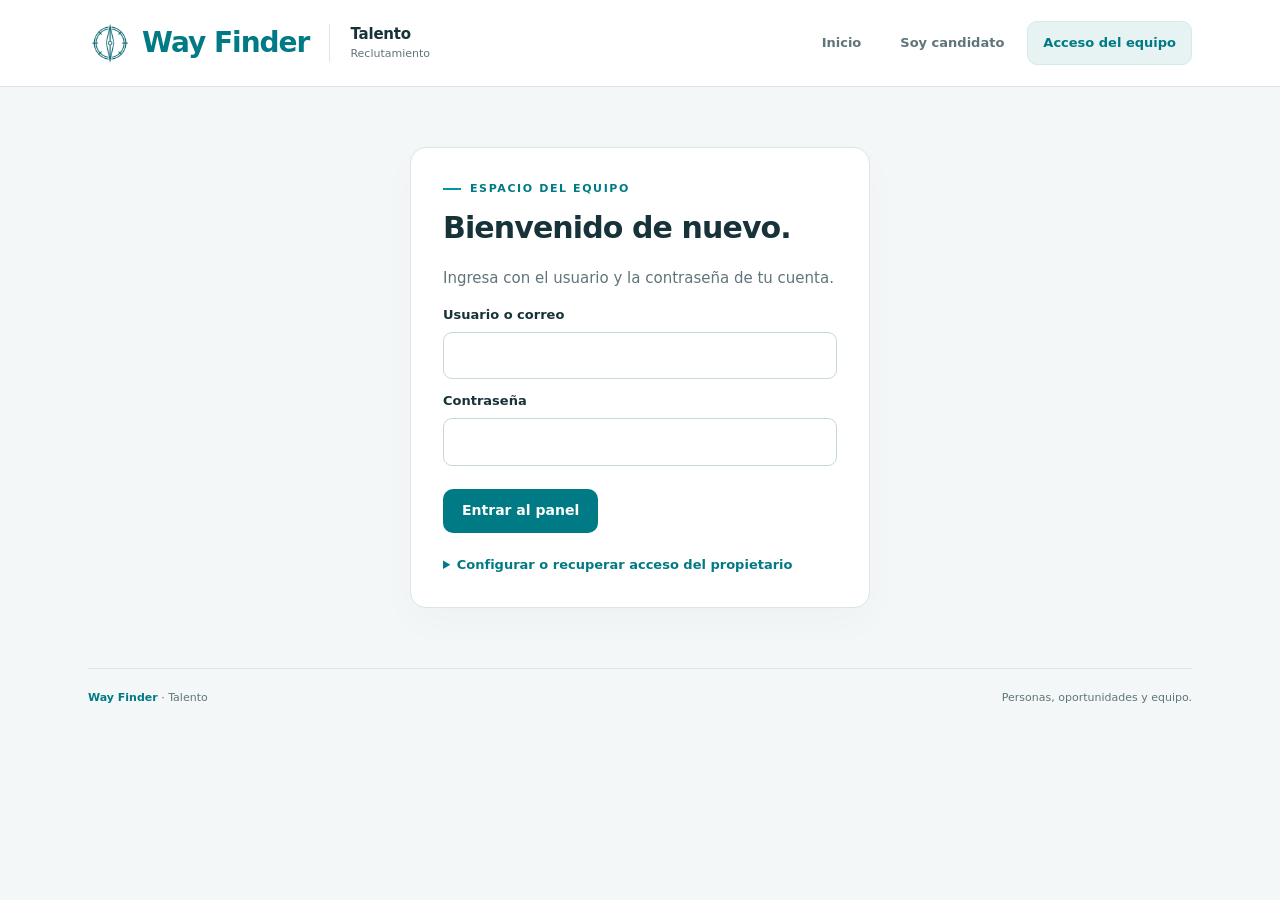
==== commit 8e30866e: "Way Finder: gestión de registros y archivo reversible Agrega búsqueda y filtros en el servidor, pagi" ====
--- a/admin.html
+++ b/admin.html
@@ -1,7 +1,7 @@
 <!DOCTYPE html>
-<html lang="es"><head><meta charset="UTF-8"><title>Worketers · Talento</title>
+<html lang="es"><head><meta charset="UTF-8"><title>Way Finder · Talento</title><meta name="viewport" content="width=device-width,initial-scale=1"><link rel="icon" type="image/png" href="[data-uri]">
 <style>
-/* Worketers: estilos comunes de la aplicación. */
+/* Way Finder: estilos comunes de la aplicación. */
 :root{
 --ink:#152f35;
 --muted:#5c7478;
@@ -299,7 +299,7 @@
 padding-left:0}
 }
 
-/* Identidad Worketers. La aplicación cambia de nombre, la marca se conserva. */
+/* Identidad Way Finder. La aplicación cambia de nombre, la marca se conserva. */
 :root{
  --wk-primary:#0096a3;--wk-action:#007a84;--wk-ink:#173239;--wk-background:#f3f7f7;
  --wk-muted:#60747b;--wk-border:#dbe6e7;--wk-surface:#fff;--wk-soft:#e7f3f3;
@@ -369,15 +369,22 @@
  .login{margin:32px auto;padding:26px}footer{margin:36px 20px 20px;align-items:flex-start;flex-direction:column;gap:5px}
 }
 @media(prefers-reduced-motion:reduce){*{transition:none!important;scroll-behavior:auto!important}}
-
+
+
+.psico-stats{grid-template-columns:repeat(4,1fr)}.psico-tools p{margin:0}.psico-tools select{width:auto;min-width:150px}.psico-tools .actions{margin-top:0}.psico-note{margin:22px 0 0}.psico-meta{display:grid;grid-template-columns:1fr 1fr;gap:0 24px;margin-top:22px}.psico-meta p{overflow-wrap:anywhere;font-size:13px}.psico-meta span{display:block;color:var(--wk-muted);font-size:11px;margin-bottom:5px}.psico-meta b{font-weight:600}.psico-series{display:grid;grid-template-columns:140px 1fr 65px 120px;align-items:center;gap:12px;padding:12px 0;border-bottom:1px solid var(--wk-border);font-size:12px}.psico-series small{font-size:10px;color:var(--wk-muted)}.psico-bar{height:8px;background:var(--wk-soft);border-radius:6px;overflow:hidden}.psico-bar>div{height:100%;background:var(--wk-primary);border-radius:6px}.psico-answer{padding:12px;background:var(--wk-background);border-radius:9px;font-size:12px;margin-top:12px;overflow-wrap:anywhere}.psico-answer p{margin:5px 0 0}.psico-module details{margin:24px 0}.tabs{flex-wrap:wrap}#modal{width:min(960px,94vw)}
+@media(max-width:760px){.psico-stats{grid-template-columns:1fr 1fr}.psico-tools{align-items:stretch}.psico-tools .actions{width:100%}.psico-tools select{flex:1}.psico-series{grid-template-columns:1fr 65px;gap:6px 12px}.psico-series .psico-bar{grid-column:1;grid-row:2}.psico-series small{grid-column:2;grid-row:2}.psico-series>span{text-align:right}}
 
 :root{--wk-primary: #0096A3;--wk-action: #007A84;--wk-ink: #173239;--wk-background: #F3F7F7;}
 
+.brand-logo{width:44px;height:44px;object-fit:contain;flex-shrink:0}.brand:has(.brand-logo){align-items:center;gap:10px;letter-spacing:-1px}
+.management-filters{display:flex;flex-wrap:wrap;align-items:end;gap:12px;margin-top:18px}.management-filters>div{flex:1 1 145px;min-width:130px}.management-filters label{font-size:12px;margin:0 0 5px}.management-filters input,.management-filters select{margin:0;min-height:44px}.management-help{font-size:12px;margin:14px 0}.pagination{border-top:1px solid var(--line);margin-top:16px;padding-top:16px;display:flex;align-items:center;justify-content:space-between;gap:16px;flex-wrap:wrap}.pagination p{font-size:12px;margin:0}.pagination .actions{margin:0;align-items:center}.pagination select{width:80px;margin:0}.pagination label{margin:0;font-size:12px}
+@media(max-width:760px){.brand-logo{width:36px;height:36px}.brand:has(.brand-logo){font-size:24px}.management-filters>div{flex-basis:44%}.pagination .actions{width:100%;flex-wrap:wrap}.pagination button{flex:1}}
+
 </style></head><body>
-<header><div class="brand-lockup"><div class="brand">Worketers<span class="brand-mark" aria-hidden="true"></span></div><div class="brand-module"><strong>Talento</strong><span>Reclutamiento</span></div></div><nav aria-label="Navegación principal"><button class="ghost" data-route="inicio">Inicio</button><button class="ghost" data-route="candidatos">Soy candidato</button><button class="secondary" data-route="admin">Acceso del equipo</button></nav></header>
+<header><div class="brand-lockup"><div class="brand"><img class="brand-logo" src="[data-uri]" alt="" width="44" height="44"><span>Way Finder</span></div><div class="brand-module"><strong>Talento</strong><span>Reclutamiento</span></div></div><nav aria-label="Navegación principal"><button class="ghost" data-route="inicio">Inicio</button><button class="ghost" data-route="candidatos">Soy candidato</button><button class="secondary" data-route="admin">Acceso del equipo</button></nav></header>
 <main><div id="message" role="status" aria-live="polite" hidden></div><div id="screen"></div></main>
 <dialog id="modal"><div class="toolbar"><h2 id="modalTitle"></h2><button class="secondary" id="closeModal" aria-label="Cerrar detalle">Cerrar</button></div><div id="modalBody"></div><div id="modalMessage" role="status" hidden></div></dialog>
-<footer><span><strong>Worketers</strong> · Talento</span><span>Personas, oportunidades y equipo.</span></footer>
+<footer><span><strong>Way Finder</strong> · Talento</span><span>Personas, oportunidades y equipo.</span></footer>
 <script>
 'use strict';
 const initialView = 'admin';
@@ -402,7 +409,7 @@
 async function busy(button,fn,target='message'){const text=button.textContent;button.disabled=true;button.textContent='Procesando…';try{await fn();}catch(e){notice(e.message,true,target);}finally{button.disabled=false;button.textContent=text;}}
 function options(values,selected){return values.map(v=>`<option value="${esc(v)}" ${v===selected?'selected':''}>${esc(v)}</option>`).join('');}
 function date(v){return v?new Date(v).toLocaleString('es-MX',{dateStyle:'medium',timeStyle:'short'}):'—';}
-Object.assign(labels,{idPostulacion:'Folio del candidato',idRequisicion:'Folio de la requisición',fecha:'Fecha de registro',nombreCandidato:'Nombre',telefono:'Teléfono',correo:'Correo',estatusProceso:'Estatus del proceso',notasReclutador:'Notas del equipo',puestoDeseado:'Puesto de interés',nivelEstudios:'Nivel de estudios',consentimientoEn:'Autorización del candidato',actualizadoEn:'Última actualización',actualizadoPor:'Actualizado por',estatus:'Estatus',nombre:'Nombre',rol:'Rol',activo:'Acceso activo'});
+Object.assign(labels,{idPostulacion:'Folio del candidato',idRequisicion:'Folio de la requisición',fecha:'Fecha de registro',nombreCandidato:'Nombre',telefono:'Teléfono',correo:'Correo',estatusProceso:'Estatus del proceso',notasReclutador:'Notas del equipo',puestoDeseado:'Puesto de interés',nivelEstudios:'Nivel de estudios',consentimientoEn:'Autorización del candidato',actualizadoEn:'Última actualización',actualizadoPor:'Actualizado por',estatus:'Estatus',nombre:'Nombre',rol:'Rol',activo:'Registro activo',nombreRequisicion:'Vacante vinculada'});
 function details(obj){return '<dl>'+Object.entries(obj).filter(([k,v])=>v!==''&&v!=null&&!['cvFileId','linkCV','solicitudId','version'].includes(k)).map(([k,v])=>`<dt>${esc(labels[k]||k)}</dt><dd>${esc(typeof v==='boolean'?(v?'Sí':'No'):['fecha','consentimientoEn','actualizadoEn'].includes(k)?date(v):v)}</dd>`).join('')+'</dl>';}
 function openModal(title,html){$('modalTitle').textContent=title;$('modalBody').innerHTML=html;notice('',false,'modalMessage');$('modal').showModal();}
 $('closeModal').onclick=()=>$('modal').close();
@@ -417,7 +424,7 @@
   if(!token){login();return;}
   if(profile?.cambiarPassword){passwordForm(true);return;}
   $('screen').innerHTML='<div class="card" role="status">Cargando tu espacio…</div>';
-  try{if(!profile){profile=(await rpc('miSesion')).perfil;}if(profile.cambiarPassword){passwordForm(true);return;}panel=await rpc('panel');profile=panel.perfil;renderPanel();}catch(e){if(e.message==='Cambia tu contraseña para continuar.'){profile=profile||{correo:'',usuario:''};passwordForm(true);}else{notice(e.message,true);login();}}
+  try{if(!profile){profile=(await rpc('miSesion')).perfil;}if(profile.cambiarPassword){passwordForm(true);return;}panel=await rpc('panelResumen');profile=panel.perfil;renderPanel();}catch(e){if(e.message==='Cambia tu contraseña para continuar.'){profile=profile||{correo:'',usuario:''};passwordForm(true);}else{notice(e.message,true);login();}}
 }
 async function home(){
   $('screen').innerHTML=`<section class="hero"><div><div class="eyebrow">Tu siguiente oportunidad</div><h1>El talento conecta.<br>El futuro comienza.</h1><p>Comparte tu experiencia, explora vacantes y da el siguiente paso con nuestro equipo de reclutamiento.</p><div class="actions"><button data-go="candidatos">Registrar mi perfil ↗</button></div></div><aside class="card"><div class="eyebrow">Así de sencillo</div><div class="step"><b>01 · Cuéntanos de ti</b><span>Tu experiencia y el puesto que buscas.</span></div><div class="step"><b>02 · Comparte tu CV</b><span>Adjúntalo si lo tienes a la mano.</span></div><div class="step"><b>03 · Conectamos contigo</b><span>El equipo revisa tu perfil y da seguimiento.</span></div></aside></section><section><div class="toolbar"><h2>Oportunidades abiertas</h2><span class="badge">Vacantes activas</span></div><div id="jobs" class="jobs"><p>Cargando oportunidades…</p></div></section>`;
@@ -429,7 +436,7 @@
 function trap(){return '<div class="trap" aria-hidden="true"><label>Website<input name="website" tabindex="-1" autocomplete="off"></label></div>';}
 async function candidateForm(jobId=''){
   view='candidatos';submissionId=crypto.randomUUID();
-  $('screen').innerHTML=`<div class="narrow"><div class="eyebrow">Candidatos</div><h1>Hablemos de tu talento.</h1><p>Completa tu perfil. El CV es opcional; puedes registrarte aunque todavía no lo tengas.</p><form id="candidate" class="card">${trap()}<div class="grid">${field('nombreCandidato','Nombre completo','text',true)}${field('telefono','Teléfono celular','tel',true)}${field('correo','Correo electrónico','email',true)}${field('puestoDeseado','Puesto o área de interés','text',true)}<div><label for="nivelEstudios">Nivel de estudios *</label><select name="nivelEstudios" id="nivelEstudios" required><option value="">Selecciona</option>${options(['Secundaria','Preparatoria','Carrera técnica','Universidad trunca','Universidad terminada','Posgrado','Otro'])}</select></div><div><label for="idRequisicion">Vacante</label><select id="idRequisicion" name="idRequisicion"><option value="ESPONTANEO">Registro para futuras oportunidades</option></select></div><div id="jobDetail" class="full" hidden></div><div class="full"><label for="cv">Currículum (opcional)</label><input id="cv" type="file" accept=".pdf,.doc,.docx"><p class="muted">PDF o Word · Hasta 5 MB · Se guarda de forma privada.</p></div></div><div class="notice"><b>Uso de tu información</b><p class="muted">Worketers utilizará tus datos de contacto, experiencia y CV para revisar tu perfil y contactarte por oportunidades laborales. Tendrán acceso el equipo autorizado de reclutamiento y su administrador. Para solicitar corrección o eliminación, contacta al equipo de Worketers que te compartió este portal.</p><label><input type="checkbox" name="consentimiento" required> Autorizo el uso de mi información para estos fines. *</label></div><button type="submit">Enviar mi perfil</button></form></div>`;
+  $('screen').innerHTML=`<div class="narrow"><div class="eyebrow">Candidatos</div><h1>Hablemos de tu talento.</h1><p>Completa tu perfil. El CV es opcional; puedes registrarte aunque todavía no lo tengas.</p><form id="candidate" class="card">${trap()}<div class="grid">${field('nombreCandidato','Nombre completo','text',true)}${field('telefono','Teléfono celular','tel',true)}${field('correo','Correo electrónico','email',true)}${field('puestoDeseado','Puesto o área de interés','text',true)}<div><label for="nivelEstudios">Nivel de estudios *</label><select name="nivelEstudios" id="nivelEstudios" required><option value="">Selecciona</option>${options(['Secundaria','Preparatoria','Carrera técnica','Universidad trunca','Universidad terminada','Posgrado','Otro'])}</select></div><div><label for="idRequisicion">Vacante</label><select id="idRequisicion" name="idRequisicion"><option value="ESPONTANEO">Registro para futuras oportunidades</option></select></div><div id="jobDetail" class="full" hidden></div><div class="full"><label for="cv">Currículum (opcional)</label><input id="cv" type="file" accept=".pdf,.doc,.docx"><p class="muted">PDF o Word · Hasta 5 MB · Se guarda de forma privada.</p></div></div><div class="notice"><b>Uso de tu información</b><p class="muted">Way Finder utilizará tus datos de contacto, experiencia y CV para revisar tu perfil y contactarte por oportunidades laborales. Tendrán acceso el equipo autorizado de reclutamiento y su administrador. Para solicitar corrección o eliminación, contacta al equipo de Way Finder que te compartió este portal.</p><label><input type="checkbox" name="consentimiento" required> Autorizo el uso de mi información para estos fines. *</label></div><button type="submit">Enviar mi perfil</button></form></div>`;
   $('candidate').onsubmit=e=>{e.preventDefault();busy(e.submitter,async()=>{
     const form=e.target,d=Object.fromEntries(new FormData(form));d.consentimiento=true;d.solicitudId=submissionId;
     const f=$('cv').files[0];if(f){if(f.size>5*1024*1024)throw new Error('El CV debe pesar hasta 5 MB.');if(!/\.(pdf|doc|docx)$/i.test(f.name))throw new Error('Selecciona PDF o Word.');const base64=await new Promise((resolve,reject)=>{const r=new FileReader();r.onload=()=>resolve(r.result.split(',')[1]);r.onerror=()=>reject(new Error('No se pudo leer el archivo.'));r.readAsDataURL(f);});d.cv={nombre:f.name,base64};}
@@ -456,47 +463,102 @@
   if($('cancelPassword'))$('cancelPassword').onclick=()=>route('admin');
   $('changePassword').onsubmit=e=>{e.preventDefault();busy(e.submitter,async()=>{if($('newPassword').value!==$('confirmPassword').value)throw new Error('Las contraseñas no coinciden.');await acceptSession(await rpc('cambiarPassword',{actual:$('currentPassword')?.value||'',password:$('newPassword').value}));notice('Contraseña actualizada.');});};
 }
+// Filtros por vista. El servidor envía solo la página solicitada.
+const managementViews={};let managementRequest=0,searchTimer;
+function viewState(){return managementViews[tab]||(managementViews[tab]={pagina:1,limite:25,buscar:'',actividad:['usuarios','bitacora','psicometricos'].includes(tab)?'todos':'activos',estatus:'',rol:'',tipoEntidad:'',desde:'',hasta:'',orden:'fecha_desc'});}
 function renderPanel(){
-  $('screen').innerHTML=`<div class="toolbar"><div><div class="eyebrow">${profile.rol==='superadmin'?'Superadmin':profile.rol==='admin'?'Administración':'Reclutamiento'}</div><h1 style="font-size:34px;margin-bottom:4px">Tu espacio de trabajo.</h1><p>${esc(profile.nombre)} · ${esc(profile.correo)}</p></div><div class="actions"><button id="refresh" class="secondary">Actualizar</button><button id="logout" class="ghost">Cerrar sesión</button></div></div><div class="stats"><div class="stat"><strong>${panel.candidatos.length}</strong><span>Candidatos</span></div><div class="stat"><strong>${panel.requisiciones.filter(r=>r.estatus==='Activa').length}</strong><span>Vacantes activas</span></div><div class="stat"><strong>${panel.candidatos.filter(r=>r.estatusProceso==='Pendiente').length}</strong><span>Por revisar</span></div></div><div class="tabs"><button data-tab="candidatos">Candidatos</button><button data-tab="requisiciones">Requisiciones</button>${profile.rol==='superadmin'?'<button data-tab="usuarios">Equipo y accesos</button><button data-tab="bitacora">Bitácora</button>':''}${['admin','superadmin'].includes(profile.rol)?'<button id="checklistLink" class="secondary">Compartir checklist</button>':''}<button data-tab="perfil">Mi perfil</button></div><section class="card"><div class="toolbar"><h2 id="tableTitle"></h2><input id="search" placeholder="Buscar en esta vista" aria-label="Buscar en esta vista"></div><div id="table" class="tablewrap"></div></section>`;
-  if($('checklistLink'))$('checklistLink').onclick=e=>busy(e.target,async()=>{const r=await rpc('enlaceChecklist');openModal('Enlace para la empresa',`<p>Copia este enlace y envíalo a la empresa para completar el checklist. No necesita una cuenta del equipo.</p><label for="shareUrl">Enlace del checklist</label><input id="shareUrl" readonly value="${esc(r.url)}"><div class="actions"><button id="copyChecklist">Copiar enlace</button></div>`);$('copyChecklist').onclick=async()=>{try{await navigator.clipboard.writeText(r.url);notice('Enlace copiado.',false,'modalMessage');}catch(e){$('shareUrl').select();notice('Selecciona y copia el enlace.',false,'modalMessage');}};});
-  $('refresh').onclick=e=>busy(e.target,async()=>{panel=await rpc('panel');profile=panel.perfil;renderPanel();});
-  $('logout').onclick=e=>busy(e.target,async()=>{await rpc('salir');token='';profile=null;panel=null;users=[];logs=[];sessionStorage.removeItem('hitalent_session');login();});
-  document.querySelectorAll('[data-tab]').forEach(b=>b.onclick=()=>switchTab(b.dataset.tab));
-  $('search').oninput=e=>{filter=e.target.value.toLowerCase();renderTable();};switchTab(tab);
+ const s=panel.resumen;
+ $('screen').innerHTML=`<div class="toolbar"><div><div class="eyebrow">${profile.rol==='superadmin'?'Superadmin':profile.rol==='admin'?'Administración':'Reclutamiento'}</div><h1 style="font-size:34px;margin-bottom:4px">Tu espacio de trabajo.</h1><p>${esc(profile.nombre)} · ${esc(profile.correo)}</p></div><div class="actions"><button id="refresh" class="secondary">Actualizar</button><button id="logout" class="ghost">Cerrar sesión</button></div></div><div class="stats"><div class="stat"><strong>${s.candidatos}</strong><span>Candidatos activos · ${s.inactivos} inactivos</span></div><div class="stat"><strong>${s.vacantes}</strong><span>Vacantes publicadas</span></div><div class="stat"><strong>${s.pendientes}</strong><span>Por revisar · activos</span></div></div><div class="tabs"><button data-tab="candidatos">Candidatos</button><button data-tab="requisiciones">Requisiciones</button><button data-tab="psicometricos">Psicométricos</button>${profile.rol==='superadmin'?'<button data-tab="usuarios">Equipo y accesos</button><button data-tab="bitacora">Bitácora</button>':''}${['admin','superadmin'].includes(profile.rol)?'<button id="checklistLink" class="secondary">Compartir checklist</button>':''}<button data-tab="perfil">Mi perfil</button></div><section class="card"><div class="toolbar"><h2 id="tableTitle"></h2><input id="search" type="search" maxlength="200" placeholder="Buscar nombre, correo, folio…" aria-label="Buscar en esta vista"></div><div id="filters"></div><div id="table" class="tablewrap"></div><div id="pagination"></div></section>`;
+ if($('checklistLink'))$('checklistLink').onclick=e=>busy(e.target,async()=>{const r=await rpc('enlaceChecklist');openModal('Enlace para la empresa',`<p>Copia este enlace y envíalo a la empresa para completar el checklist.</p><label for="shareUrl">Enlace del checklist</label><input id="shareUrl" readonly value="${esc(r.url)}"><div class="actions"><button id="copyChecklist">Copiar enlace</button></div>`);$('copyChecklist').onclick=async()=>{try{await navigator.clipboard.writeText(r.url);notice('Enlace copiado.',false,'modalMessage');}catch(e){$('shareUrl').select();notice('Selecciona y copia el enlace.',false,'modalMessage');}};});
+ $('refresh').onclick=e=>busy(e.target,async()=>{panel=await rpc('panelResumen');profile=panel.perfil;renderPanel();});
+ $('logout').onclick=e=>busy(e.target,async()=>{await rpc('salir');token='';profile=null;panel=null;users=[];logs=[];managementRequest++;sessionStorage.removeItem('hitalent_session');login();});
+ document.querySelectorAll('[data-tab]').forEach(b=>b.onclick=()=>switchTab(b.dataset.tab));
+ $('search').oninput=e=>{const state=viewState();state.buscar=e.target.value;state.pagina=1;filter=state.buscar.toLowerCase();clearTimeout(searchTimer);managementRequest++;searchTimer=setTimeout(()=>renderTable(),300);};
+ switchTab(tab);
+}
+function managementFilters(){
+ const s=viewState(),choices=tab==='candidatos'?candStates:tab==='requisiciones'?reqStates:tab==='psicometricos'?['Vigente','Completada','Vencida','Sin vigencia']:[];
+ const select=(key,label,entries)=>`<div><label for="filter-${key}">${label}</label><select id="filter-${key}" data-filter="${key}">${entries.map(([v,n])=>`<option value="${esc(v)}" ${s[key]===v?'selected':''}>${esc(n)}</option>`).join('')}</select></div>`;
+ $('filters').innerHTML=`<div class="management-filters">${['candidatos','requisiciones','usuarios'].includes(tab)?select('actividad',tab==='usuarios'?'Acceso':'Actividad',[['activos','Activos'],['inactivos',tab==='usuarios'?'Suspendidos':'Inactivos'],['todos','Todos']]):''}${choices.length?select('estatus',tab==='psicometricos'?'Vigencia':'Estatus',[['','Todos los estatus'],...choices.map(v=>[v,v])]):''}${tab==='usuarios'?select('rol','Rol',[['','Todos los roles'],...['reclutador','admin','superadmin'].map(v=>[v,v])]):''}${tab==='bitacora'?select('tipoEntidad','Registro',[['','Todos'],...['Candidatos','Requisiciones','Usuarios','Psicométricos','Sistema'].map(v=>[v,v])]):''}${['desde','hasta'].map(k=>`<div><label for="filter-${k}">${k==='desde'?'Desde':'Hasta'} (registro)</label><input id="filter-${k}" data-filter="${k}" type="date" value="${esc(s[k])}"></div>`).join('')}${select('orden','Orden',[['fecha_desc','Más recientes'],['fecha_asc','Más antiguos'],['nombre_asc',tab==='bitacora'?'Actor A–Z':'Nombre A–Z'],['nombre_desc',tab==='bitacora'?'Actor Z–A':'Nombre Z–A'],...(['candidatos','requisiciones'].includes(tab)?[['actualizado_desc','Última actualización']]:[])])}<div><button id="clearFilters" class="ghost" type="button">Limpiar filtros</button></div></div><p class="muted management-help">${['candidatos','requisiciones'].includes(tab)?'Los inactivos conservan su expediente y bitácora. Puedes reactivarlos desde el detalle.':tab==='bitacora'?'Historial completo: busca por persona, acción o folio, y recorre las páginas.':'Busca y filtra para encontrar el registro.'}</p>`;
+ document.querySelectorAll('[data-filter]').forEach(el=>el.onchange=()=>{s[el.dataset.filter]=el.value;s.pagina=1;renderTable();});
+ $('clearFilters').onclick=()=>{delete managementViews[tab];switchTab(tab);};
 }
 async function switchTab(next){
-  tab=next;filter='';$('search').value='';document.querySelectorAll('[data-tab]').forEach(b=>b.className=b.dataset.tab===tab?'':'secondary');
-  $('table').textContent='Cargando…';
-  try{if(tab==='usuarios')users=await rpc('usuarios');if(tab==='bitacora')logs=await rpc('bitacora');renderTable();}catch(e){$('table').textContent=e.message;}
-}
-function table(headers,rows){return `<table><thead><tr>${headers.map(h=>`<th>${esc(h)}</th>`).join('')}</tr></thead><tbody>${rows.join('')||`<tr><td colspan="${headers.length}">Sin registros que mostrar.</td></tr>`}</tbody></table>`;}
-function renderTable(){
-  $('search').hidden=tab==='perfil';
-  const found=r=>Object.values(r).join(' ').toLowerCase().includes(filter);
+ clearTimeout(searchTimer);managementRequest++;tab=next;const s=viewState();filter=s.buscar.toLowerCase();$('search').value=s.buscar;$('search').hidden=tab==='perfil';$('filters').hidden=tab==='perfil';$('pagination').hidden=tab==='perfil';
+ document.querySelectorAll('[data-tab]').forEach(b=>b.className=b.dataset.tab===tab?'':'secondary');
+ $('tableTitle').textContent=({candidatos:'Candidatos',requisiciones:'Requisiciones',usuarios:'Equipo y accesos',bitacora:'Bitácora',psicometricos:'Psicométricos',perfil:'Mi perfil'})[tab];
+ if(tab!=='perfil')managementFilters();await renderTable();
+}
+function table(headers,rows){return `<table><thead><tr>${headers.map(h=>`<th>${esc(h)}</th>`).join('')}</tr></thead><tbody>${rows.join('')||`<tr><td colspan="${headers.length}">Sin registros con estos filtros.</td></tr>`}</tbody></table>`;}
+function managementPagination(r){
+ const start=r.total?(r.pagina-1)*r.limite+1:0,end=Math.min(r.pagina*r.limite,r.total);
+ $('pagination').innerHTML=`<div class="pagination"><p role="status" aria-live="polite">${start}–${end} de ${r.total} registros · Página ${r.pagina} de ${r.paginas}</p><div class="actions"><label for="pageSize">Por página</label><select id="pageSize">${[10,25,50,100].map(n=>`<option ${n===r.limite?'selected':''}>${n}</option>`).join('')}</select><button id="previousPage" class="secondary" ${r.pagina<=1?'disabled':''}>Anterior</button><button id="nextPage" class="secondary" ${r.pagina>=r.paginas?'disabled':''}>Siguiente</button></div></div>`;
+ $('pageSize').onchange=e=>{Object.assign(viewState(),{limite:Number(e.target.value),pagina:1});renderTable();};
+ $('previousPage').onclick=()=>{viewState().pagina=Math.max(1,r.pagina-1);renderTable();};$('nextPage').onclick=()=>{viewState().pagina=r.pagina+1;renderTable();};
+}
+async function renderTable(){
+ if(tab==='perfil'){$('table').innerHTML=`<form id="myProfile">${field('profileName','Nombre visible','text',true)}<p>Usuario: ${esc(profile.usuario)}<br>${esc(profile.correo)} · ${esc(profile.rol)}</p><button type="submit">Guardar perfil</button><button type="button" id="myPassword" class="secondary">Cambiar contraseña</button></form>`;$('profileName').value=profile.nombre;$('myPassword').onclick=()=>passwordForm(false);$('myProfile').onsubmit=e=>{e.preventDefault();busy(e.submitter,async()=>{profile=await rpc('perfil',{nombre:$('profileName').value});notice('Perfil actualizado.');});};return;}
+ const requestedTab=tab,id=++managementRequest;const state={...viewState()};
+ $('table').textContent='Cargando registros…';$('pagination').textContent='';$('table').setAttribute('aria-busy','true');
+ try{
+  const r=await rpc('gestion',{entidad:requestedTab,...state});if(id!==managementRequest||tab!==requestedTab||view!=='admin'&&view!=='superadmin')return;
+  viewState().pagina=r.pagina;const rows=r.registros;
   if(tab==='candidatos'){
-    $('tableTitle').textContent='Candidatos';const rows=panel.candidatos.filter(found).slice().reverse();
-    $('table').innerHTML=table(['Nombre','Interés','Contacto','Estatus','Recibido',''],rows.map(c=>`<tr><td><b>${esc(c.nombreCandidato)}</b></td><td>${esc(c.puestoDeseado)}<br><span class="muted">${esc(panel.requisiciones.find(r=>r.idRequisicion===c.idRequisicion)?.nombrePosicion||'Registro general')}</span></td><td>${esc(c.correo)}<br>${esc(c.telefono)}</td><td><span class="badge">${esc(c.estatusProceso)}</span></td><td>${date(c.fecha)}</td><td><button data-candidate="${esc(c.idPostulacion)}">Revisar</button></td></tr>`));
-    document.querySelectorAll('[data-candidate]').forEach(b=>b.onclick=()=>editCandidate(b.dataset.candidate));
+   panel.candidatos=rows;$('table').innerHTML=table(['Nombre','Interés','Contacto','Estatus','Actividad','Recibido',''],rows.map(c=>`<tr><td><b>${esc(c.nombreCandidato)}</b></td><td>${esc(c.puestoDeseado)}<br><span class="muted">${esc(c.nombreRequisicion)}</span></td><td>${esc(c.correo)}<br>${esc(c.telefono)}</td><td><span class="badge">${esc(c.estatusProceso)}</span></td><td>${c.activo?'Activo':'Inactivo'}</td><td>${date(c.fecha)}</td><td><button data-candidate="${esc(c.idPostulacion)}">Revisar</button></td></tr>`));document.querySelectorAll('[data-candidate]').forEach(b=>b.onclick=()=>editCandidate(b.dataset.candidate));
   }else if(tab==='requisiciones'){
-    $('tableTitle').textContent='Requisiciones';$('table').innerHTML=table(['Puesto','Empresa','Ubicación','Estatus',''],panel.requisiciones.filter(found).slice().reverse().map(r=>`<tr><td><b>${esc(r.nombrePosicion)}</b><br>${esc(r.numeroVacantes)} vacante(s)</td><td>${esc(r.empresaCliente)}</td><td>${esc(r.ubicacion)}</td><td><span class="badge">${esc(r.estatus)}</span></td><td><button data-req="${esc(r.idRequisicion)}">Ver detalle</button></td></tr>`));document.querySelectorAll('[data-req]').forEach(b=>b.onclick=()=>editReq(b.dataset.req));
+   panel.requisiciones=rows;$('table').innerHTML=table(['Puesto','Empresa','Ubicación','Publicación','Actividad',''],rows.map(r=>`<tr><td><b>${esc(r.nombrePosicion)}</b><br>${esc(r.numeroVacantes)} vacante(s)</td><td>${esc(r.empresaCliente)}</td><td>${esc(r.ubicacion)}</td><td><span class="badge">${esc(r.estatus)}</span></td><td>${r.activo?'Activa':'Inactiva'}</td><td><button data-req="${esc(r.idRequisicion)}">Ver detalle</button></td></tr>`));document.querySelectorAll('[data-req]').forEach(b=>b.onclick=()=>editReq(b.dataset.req));
   }else if(tab==='usuarios'){
-    $('tableTitle').textContent='Equipo y accesos';$('table').innerHTML='<div class="actions"><button id="addUser">Agregar integrante</button></div>'+table(['Nombre','Usuario / correo','Rol','Acceso',''],users.filter(found).map(u=>`<tr><td>${esc(u.nombre)}</td><td>${esc(u.usuario)}<br><span class="muted">${esc(u.correo)}</span></td><td>${esc(u.rol)}</td><td>${u.activo?'Activo':'Suspendido'}</td><td><button data-user="${esc(u.correo)}">Administrar</button></td></tr>`));$('addUser').onclick=()=>editUser();document.querySelectorAll('[data-user]').forEach(b=>b.onclick=()=>editUser(users.find(u=>u.correo===b.dataset.user)));
+   users=rows;$('table').innerHTML='<div class="actions"><button id="addUser">Agregar integrante</button></div>'+table(['Nombre','Usuario / correo','Rol','Acceso',''],rows.map(u=>`<tr><td>${esc(u.nombre)}</td><td>${esc(u.usuario)}<br>${esc(u.correo)}</td><td>${esc(u.rol)}</td><td>${u.activo?'Activo':'Suspendido'}</td><td><button data-user="${esc(u.correo)}">Administrar</button></td></tr>`));$('addUser').onclick=()=>editUser();document.querySelectorAll('[data-user]').forEach(b=>b.onclick=()=>editUser(users.find(u=>u.correo===b.dataset.user)));
   }else if(tab==='bitacora'){
-    $('tableTitle').textContent='Bitácora · últimos 500 eventos';const rows=logs.filter(found);$('table').innerHTML=table(['Fecha','Quién','Acción','Registro',''],rows.map(l=>`<tr><td>${date(l.fecha)}</td><td>${esc(l.actor)}</td><td>${esc(l.accion)}</td><td>${esc(l.entidad)}<br>${esc(l.registroId)}</td><td><button data-log="${esc(l.id)}">Cambios</button></td></tr>`));document.querySelectorAll('[data-log]').forEach(b=>b.onclick=()=>{const l=logs.find(x=>x.id===b.dataset.log);openModal('Detalle del cambio',`<p>${esc(l.actor)} · ${date(l.fecha)}</p><h3>Antes</h3><pre>${esc(l.antes)}</pre><h3>Después</h3><pre>${esc(l.despues)}</pre>`);});
-  }else{
-    $('tableTitle').textContent='Mi perfil';$('table').innerHTML=`<form id="myProfile">${field('profileName','Nombre visible','text',true)}<p>Usuario: ${esc(profile.usuario)}<br>${esc(profile.correo)} · ${esc(profile.rol)}</p><button type="submit">Guardar perfil</button><button type="button" id="myPassword" class="secondary">Cambiar contraseña</button></form>`;$('profileName').value=profile.nombre;$('myPassword').onclick=()=>passwordForm(false);$('myProfile').onsubmit=e=>{e.preventDefault();busy(e.submitter,async()=>{profile=await rpc('perfil',{nombre:$('profileName').value});notice('Perfil actualizado.');});};
-  }
-}
-async function saved(){panel=await rpc('panel');profile=panel.perfil;$('modal').close();renderPanel();notice('Cambios guardados.');}
-function editCandidate(id){const c=panel.candidatos.find(x=>x.idPostulacion===id);openModal(c.nombreCandidato,`<form id="editCandidate"><label for="status">Estatus del proceso</label><select id="status">${options(candStates,c.estatusProceso)}</select><label for="notes">Notas del reclutador</label><textarea id="notes" maxlength="10000">${esc(c.notasReclutador)}</textarea><div class="actions"><button type="submit">Guardar seguimiento</button>${c.cvFileId?'<button type="button" id="download" class="secondary">Descargar CV</button>':'<span class="muted">Sin CV adjunto</span>'}</div></form>${details(c)}`);
-  $('editCandidate').onsubmit=e=>{e.preventDefault();busy(e.submitter,async()=>{await rpc('actualizarCandidato',{id,version:c.version,estatusProceso:$('status').value,notasReclutador:$('notes').value});await saved();},'modalMessage');};
+   logs=rows;$('table').innerHTML=table(['Fecha','Quién','Acción','Registro',''],rows.map(l=>`<tr><td>${date(l.fecha)}</td><td>${esc(l.actor)}</td><td>${esc(l.accion)}</td><td>${esc(l.entidad)}<br>${esc(l.registroId)}</td><td><button data-log="${esc(l.id)}">Cambios</button></td></tr>`));document.querySelectorAll('[data-log]').forEach(b=>b.onclick=()=>{const l=logs.find(x=>x.id===b.dataset.log);openModal('Detalle del cambio',`<p>${esc(l.actor)} · ${date(l.fecha)}</p><h3>Antes</h3><pre>${esc(l.antes)}</pre><h3>Después</h3><pre>${esc(l.despues)}</pre>`);});
+  }else{psicoRecords=rows;psicoSummary=r.resumen;psicoRender();}
+  managementPagination(r);
+ }catch(e){if(id===managementRequest&&tab===requestedTab){$('table').textContent=e.message;$('pagination').innerHTML='<button id="retryPage" class="secondary">Reintentar</button>';$('retryPage').onclick=()=>renderTable();}}
+ finally{if(id===managementRequest)$('table').setAttribute('aria-busy','false');}
+}
+
+async function saved(){panel=await rpc('panelResumen');profile=panel.perfil;$('modal').close();renderPanel();notice('Cambios guardados.');}
+function editCandidate(id){const c=panel.candidatos.find(x=>x.idPostulacion===id);openModal(c.nombreCandidato,`<form id="editCandidate"><label><input id="recordActive" type="checkbox" ${c.activo!==false?'checked':''}> Candidato activo</label><p class="muted">Al inactivarlo se oculta de la vista habitual. Su CV, evaluaciones y cambios se conservan. Puedes reactivarlo aquí.</p><label for="status">Estatus del proceso</label><select id="status">${options(candStates,c.estatusProceso)}</select><label for="notes">Notas del reclutador</label><textarea id="notes" maxlength="10000">${esc(c.notasReclutador)}</textarea><div class="actions"><button type="submit">Guardar seguimiento</button>${c.cvFileId?'<button type="button" id="download" class="secondary">Descargar CV</button>':'<span class="muted">Sin CV adjunto</span>'}</div></form><div class="actions"><button type="button" id="inviteCandidatePsico" class="secondary">Enviar psicométrico por correo</button></div>${details(c)}`);
+  $('inviteCandidatePsico').onclick=()=>psicoInviteModal(c);
+  $('editCandidate').onsubmit=e=>{e.preventDefault();busy(e.submitter,async()=>{await rpc('actualizarCandidato',{id,version:c.version,estatusProceso:$('status').value,notasReclutador:$('notes').value,activo:$('recordActive').checked});await saved();},'modalMessage');};
   if($('download'))$('download').onclick=e=>busy(e.target,async()=>{const r=await rpc('descargarCV',{id});const bytes=Uint8Array.from(atob(r.base64),c=>c.charCodeAt(0)),url=URL.createObjectURL(new Blob([bytes],{type:r.mime})),a=document.createElement('a');a.href=url;a.download=r.nombre;document.body.appendChild(a);a.click();a.remove();setTimeout(()=>URL.revokeObjectURL(url),30000);},'modalMessage');
 }
-function editReq(id){const r=panel.requisiciones.find(x=>x.idRequisicion===id);openModal(r.nombrePosicion,`<form id="editReq"><label for="reqStatus">Publicación de la vacante</label><select id="reqStatus">${options(reqStates,r.estatus)}</select><p class="muted">Solo las vacantes activas aparecen en la bolsa pública. Los datos de contacto de la empresa permanecen en el panel del equipo.</p><button type="submit">Guardar estatus</button></form>${details(r)}`);$('editReq').onsubmit=e=>{e.preventDefault();busy(e.submitter,async()=>{await rpc('actualizarRequisicion',{id,version:r.version,estatus:$('reqStatus').value});await saved();},'modalMessage');};}
+function editReq(id){const r=panel.requisiciones.find(x=>x.idRequisicion===id);openModal(r.nombrePosicion,`<form id="editReq"><label><input id="reqActive" type="checkbox" ${r.activo!==false?'checked':''}> Requisición activa</label><p class="muted">Una requisición inactiva se retira de la bolsa pública y de la vista habitual. Conserva su historial y candidatos.</p><label for="reqStatus">Publicación de la vacante</label><select id="reqStatus">${options(reqStates,r.estatus)}</select><p class="muted">Solo las vacantes activas aparecen en la bolsa pública. Los datos de contacto de la empresa permanecen en el panel del equipo.</p><button type="submit">Guardar estatus</button></form>${details(r)}`);$('editReq').onsubmit=e=>{e.preventDefault();busy(e.submitter,async()=>{await rpc('actualizarRequisicion',{id,version:r.version,estatus:$('reqStatus').value,activo:$('reqActive').checked});await saved();},'modalMessage');};}
 function editUser(u){
   openModal(u?'Administrar integrante':'Crear acceso de colaborador',`<form id="editUser">${field('userEmail','Correo','email',true)}${field('userName','Nombre','text',true)}${field('userLogin','Usuario','text',true)}<label for="userPassword">${u?'Nueva contraseña inicial (opcional)':'Contraseña inicial *'}</label><input id="userPassword" type="password" autocomplete="new-password" minlength="12" maxlength="64" ${u?'':'required'}><p class="muted">De 12 a 64 caracteres. El integrante deberá cambiarla al ingresar. Si se deja vacía al editar, conserva la contraseña actual.</p><label for="role">Rol</label><select id="role">${options(['reclutador','admin','superadmin'],u?.rol||'reclutador')}</select><label><input type="checkbox" id="active" ${!u||u.activo?'checked':''}> Acceso activo</label><p class="muted">El administrador puede compartir el checklist. Solo el superadmin administra usuarios y consulta la bitácora. Los cambios de acceso cierran las sesiones del integrante.</p><button type="submit">Guardar acceso</button></form>`);
   if(u){$('userEmail').value=u.correo;$('userEmail').readOnly=true;$('userName').value=u.nombre;$('userLogin').value=u.usuario||u.correo;}
-  $('editUser').onsubmit=e=>{e.preventDefault();busy(e.submitter,async()=>{await rpc('guardarUsuario',{correo:$('userEmail').value,nombre:$('userName').value,usuario:$('userLogin').value,password:$('userPassword').value,rol:$('role').value,activo:$('active').checked,version:u?.version});if(u?.correo===profile.correo){token='';sessionStorage.removeItem('hitalent_session');$('modal').close();login();notice('Acceso actualizado. Inicia sesión de nuevo.');}else{users=await rpc('usuarios');$('modal').close();renderTable();notice('Acceso guardado. Comparte el usuario y la contraseña inicial directamente con el integrante.');}},'modalMessage');};
-}
+  $('editUser').onsubmit=e=>{e.preventDefault();busy(e.submitter,async()=>{await rpc('guardarUsuario',{correo:$('userEmail').value,nombre:$('userName').value,usuario:$('userLogin').value,password:$('userPassword').value,rol:$('role').value,activo:$('active').checked,version:u?.version});if(u?.correo===profile.correo){token='';sessionStorage.removeItem('hitalent_session');$('modal').close();login();notice('Acceso actualizado. Inicia sesión de nuevo.');}else{$('modal').close();renderTable();notice('Acceso guardado. Comparte el usuario y la contraseña inicial directamente con el integrante.');}},'modalMessage');};
+}
+// Módulo integrado: utiliza rpc, la sesión y los diálogos del portal de Recruitment.
+let psicoRecords=[],psicoSummary={total:0,completadas:0,vencidas:0,pendientes:0};
+const psicoAreas=['Información','Juicio','Vocabulario','Síntesis','Concentración','Análisis','Abstracción','Planeación','Organización','Atención'];
+const psicoMax=[16,22,30,18,24,20,20,17,18,22];
+function psicoRender(){
+ $('tableTitle').textContent='Psicométricos';$('search').hidden=false;
+ const done=psicoSummary.completadas,expired=psicoSummary.vencidas;
+ const found=psicoRecords;
+ $('table').innerHTML=`<div class="psico-module"><div class="stats psico-stats"><div class="stat"><strong>${psicoSummary.total}</strong><span>Invitaciones</span></div><div class="stat"><strong>${done}</strong><span>Completadas</span></div><div class="stat"><strong>${psicoSummary.pendientes}</strong><span>Pendientes</span></div><div class="stat"><strong>${expired}</strong><span>Vencidas</span></div></div><div class="toolbar psico-tools"><p class="muted">Invitaciones por correo · Vigencia de 24 horas</p><div class="actions"><button id="psicoNew">Enviar invitación</button></div></div>${table(['Persona','Correo','Evaluación','Vigencia hasta',''],found.map(c=>`<tr><td><b>${esc(c.nombre)}</b><br><span class="muted">${esc(c.tipo)}</span></td><td>${esc(c.correo)}</td><td><span class="badge">${esc(c.status==='Completado'?'Completada':c.vigencia)}</span>${c.estadoCorreo==='Envío fallido'?'<br><span class="muted">Correo no enviado</span>':''}</td><td>${date(c.expiraEn)}</td><td><button class="secondary" data-psico="${esc(c.id)}">${c.status==='Completado'?'Ver resultados':'Ver detalle'}</button></td></tr>`))}<p class="muted psico-note">Las evaluaciones se consultan con los permisos de tu cuenta del equipo. Las invitaciones vencidas requieren un nuevo envío.</p></div>`;
+ $('psicoNew').onclick=()=>psicoInviteModal();
+ document.querySelectorAll('[data-psico]').forEach(b=>b.onclick=()=>psicoResult(b.dataset.psico));
+}
+function psicoInviteModal(c){
+ const linked=c?.idPostulacion||'',name=c?.nombreCandidato||c?.nombre||'',email=c?.correo||'';let requestId=crypto.randomUUID();
+ openModal('Invitar a evaluación psicométrica',`<form id="psicoInvite"><p>Se enviará una liga personal al correo de la persona. Tendrá <b>24 horas para completar y entregar</b> la evaluación desde este envío.</p><label for="psicoName">Nombre completo *</label><input id="psicoName" required maxlength="150" value="${esc(name)}"><label for="psicoEmail">Correo del candidato *</label><input id="psicoEmail" type="email" required maxlength="180" value="${esc(email)}" ${linked?'readonly':''}><div class="grid"><div><label for="psicoType">Perfil</label><select id="psicoType">${options(['Candidato','Empleado'],c?.tipo||'Candidato')}</select></div><div id="psicoAgeField"><label for="psicoAge">Edad *</label><input id="psicoAge" type="number" min="18" max="99" required value="${/^\d{2}$/.test(String(c?.edad||''))?esc(c.edad):''}"></div></div><p class="muted">El mensaje incluirá el nombre Way Finder, las instrucciones y la fecha exacta de vencimiento en hora de Ciudad de México.</p><div class="actions"><button id="psicoSend" type="submit">Enviar invitación por correo</button><button id="psicoCancel" type="button" class="secondary">Cancelar</button></div></form>`);
+ const profileChange=()=>{const internal=$('psicoType').value==='Empleado';$('psicoAgeField').hidden=internal;$('psicoAge').required=!internal;};$('psicoType').onchange=profileChange;profileChange();$('psicoCancel').onclick=()=>$('modal').close();
+ $('psicoInvite').onsubmit=e=>{e.preventDefault();busy(e.submitter,async()=>{
+ const r=await rpc('psicoInvitar',{nombre:$('psicoName').value,correo:$('psicoEmail').value,edad:$('psicoAge').value,tipo:$('psicoType').value,idPostulacion:linked,solicitudId:requestId});
+ $('modalTitle').textContent='Invitación enviada';$('modalBody').innerHTML=`<div class="notice"><b>Correo enviado a ${esc(r.correo)}</b><p>La evaluación puede completarse hasta el <b>${date(r.expiraEn)}</b>.</p></div><p>La liga tiene vigencia de 24 horas y permite completar una sola evaluación.</p><div class="actions"><button id="psicoShowPanel">Ver psicométricos</button><button id="psicoDone" class="secondary">Cerrar</button></div>`;
+ $('psicoShowPanel').onclick=async()=>{$('modal').close();await switchTab('psicometricos');};$('psicoDone').onclick=()=>$('modal').close();notice('',false,'modalMessage');if(tab==='psicometricos'){await renderTable();}
+ },'modalMessage');};
+}
+function psicoResult(id){const c=psicoRecords.find(c=>c.id===id);if(!c)return;
+ const complete=c.status==='Completado';
+ const metadata=`<div class="psico-meta"><p><span>Folio</span><b>${esc(c.id)}</b></p><p><span>Correo</span>${esc(c.correo)}</p><p><span>Inicio</span>${esc(c.fecha||'Sin iniciar')}</p><p><span>Vigencia hasta</span>${date(c.expiraEn)}</p></div>`;
+ const chart=psicoAreas.map((n,i)=>{const pair=String(c.rangos?.['S'+(i+1)]||'').split('|'),p=pair[0]||'0',pct=Math.max(0,Math.min(100,(Number(p)||0)/psicoMax[i]*100));return `<div class="psico-series"><b>${i+1}. ${n}</b><div class="psico-bar" role="img" aria-label="${esc(n)}: ${esc(p)} de ${psicoMax[i]} puntos"><div style="width:${pct}%"></div></div><span>${esc(p)} / ${psicoMax[i]}</span><small>${esc(pair[1]||'Sin datos')}</small></div>`;}).join('');
+ openModal(c.nombre,`<div class="psico-module"><span class="badge">${esc(complete?'Completada':c.vigencia)}</span>${metadata}${complete?`<div class="stats"><div class="stat"><strong>${esc(c.score)}</strong><span>Puntuación total</span></div><div class="stat"><strong>${esc(c.ci||'—')}</strong><span>CI de referencia</span></div><div class="stat"><strong>${esc(c.eficiencia)}</strong><span>Eficiencia</span></div></div><h3>Perfil por áreas</h3><p class="muted">Puntos sobre el máximo de cada serie. Los rangos provienen del baremo existente; no son percentiles.</p>${chart}<details><summary>Consultar respuestas registradas</summary>${psicoAreas.map((n,i)=>`<div class="psico-answer"><b>Serie ${i+1} · ${n}</b><p>${esc(c.respuestas?.['S'+(i+1)]||'Sin respuestas registradas')}</p></div>`).join('')}</details><p class="notice">La interpretación corresponde al profesional responsable. Estos resultados no constituyen por sí solos un diagnóstico ni una decisión de contratación.</p><div class="actions"><button id="psicoDownload">Descargar reporte PDF</button></div>`:`<p class="notice">${c.vigencia==='Vencida'?'La liga venció. Envía una nueva invitación para dar otras 24 horas.':c.vigencia==='Sin vigencia'?'Este registro no tiene una vigencia válida. Envía una nueva invitación.':'La evaluación todavía no se ha completado.'}</p><button id="psicoReinvite">Enviar nueva invitación por correo</button>`}</div>`);
+ if($('psicoReinvite'))$('psicoReinvite').onclick=()=>psicoInviteModal(c);
+ if($('psicoDownload'))$('psicoDownload').onclick=e=>busy(e.target,async()=>{const r=await rpc('psicoPDF',{id:c.id}),bytes=Uint8Array.from(atob(r.base64),v=>v.charCodeAt(0)),url=URL.createObjectURL(new Blob([bytes],{type:'application/pdf'})),a=document.createElement('a');a.href=url;a.download=r.filename;document.body.appendChild(a);a.click();a.remove();setTimeout(()=>URL.revokeObjectURL(url),10000);},'modalMessage');
+}
+
 route(initialView);
 </script></body></html>
